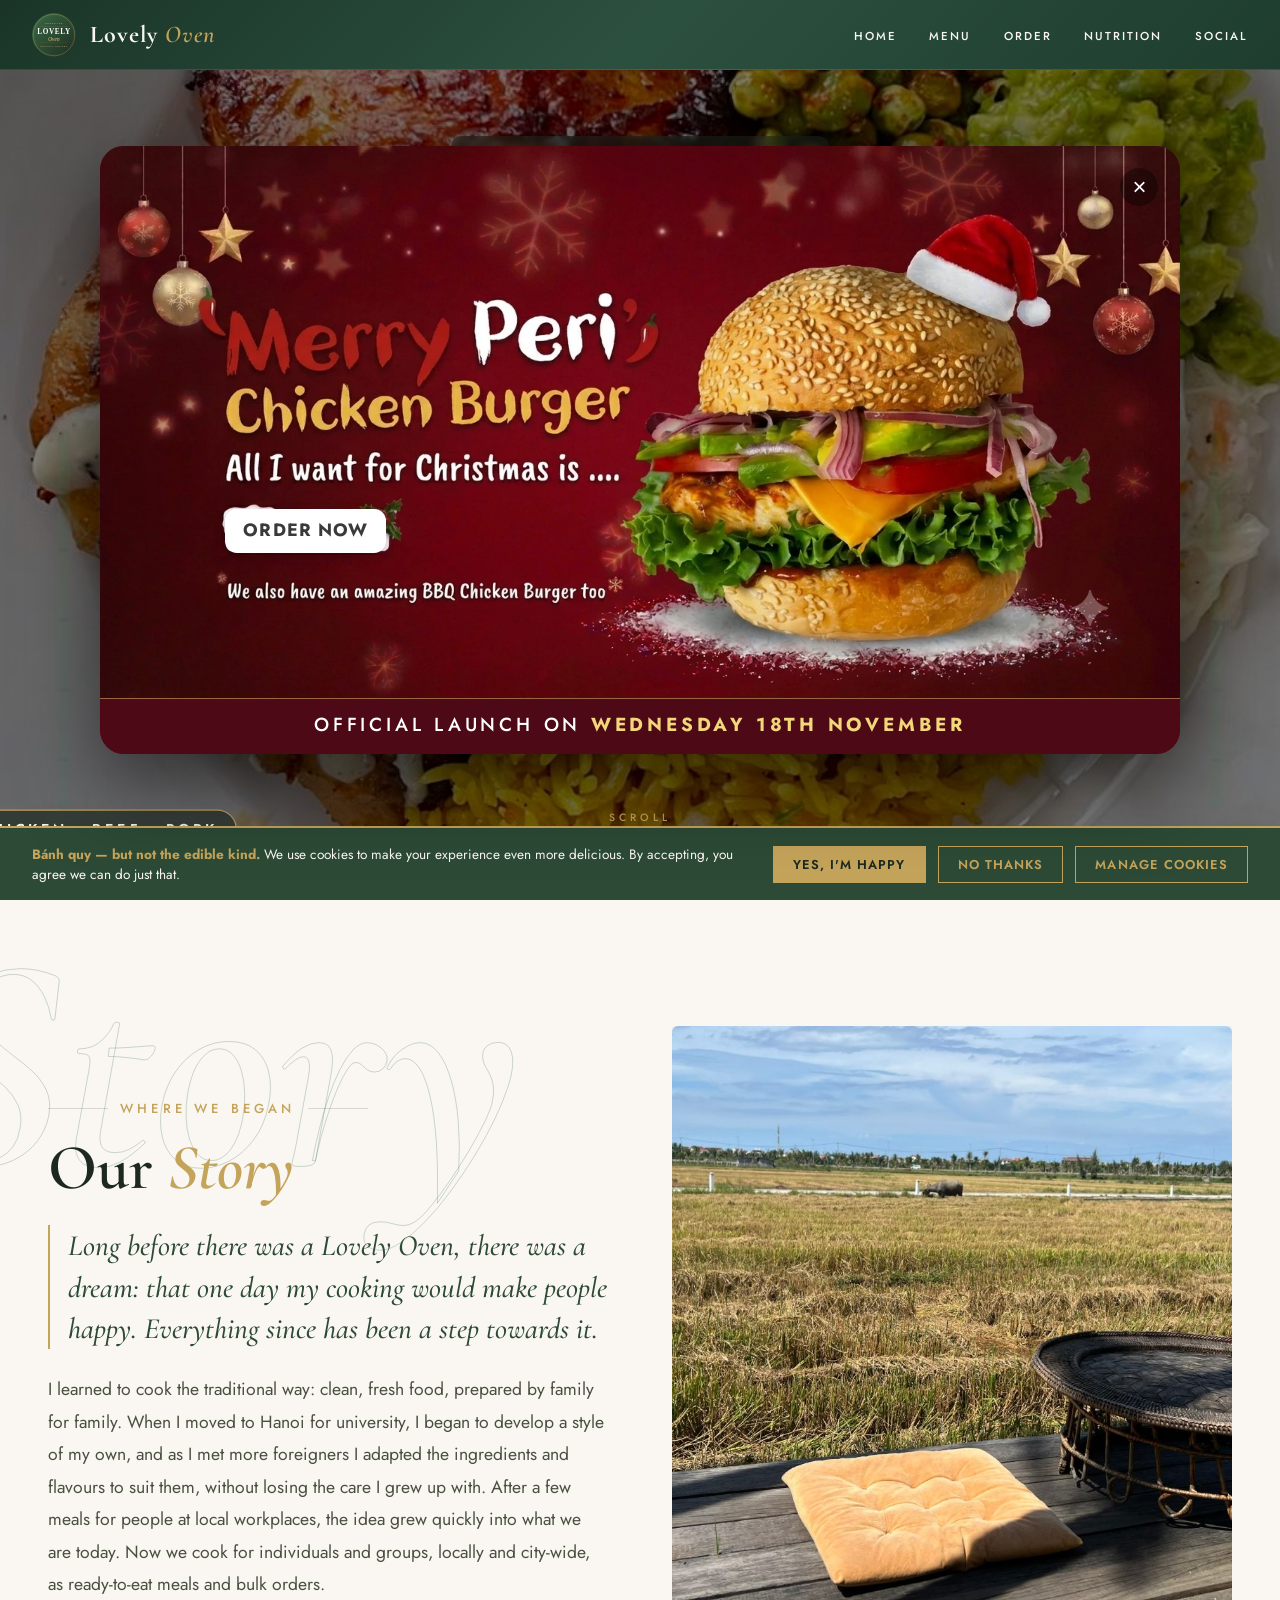
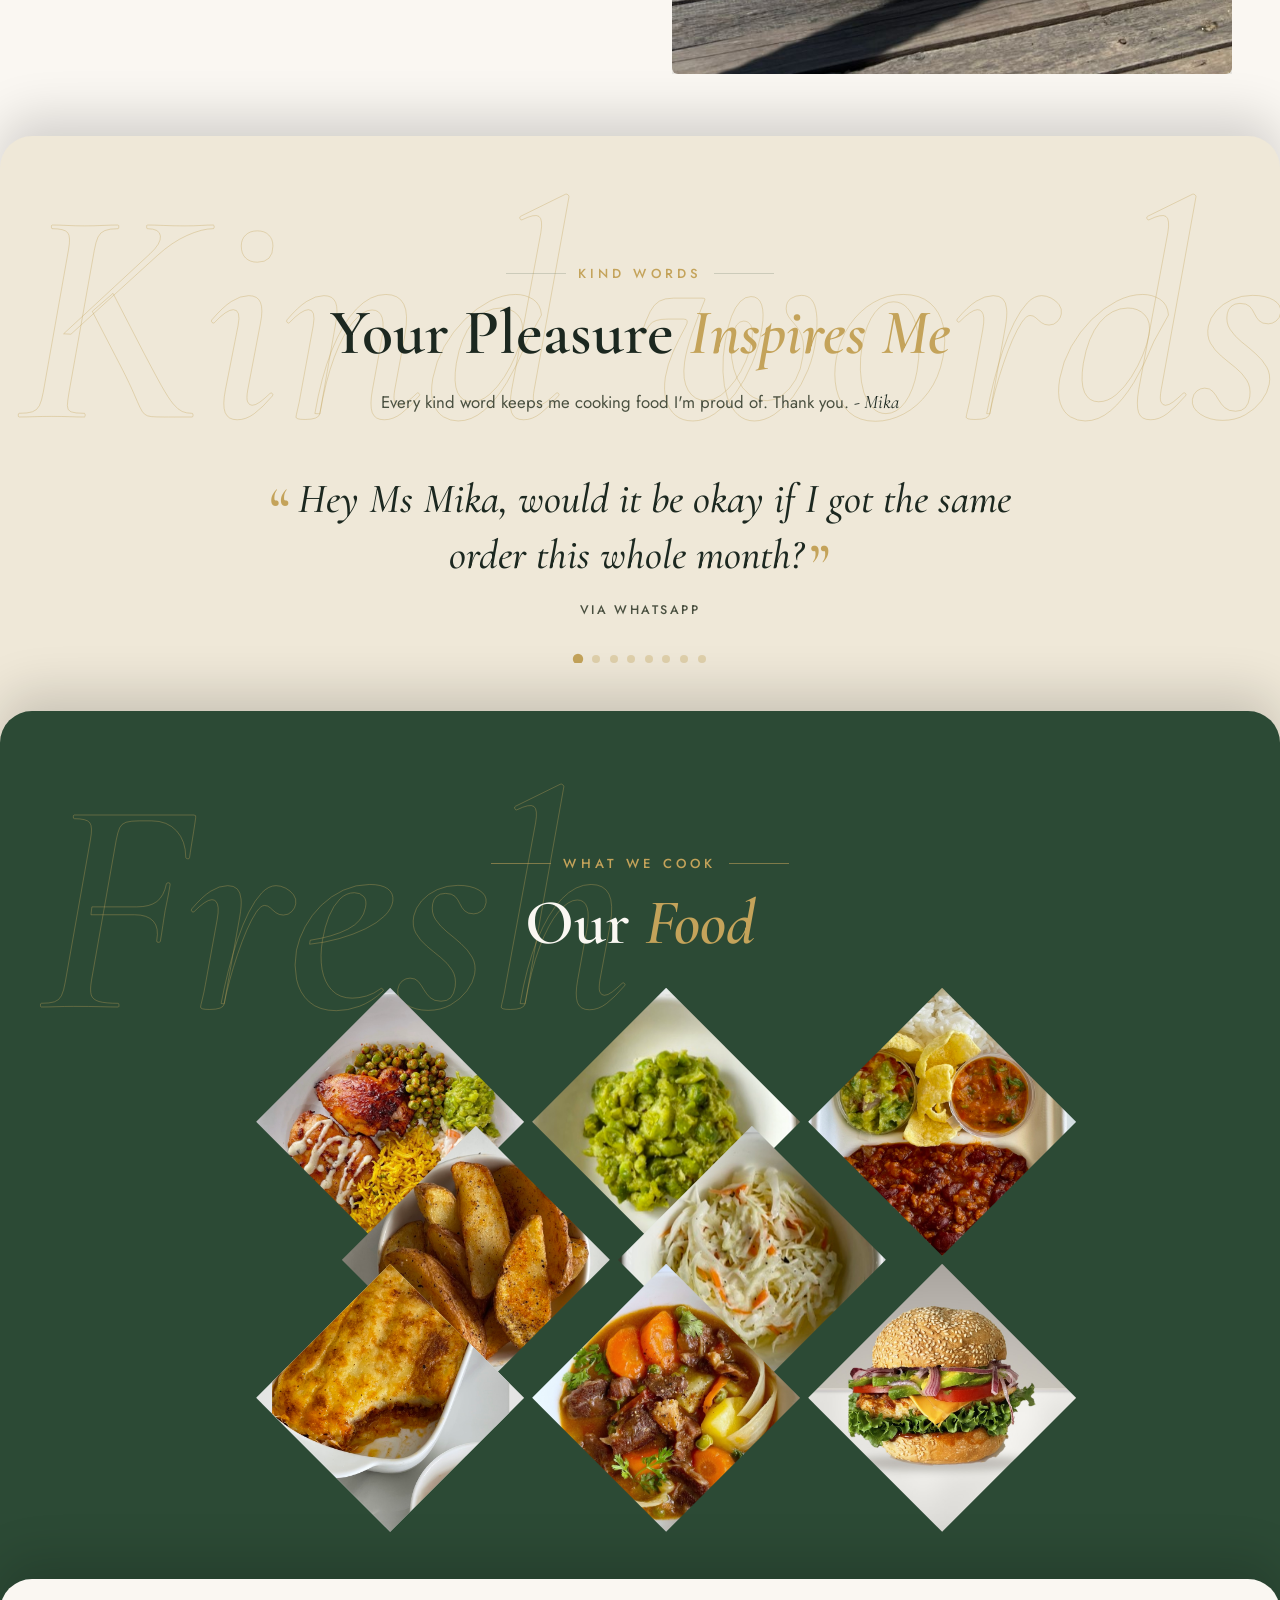
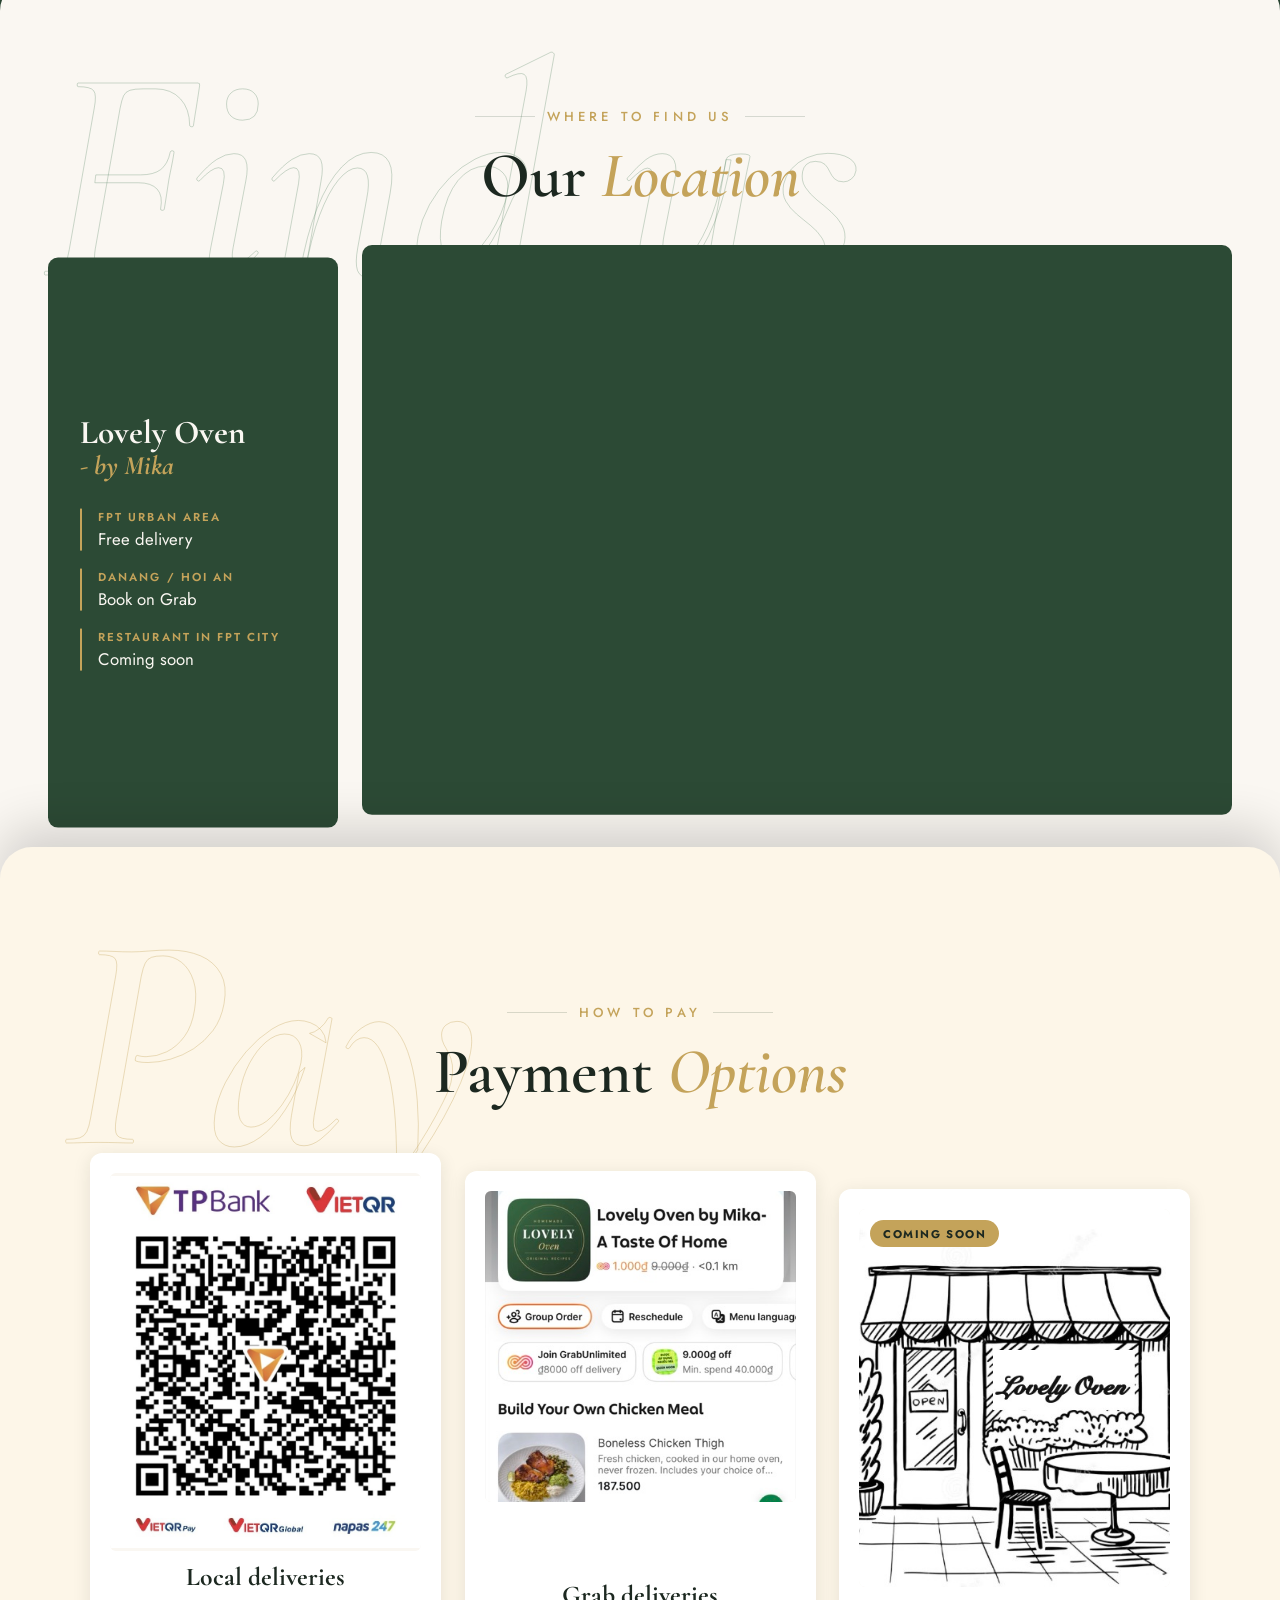
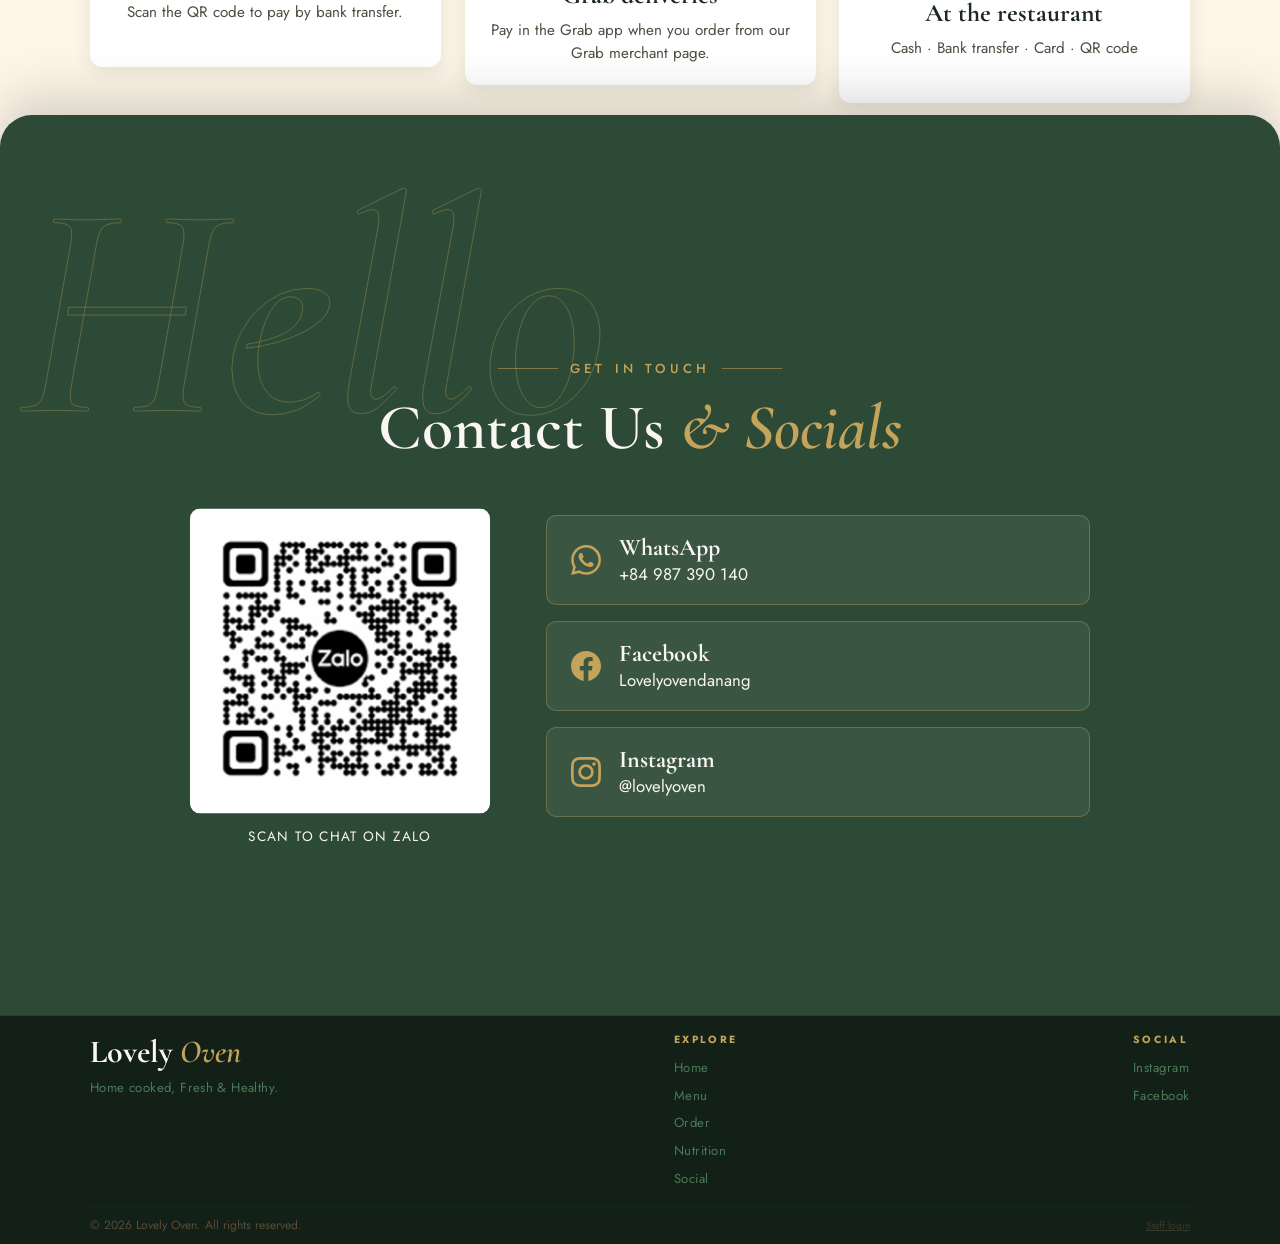
==== index.html @ 71f694bf "Gallery burger: white tablecloth backdrop with soft shadow Co-Authored-By: Claude Sonnet 5.5 <norepl" ====
<!DOCTYPE html>
<html lang="en">
<head>
  <meta charset="UTF-8">
  <meta name="viewport" content="width=device-width, initial-scale=1.0">
  <title>Lovely Oven — Home-cooked food in Danang &amp; Hoi An</title>
  <meta name="description" content="Fresh, home-cooked chicken, beef and pork meals from our home oven in Danang. Free delivery in the FPT area; order on Grab elsewhere in Danang and Hoi An.">
  <link rel="canonical" href="https://www.lovelyoven.com/">
  <meta property="og:type" content="website">
  <meta property="og:site_name" content="Lovely Oven">
  <meta property="og:title" content="Lovely Oven — Home-cooked food in Danang &amp; Hoi An">
  <meta property="og:description" content="Fresh, home-cooked chicken, beef and pork meals from our home oven in Danang. Free delivery in the FPT area; order on Grab elsewhere in Danang and Hoi An.">
  <meta property="og:url" content="https://www.lovelyoven.com/">
  <meta property="og:image" content="https://www.lovelyoven.com/img/social/og-share.jpg">
  <meta property="og:image:width" content="1200">
  <meta property="og:image:height" content="630">
  <meta property="og:image:alt" content="Lovely Oven: home cooked, fresh and healthy">
  <meta name="twitter:image" content="https://www.lovelyoven.com/img/social/og-share.jpg">
  <meta name="twitter:card" content="summary_large_image">
  <link rel="preconnect" href="https://fonts.googleapis.com">
  <link rel="preconnect" href="https://fonts.gstatic.com" crossorigin>
  <link href="https://fonts.googleapis.com/css2?family=Cormorant+Garamond:ital,wght@0,400;0,500;0,600;0,700;1,400;1,500;1,600&family=Jost:wght@300;400;500;600;700&display=swap" rel="stylesheet">
  <script>if(!matchMedia("(prefers-reduced-motion: reduce)").matches)document.documentElement.classList.add("fx")</script>
  <link rel="icon" type="image/svg+xml" href="favicon.svg">
  <link rel="stylesheet" href="css/styles.css?v=20261115o">
  <link rel="stylesheet" href="css/home-fx.css?v=1">
</head>
<body>

<!-- ── Navigation ── -->
<nav>
  <a href="#" class="nav-logo">
    <span class="logo-ring"><img src="img/logos/lovely-oven-logo.svg" alt="Lovely Oven Logo" class="logo-img"></span>
    <span class="logo-text"><span class="logo-lovely">Lovely</span><span class="logo-oven"> Oven</span></span>
  </a>
  <ul class="nav-links">
    <li><a href="/">Home</a></li>
    <li><a href="/menu">Menu</a></li>
    <li><a href="/order">Order</a></li>
    <li><a href="/nutrition">Nutrition</a></li>
    <li><a href="/social">Social</a></li>
  </ul>
  <div class="hamburger" onclick="toggleMobile()" id="hamburger">
    <span></span><span></span><span></span>
  </div>
</nav>

<!-- ── Mobile Menu ── -->
<div class="mobile-menu" id="mobileMenu">
  <button class="close-btn" onclick="toggleMobile()">✕</button>
  <a href="/" onclick="toggleMobile()">Home</a>
  <a href="/menu" onclick="toggleMobile()">Menu</a>
  <a href="/order" onclick="toggleMobile()">Order</a>
  <a href="/nutrition" onclick="toggleMobile()">Nutrition</a>
  <a href="/social" onclick="toggleMobile()">Social</a>
</div>

<!-- ── Hero ── -->
<section class="hero" id="top">
  <div class="hero-split" aria-hidden="true">
    <div class="hero-half hero-half-chicken"></div>
    <span class="hero-split-label hero-split-label-a">Chicken · Beef · Pork</span>
  </div>
  <div class="hero-bg"></div>

  <!-- Lanterns -->
  <div class="lanterns">
    <div class="lantern"><div class="lantern-string"></div><div class="lantern-body"></div></div>
    <div class="lantern"><div class="lantern-string"></div><div class="lantern-body" style="background:linear-gradient(135deg,#D4A843,#8B6A1A)"></div></div>
    <div class="lantern"><div class="lantern-string"></div><div class="lantern-body"></div></div>
    <div class="lantern"><div class="lantern-string"></div><div class="lantern-body" style="background:linear-gradient(135deg,#4A7C59,#1A3020)"></div></div>
    <div class="lantern"><div class="lantern-string"></div><div class="lantern-body"></div></div>
  </div>

  <!-- Bamboo -->
  <svg class="bamboo-left" viewBox="0 0 60 400" fill="none">
    <rect x="20" y="0" width="12" height="380" rx="6" fill="#4A7C59"/>
    <line x1="20" y1="60" x2="0" y2="40" stroke="#4A7C59" stroke-width="3"/>
    <line x1="32" y1="120" x2="52" y2="100" stroke="#4A7C59" stroke-width="3"/>
    <line x1="20" y1="190" x2="0" y2="170" stroke="#4A7C59" stroke-width="3"/>
    <line x1="32" y1="260" x2="55" y2="240" stroke="#4A7C59" stroke-width="3"/>
    <line x1="20" y1="330" x2="0" y2="310" stroke="#4A7C59" stroke-width="3"/>
    <ellipse cx="26" cy="60" rx="6" ry="2" fill="#3A5C45"/>
    <ellipse cx="26" cy="120" rx="6" ry="2" fill="#3A5C45"/>
    <ellipse cx="26" cy="190" rx="6" ry="2" fill="#3A5C45"/>
    <ellipse cx="26" cy="260" rx="6" ry="2" fill="#3A5C45"/>
    <ellipse cx="26" cy="330" rx="6" ry="2" fill="#3A5C45"/>
  </svg>
  <svg class="bamboo-right" viewBox="0 0 60 400" fill="none">
    <rect x="20" y="0" width="12" height="380" rx="6" fill="#4A7C59"/>
    <line x1="20" y1="60" x2="0" y2="40" stroke="#4A7C59" stroke-width="3"/>
    <line x1="32" y1="120" x2="52" y2="100" stroke="#4A7C59" stroke-width="3"/>
    <line x1="20" y1="190" x2="0" y2="170" stroke="#4A7C59" stroke-width="3"/>
    <line x1="32" y1="260" x2="55" y2="240" stroke="#4A7C59" stroke-width="3"/>
    <line x1="20" y1="330" x2="0" y2="310" stroke="#4A7C59" stroke-width="3"/>
    <ellipse cx="26" cy="60" rx="6" ry="2" fill="#3A5C45"/>
    <ellipse cx="26" cy="120" rx="6" ry="2" fill="#3A5C45"/>
    <ellipse cx="26" cy="190" rx="6" ry="2" fill="#3A5C45"/>
    <ellipse cx="26" cy="260" rx="6" ry="2" fill="#3A5C45"/>
    <ellipse cx="26" cy="330" rx="6" ry="2" fill="#3A5C45"/>
  </svg>

  <p class="hero-eyebrow">Fresh · Chicken · Beef · Pork</p>
  <h1 class="hero-title">
    <span class="ln"><span>Home cooked, Fresh</span></span>
    <span class="accent-line ln"><span>&amp; Healthy.</span></span>
    <span class="highlight ln"><span>The Lovely</span></span>
    <span class="highlight ln"><span>Oven.</span></span>
  </h1>
  <div class="hero-divider"></div>
  <div class="hero-info">
    <div class="hero-info-item"><span class="hero-info-label">Open</span><span class="hero-info-value">Monday to Friday</span></div>
    <div class="hero-info-item"><span class="hero-info-label">Delivery</span><span class="hero-info-value">11am to 2pm</span></div>
    <div class="hero-info-item"><span class="hero-info-label">Pre-order</span><span class="hero-info-value">Day before preferred</span></div>
  </div>
  <div class="hero-paths">
    <a href="/order" class="path-btn path-btn-meat">Order Now</a>
    <a href="/menu" class="path-btn path-btn-menu">View the Menu</a>
  </div>
  <div class="hero-dust" aria-hidden="true"></div>
  <a class="scroll-cue" href="#story" aria-label="Scroll to our story"><span>Scroll</span><i></i></a>
</section>


<!-- ── Our Story ── -->
<section class="home-sec story-sec" id="story" data-ghost="Story">
  <div class="story-grid">
    <div class="story-copy">
      <p class="section-label">Where we began</p>
      <h2 class="home-title">Our <em>Story</em></h2>
      <p class="story-dream">Long before there was a Lovely Oven, there was a dream: that one day my cooking would make people happy. Everything since has been a step towards it.</p>
      <p>I learned to cook the traditional way: clean, fresh food, prepared by family for family. When I moved to Hanoi for university, I began to develop a style of my own, and as I met more foreigners I adapted the ingredients and flavours to suit them, without losing the care I grew up with. After a few meals for people at local workplaces, the idea grew quickly into what we are today. Now we cook for individuals and groups, locally and city-wide, as ready-to-eat meals and bulk orders.</p>
    </div>
    <div class="story-photo"><img src="img/home/story-rice-field.jpg" alt="A quiet wooden deck looking out over golden rice fields, a water buffalo grazing in the distance" loading="lazy" style="object-position:50% 62%"></div>
  </div>
</section>

<!-- ── Reviews ── -->
<section class="home-sec reviews-sec" id="reviews" data-ghost="Kind words">
  <div class="home-head">
    <p class="section-label">Kind words</p>
    <h2 class="home-title">Your Pleasure <em>Inspires Me</em></h2>
    <p class="reviews-intro">Every kind word keeps me cooking food I'm proud of. Thank you. <span>- Mika</span></p>
  </div>
  <div class="reviews-slider" id="reviewsSlider" aria-roledescription="carousel" aria-label="Customer comments">
    <div class="reviews-track">
      <figure class="review"><blockquote>Hey Ms Mika, would it be okay if I got the same order this whole month?</blockquote><figcaption>Via WhatsApp</figcaption></figure>
      <figure class="review"><blockquote>The food was amazing, thank you so much. Everything was delicious.</blockquote><figcaption>Via WhatsApp</figcaption></figure>
      <figure class="review"><blockquote>You made it just like my wife. It's delicious.</blockquote><figcaption>Via Zalo</figcaption></figure>
      <figure class="review"><blockquote>Was delicious. Thanks for the guacamole too.</blockquote><figcaption>Via Zalo</figcaption></figure>
      <figure class="review"><blockquote>Thank you so much, I really love the food.</blockquote><figcaption>Via WhatsApp</figcaption></figure>
      <figure class="review"><blockquote>It is very delicious.</blockquote><figcaption>Via Zalo</figcaption></figure>
      <figure class="review"><blockquote>The food was really good.</blockquote><figcaption>Via WhatsApp</figcaption></figure>
      <figure class="review"><blockquote>Delicious!!</blockquote><figcaption>Via Zalo</figcaption></figure>
    </div>
    <div class="reviews-dots" role="tablist" aria-label="Choose comment"></div>
  </div>
</section>

<!-- ── Our Food ── -->
<section class="home-sec food-sec" id="food" data-ghost="Fresh">
  <div class="food-head">
    <p class="section-label">What we cook</p>
    <h2 class="home-title">Our <em>Food</em></h2>
  </div>
  <div class="food-gallery">
   <div class="g-row">
    <figure class="g-item"><img src="img/gallery/chicken-meal.jpg" alt="Chicken Thigh Meal"></figure>
    <figure class="g-item"><img src="img/gallery/mushy-peas.jpg" alt="Mushy Peas"></figure>
    <figure class="g-item"><img src="img/gallery/gluten-free.jpg" style="object-position:50% 62%" alt="Chilli Con Carne"></figure>
   </div>
   <div class="g-row">
    <figure class="g-item"><img src="img/gallery/wedges.jpg" alt="Potato Wedges"></figure>
    <figure class="g-item"><img src="img/gallery/coleslaw.jpg" alt="Coleslaw"></figure>
   </div>
   <div class="g-row">
    <figure class="g-item fit soft"><img src="img/gallery/lasagne.jpg" style="object-fit:contain" alt="Lasagne"></figure>
    <figure class="g-item"><img src="img/gallery/beef-ragout.jpg" alt="Beef Ragout"></figure>
    <figure class="g-item nz"><img src="img/gallery/chicken-burger.jpg?v=2" alt="Chicken Burger"></figure>
   </div>
  </div>
</section>

<!-- ── Our Location ── -->
<section class="home-sec loc-sec" id="location" data-ghost="Find us">
  <div class="home-head">
    <p class="section-label">Where to find us</p>
    <h2 class="home-title">Our <em>Location</em></h2>
  </div>
  <div class="loc-layout">
    <div class="loc-info">
      <h3>Lovely Oven<em>- by Mika</em></h3>
      <ul>
        <li><strong>FPT Urban area</strong>Free delivery</li>
        <li><strong>Danang / Hoi An</strong>Book on Grab</li>
        <li><strong>Restaurant in FPT City</strong>Coming soon</li>
      </ul>
    </div>
    <div class="loc-map">
      <iframe src="https://www.google.com/maps?q=FPT+Complex,+Da+Nang&amp;output=embed" title="Map of the FPT area, Da Nang" loading="lazy" referrerpolicy="no-referrer-when-downgrade" allowfullscreen></iframe>
    </div>
  </div>
</section>

<!-- ── Payment Options ── -->
<section class="home-sec pay-sec" id="payment" data-ghost="Pay">
  <div class="home-head">
    <p class="section-label">How to pay</p>
    <h2 class="home-title">Payment <em>Options</em></h2>
  </div>
  <div class="pay-grid">
    <div class="pay-card">
      <img src="img/payment/payment-qr.jpg" alt="Bank transfer QR code" loading="lazy">
      <h3>Local deliveries</h3>
      <p>Scan the QR code to pay by bank transfer.</p>
    </div>
    <div class="pay-card">
      <img class="pay-square" src="img/payment/grab-page.jpg" alt="Lovely Oven on the Grab merchant page" loading="lazy">
      <h3>Grab deliveries</h3>
      <p>Pay in the Grab app when you order from our Grab merchant page.</p>
    </div>
    <div class="pay-card pay-card-text">
      <div class="pay-soon">
        <img src="img/home/restaurant-sketch.jpg" alt="Sketch of the Lovely Oven restaurant frontage (placeholder)" loading="lazy">
        <span class="pay-soon-tag">Coming soon</span>
      </div>
      <h3>At the restaurant</h3>
      <p class="pay-list">Cash · Bank transfer · Card · QR code</p>
    </div>
  </div>
</section>

<!-- ── Contact Us & Socials ── -->
<section class="home-sec contact-sec" id="contact" data-ghost="Hello">
  <div class="home-head">
    <p class="section-label">Get in touch</p>
    <h2 class="home-title">Contact Us <em>&amp; Socials</em></h2>
  </div>
  <div class="contact-grid">
    <div class="contact-zalo">
      <img src="img/payment/zalo-qr.png" alt="Zalo QR code for Lovely Oven" loading="lazy">
      <span>Scan to chat on Zalo</span>
    </div>
    <ul class="contact-links">
      <li><a href="https://wa.me/84987390140" target="_blank" rel="noopener"><svg viewBox="0 0 24 24" fill="currentColor" aria-hidden="true"><path d="M17.472 14.382c-.297-.149-1.758-.867-2.03-.967-.273-.099-.471-.148-.67.15-.197.297-.767.966-.94 1.164-.173.199-.347.223-.644.075-.297-.15-1.255-.463-2.39-1.475-.883-.788-1.48-1.761-1.653-2.059-.173-.297-.018-.458.13-.606.134-.133.298-.347.446-.52.149-.174.198-.298.298-.497.099-.198.05-.371-.025-.52-.075-.149-.669-1.612-.916-2.207-.242-.579-.487-.5-.669-.51-.173-.008-.371-.01-.57-.01-.198 0-.52.074-.792.372-.272.297-1.04 1.016-1.04 2.479 0 1.462 1.065 2.875 1.213 3.074.149.198 2.096 3.2 5.077 4.487.709.306 1.262.489 1.694.625.712.227 1.36.195 1.871.118.571-.085 1.758-.719 2.006-1.413.248-.694.248-1.289.173-1.413-.074-.124-.272-.198-.57-.347m-5.421 7.403h-.004a9.87 9.87 0 01-5.031-1.378l-.361-.214-3.741.982.998-3.648-.235-.374a9.86 9.86 0 01-1.51-5.26c.001-5.45 4.436-9.884 9.888-9.884 2.64 0 5.122 1.03 6.988 2.898a9.825 9.825 0 012.893 6.994c-.003 5.45-4.437 9.884-9.885 9.884m8.413-18.297A11.815 11.815 0 0012.05 0C5.495 0 .16 5.335.157 11.892c0 2.096.547 4.142 1.588 5.945L.057 24l6.305-1.654a11.882 11.882 0 005.683 1.448h.005c6.554 0 11.89-5.335 11.893-11.893a11.821 11.821 0 00-3.48-8.413z"/></svg><span><strong>WhatsApp</strong>+84 987 390 140</span></a></li>
      <li><a href="https://web.facebook.com/Lovelyovendanang/" target="_blank" rel="noopener"><svg viewBox="0 0 24 24" fill="currentColor" aria-hidden="true"><path d="M24 12.073c0-6.627-5.373-12-12-12s-12 5.373-12 12c0 5.99 4.388 10.954 10.125 11.854v-8.385H7.078v-3.47h3.047V9.43c0-3.007 1.792-4.669 4.533-4.669 1.312 0 2.686.235 2.686.235v2.953H15.83c-1.491 0-1.956.925-1.956 1.874v2.25h3.328l-.532 3.47h-2.796v8.385C19.612 23.027 24 18.062 24 12.073z"/></svg><span><strong>Facebook</strong>Lovelyovendanang</span></a></li>
      <li><a href="https://www.instagram.com/lovelyoven/" target="_blank" rel="noopener"><svg viewBox="0 0 24 24" fill="currentColor" aria-hidden="true" xmlns="http://www.w3.org/2000/svg"><path d="M12 2.163c3.204 0 3.584.012 4.85.07 3.252.148 4.771 1.691 4.919 4.919.058 1.265.069 1.645.069 4.849 0 3.205-.012 3.584-.069 4.849-.149 3.225-1.664 4.771-4.919 4.919-1.266.058-1.644.07-4.85.07-3.204 0-3.584-.012-4.849-.07-3.26-.149-4.771-1.699-4.919-4.92-.058-1.265-.07-1.644-.07-4.849 0-3.204.013-3.583.07-4.849.149-3.227 1.664-4.771 4.919-4.919 1.266-.057 1.645-.069 4.849-.069zM12 0C8.741 0 8.333.014 7.053.072 2.695.272.273 2.69.073 7.052.014 8.333 0 8.741 0 12c0 3.259.014 3.668.072 4.948.2 4.358 2.618 6.78 6.98 6.98C8.333 23.986 8.741 24 12 24c3.259 0 3.668-.014 4.948-.072 4.354-.2 6.782-2.618 6.979-6.98.059-1.28.073-1.689.073-4.948 0-3.259-.014-3.667-.072-4.947-.196-4.354-2.617-6.78-6.979-6.98C15.668.014 15.259 0 12 0zm0 5.838a6.162 6.162 0 100 12.324 6.162 6.162 0 000-12.324zM12 16a4 4 0 110-8 4 4 0 010 8zm6.406-11.845a1.44 1.44 0 100 2.881 1.44 1.44 0 000-2.881z"/></svg><span><strong>Instagram</strong>@lovelyoven</span></a></li>
    </ul>
  </div>
</section>

<!-- ── Footer ── -->
<footer>
  <div class="footer-inner">
    <div class="footer-top">
      <div class="footer-brand">
        <div class="brand-name"><span class="logo-lovely">Lovely</span><span class="logo-oven"> Oven</span></div>
        <p>Home cooked, Fresh & Healthy.</p>
      </div>
      <div class="footer-links">
        <h4>Explore</h4>
        <ul>
          <li><a href="/">Home</a></li>
    <li><a href="/menu">Menu</a></li>
    <li><a href="/order">Order</a></li>
          <li><a href="/nutrition">Nutrition</a></li>
          <li><a href="/social">Social</a></li>
        </ul>
      </div>

      <div class="footer-links">
        <h4>Social</h4>
        <ul>
          <li><a href="https://www.instagram.com/lovelyoven/" target="_blank" rel="noopener">Instagram</a></li>
          <li><a href="https://www.facebook.com/Lovelyovendanang" target="_blank" rel="noopener">Facebook</a></li>
        </ul>
      </div>
    </div>
    <div class="footer-bottom">
      <p>© 2026 Lovely Oven. All rights reserved.</p>
      <p><a href="/orders#login" style="color:inherit;opacity:.6;font-size:.85em">Staff login</a></p>
    </div>
  </div>
</footer>

<!-- ── Scroll to Top Button ── -->
<button class="scroll-top" id="scrollTop" onclick="window.scrollTo({top:0,behavior:'smooth'})">↑</button>

<!-- ── Cookie Banner ── -->
<div class="cookie-banner" id="cookieBanner">
  <p><strong>Bánh quy — but not the edible kind.</strong> We use cookies to make your experience even more delicious. By accepting, you agree we can do just that.</p>
  <div class="cookie-btns">
    <button class="cookie-btn accept" onclick="dismissCookie()">Yes, I'm Happy</button>
    <button class="cookie-btn" onclick="dismissCookie()">No Thanks</button>
    <button class="cookie-btn" onclick="dismissCookie()">Manage Cookies</button>
  </div>
</div>

<!-- ── Navigation Popup ── -->
<div class="popup-overlay" id="popup">
  <div class="popup-box">
    <button class="popup-close" onclick="closePopup()">✕</button>
    <p class="popup-eyebrow">Navigation</p>
    <h2 class="popup-title">Where would you like to go?</h2>
    <p class="popup-body">Explore the stories, food, and people that make Lovely Oven what it is.</p>
    <ul class="popup-nav">
      <li><a href="/" onclick="closePopup()">Home</a></li>
      <li><a href="/menu" onclick="closePopup()">Menu</a></li>
      <li><a href="/order" onclick="closePopup()">Order</a></li>
      <li><a href="/nutrition" onclick="closePopup()">Nutrition</a></li>
      <li><a href="/social" onclick="closePopup()">Social</a></li>
    </ul>
  </div>
</div>

<div class="promo" id="promo" role="dialog" aria-modal="true" aria-label="Merry Peri Chicken Burger offer">
  <div class="xm-card">
    <div class="xm-art">
      <img class="xm-bg" src="img/promo/merry-peri.webp" alt="Merry Peri Chicken Burger. All I want for Christmas is... We also have an amazing BBQ Chicken Burger too.">
      <div class="xm-m" aria-hidden="true"><div class="xm-m-top"></div><div class="xm-m-bot"></div></div>
      <a class="xm-cta" href="/order#o-burger">Order now</a>
    </div>
    <p class="xm-launch">Official launch on <strong>Wednesday 18th November</strong></p>
    <button class="promo-close" type="button" aria-label="Close" data-promo-close>&times;</button>
  </div>
</div>

<script src="js/script.js?v=20261115o"></script>
<script src="js/home-fx.js?v=1" defer></script>
</body>
</html>
---- css/styles.css ----
/* ============================================================
   A Taste of Home — Main Stylesheet
   ============================================================ */

/* ── CSS Variables ── */
:root {
  --red: #4A7A58;
  --deep-red: #1D3327;
  --gold: #C4A35A;
  --warm-cream: #F0EBE0;
  --dark: #1C2820;
  --charcoal: #2C4A35;
  --green: #4A7A58;
  --light-green: #7AAA88;
  --text-muted: #4A5040;
  --border: rgba(44,74,53,0.18);

  /* Extended palette — forest green + cream */
  --olive: #FAF0DC;
  --olive-light: #FDF6E8;
  --olive-dark: #4A7A58;
  --olive-darker: #2C4A35;
  --parchment: #FAF7F2;
  --ink: #1C2820;
  --accent: #C4A35A;
  --accent-muted: rgba(196,163,90,0.2);
}

/* ── Reset & Base ── */
* { margin: 0; padding: 0; box-sizing: border-box; }

html { scroll-behavior: smooth; }

body {
  font-family: 'Jost', sans-serif;
  background: var(--olive);
  color: var(--ink);
  overflow-x: hidden;
}

/* ── Decorative SVG patterns ── */
.lotus-bg {
  background-image: url("data:image/svg+xml,%3Csvg xmlns='http://www.w3.org/2000/svg' width='60' height='60' viewBox='0 0 60 60'%3E%3Cg fill='none' stroke='%23D4A843' stroke-width='0.4' opacity='0.18'%3E%3Cellipse cx='30' cy='30' rx='8' ry='14' transform='rotate(0 30 30)'/%3E%3Cellipse cx='30' cy='30' rx='8' ry='14' transform='rotate(45 30 30)'/%3E%3Cellipse cx='30' cy='30' rx='8' ry='14' transform='rotate(90 30 30)'/%3E%3Cellipse cx='30' cy='30' rx='8' ry='14' transform='rotate(135 30 30)'/%3E%3Ccircle cx='30' cy='30' r='4' fill='%23D4A843' opacity='0.3'/%3E%3C/g%3E%3C/svg%3E");
}

/* ── Cookie Banner ── */
.cookie-banner {
  position: fixed;
  bottom: 0; left: 0; right: 0;
  background: var(--olive-darker);
  color: var(--parchment);
  padding: 1rem 2rem;
  display: flex;
  align-items: center;
  justify-content: space-between;
  gap: 1rem;
  z-index: 9999;
  border-top: 2px solid var(--accent);
  font-size: 0.85rem;
  flex-wrap: wrap;
}
.cookie-banner p { flex: 1; min-width: 200px; }
.cookie-banner p strong { color: var(--gold); }
.cookie-btns { display: flex; gap: 0.75rem; flex-wrap: wrap; }
.cookie-btn {
  padding: 0.5rem 1.2rem;
  border: 1.5px solid var(--accent);
  background: transparent;
  color: var(--accent);
  cursor: pointer;
  font-family: 'Jost', sans-serif;
  font-weight: 600;
  font-size: 0.8rem;
  letter-spacing: 0.08em;
  text-transform: uppercase;
  transition: all 0.25s;
}
.cookie-btn.accept { background: var(--accent); color: var(--ink); }
.cookie-btn:hover { opacity: 0.8; }

/* ── Navigation ── */
nav {
  position: fixed;
  top: 0; left: 0; right: 0;
  z-index: 1000;
  background: linear-gradient(135deg, #1A3527 0%, #2C5040 50%, #1E3D2E 100%);
  backdrop-filter: blur(8px);
  border-bottom: 1px solid rgba(196,163,90,0.2);
  padding: 0 2rem;
  display: flex;
  align-items: center;
  justify-content: space-between;
  height: 70px;
}

.nav-logo {
  font-family: 'Cormorant Garamond', serif;
  font-size: 1.5rem;
  font-weight: 600;
  text-decoration: none;
  letter-spacing: 0.04em;
  display: flex;
  align-items: center;
  gap: 0.5rem;
}
.logo-text {
  margin-left: 0.4rem;
}
.logo-lovely {
  color: var(--parchment);
  font-style: normal;
  font-weight: 700;
}
.logo-oven {
  color: var(--accent);
  font-style: italic;
}
.nav-logo .lotus-icon {
  width: 32px; height: 32px;
}
.logo-img {
  height: 44px;
  width: auto;
  position: relative;
  z-index: 1;
}

.logo-ring {
  position: relative;
  display: inline-flex;
  align-items: center;
  justify-content: center;
  border-radius: 50%;
}

.nav-links {
  display: flex;
  list-style: none;
  gap: 2rem;
  align-items: center;
}
.nav-links a {
  color: var(--parchment);
  text-decoration: none;
  font-size: 0.72rem;
  font-weight: 500;
  letter-spacing: 0.18em;
  text-transform: uppercase;
  transition: color 0.2s;
  position: relative;
  padding-bottom: 4px;
  font-family: 'Jost', sans-serif;
}
.nav-links a::after {
  content: '';
  position: absolute;
  bottom: 0; left: 0; right: 100%;
  height: 1px;
  background: var(--gold);
  transition: right 0.3s ease;
}
.nav-links a:hover { color: var(--gold); }
.nav-links a:hover::after { right: 0; }

.hamburger {
  display: none;
  flex-direction: column;
  gap: 5px;
  cursor: pointer;
  padding: 5px;
}
.hamburger span {
  display: block;
  width: 24px; height: 2px;
  background: var(--warm-cream);
  transition: all 0.3s;
}

/* ── Mobile Menu ── */
.mobile-menu {
  display: none;
  position: fixed;
  inset: 0;
  background: var(--olive-darker);
  z-index: 999;
  flex-direction: column;
  align-items: center;
  justify-content: center;
  gap: 2.5rem;
}
.mobile-menu.open { display: flex; }
.mobile-menu a {
  color: var(--parchment);
  text-decoration: none;
  font-family: 'Cormorant Garamond', serif;
  font-size: 2rem;
  font-weight: 500;
  letter-spacing: 0.08em;
  transition: color 0.2s;
}
.mobile-menu a:hover { color: var(--gold); }
.mobile-menu .close-btn {
  position: absolute;
  top: 1.5rem; right: 2rem;
  font-size: 2rem;
  color: var(--gold);
  cursor: pointer;
  background: none;
  border: none;
  font-family: inherit;
}

/* ── Hero ── */
.hero {
  min-height: 100vh;
  background: var(--dark);
  display: flex;
  flex-direction: column;
  align-items: center;
  justify-content: center;
  text-align: center;
  padding: 100px 2rem 4rem;
  position: relative;
  overflow: hidden;
}

.hero-bg {
  position: absolute;
  inset: 0;
  background: none;
}

/* Lantern decorations */
.lanterns {
  position: absolute;
  top: 0; left: 0; right: 0;
  height: 120px;
  display: flex;
  justify-content: space-around;
  align-items: flex-start;
  pointer-events: none;
  overflow: hidden;
}
.lantern {
  display: flex;
  flex-direction: column;
  align-items: center;
  animation: sway 4s ease-in-out infinite;
}
.lantern:nth-child(2) { animation-delay: -1.2s; }
.lantern:nth-child(3) { animation-delay: -2.4s; }
.lantern:nth-child(4) { animation-delay: -0.6s; }
.lantern:nth-child(5) { animation-delay: -1.8s; }
@keyframes sway {
  0%, 100% { transform: rotate(-3deg); }
  50% { transform: rotate(3deg); }
}
.lantern-string {
  width: 1px;
  height: 30px;
  background: rgba(212,168,67,0.5);
}
.lantern-body {
  width: 22px;
  height: 32px;
  background: linear-gradient(135deg, #C4A35A, #8A7035);
  border-radius: 50% 50% 50% 50% / 40% 40% 60% 60%;
  position: relative;
  box-shadow: 0 0 12px rgba(196,163,90,0.55), inset 0 0 6px rgba(255,220,130,0.3);
}
.lantern-body::before {
  content: '';
  position: absolute;
  top: -3px; left: 50%;
  transform: translateX(-50%);
  width: 12px; height: 4px;
  background: var(--gold);
  border-radius: 2px;
}
.lantern-body::after {
  content: '';
  position: absolute;
  bottom: -8px; left: 50%;
  transform: translateX(-50%);
  width: 1px; height: 8px;
  background: var(--gold);
}

/* Bamboo decorations */
.bamboo-left, .bamboo-right {
  position: absolute;
  bottom: 0;
  width: 60px;
  height: 60%;
  pointer-events: none;
  opacity: 0.15;
}
.bamboo-left { left: 3%; }
.bamboo-right { right: 3%; transform: scaleX(-1); }

.hero-eyebrow {
  font-size: 0.72rem;
  letter-spacing: 0.32em;
  text-transform: uppercase;
  color: var(--accent);
  margin-bottom: 1.5rem;
  position: relative;
  z-index: 1;
  animation: fadeUp 0.8s ease both;
  font-family: 'Jost', sans-serif;
  font-weight: 500;
}
.hero-eyebrow::before, .hero-eyebrow::after {
  content: '✦';
  margin: 0 0.75em;
  opacity: 0.6;
}

.hero-title {
  font-family: 'Cormorant Garamond', serif;
  font-size: clamp(2.8rem, 8vw, 6.5rem);
  font-weight: 600;
  line-height: 1.0;
  color: var(--parchment);
  position: relative;
  z-index: 1;
  animation: fadeUp 0.8s 0.15s ease both;
}
.hero-title .highlight {
  color: var(--accent);
  font-style: italic;
}
.hero-title .accent-line {
  display: block;
  color: var(--olive-light);
}

.hero-divider {
  margin: 2rem auto;
  width: 120px;
  height: 2px;
  background: linear-gradient(90deg, transparent, var(--gold), transparent);
  position: relative;
  z-index: 1;
  animation: fadeUp 0.8s 0.25s ease both;
}
.hero-divider::before {
  content: '❧';
  position: absolute;
  top: 50%; left: 50%;
  transform: translate(-50%, -50%);
  color: var(--accent);
  font-size: 1rem;
  background: var(--olive-darker);
  padding: 0 0.5rem;
}

.hero-sub {
  font-size: clamp(1rem, 2vw, 1.2rem);
  color: rgba(237,232,216,0.8);
  max-width: 560px;
  line-height: 1.7;
  position: relative;
  z-index: 1;
  animation: fadeUp 0.8s 0.35s ease both;
  font-weight: 300;
  letter-spacing: 0.05em;
}

.hero-cta {
  margin-top: 1.75rem;
  position: relative;
  z-index: 1;
  animation: fadeUp 0.8s 0.5s ease both;
}

/* ── Buttons ── */
.btn-primary {
  display: inline-block;
  padding: 0.9rem 2.5rem;
  background: var(--accent);
  color: var(--ink);
  text-decoration: none;
  font-family: 'Jost', sans-serif;
  font-weight: 600;
  font-size: 0.8rem;
  letter-spacing: 0.2em;
  text-transform: uppercase;
  transition: all 0.3s;
  position: relative;
  overflow: hidden;
  border-radius: 3px;
}
.btn-primary::before {
  content: '';
  position: absolute;
  inset: 0;
  background: var(--charcoal);
  transform: scaleX(0);
  transform-origin: right;
  transition: transform 0.3s ease;
}
.btn-primary:hover::before { transform: scaleX(1); transform-origin: left; }
.btn-primary span { position: relative; z-index: 1; }

.btn-ring {
  position: relative;
  display: inline-flex;
  border-radius: 5px;
}

/* ── Keyframe Animations ── */
@keyframes fadeUp {
  from { opacity: 0; transform: translateY(30px); }
  to { opacity: 1; transform: translateY(0); }
}
@keyframes ticker {
  from { transform: translateX(0); }
  to { transform: translateX(-50%); }
}
@keyframes sway {
  0%, 100% { transform: rotate(-3deg); }
  50% { transform: rotate(3deg); }
}

/* ── Shared Section Styles ── */
section { padding: 6rem 2rem; }

.section-label {
  font-size: 0.68rem;
  letter-spacing: 0.32em;
  text-transform: uppercase;
  color: var(--accent);
  display: flex;
  align-items: center;
  gap: 0.75rem;
  margin-bottom: 1rem;
  font-family: 'Jost', sans-serif;
  font-weight: 500;
}
.section-label::before, .section-label::after {
  content: '';
  flex: 1;
  height: 1px;
  background: var(--border);
  max-width: 60px;
}

.section-title {
  font-family: 'Cormorant Garamond', serif;
  font-size: clamp(2rem, 4vw, 3.2rem);
  font-weight: 600;
  line-height: 1.1;
  margin-bottom: 1rem;
}

.section-body {
  color: var(--text-muted);
  line-height: 1.75;
  max-width: 560px;
  font-weight: 400;
  letter-spacing: 0.03em;
}

/* ── Ticker / Chili Band ── */
.chili-band {
  background: var(--olive-darker);
  padding: 1.2rem 2rem;
  overflow: hidden;
  white-space: nowrap;
  position: relative;
}
.chili-band::before {
  content: '';
  position: absolute;
  inset: 0;
  background: linear-gradient(90deg, var(--ink), var(--olive-darker), var(--ink));
  opacity: 0.4;
}
.chili-ticker {
  display: inline-flex;
  gap: 3rem;
  animation: ticker 20s linear infinite;
  position: relative;
  z-index: 1;
}
.chili-ticker span {
  font-size: 0.72rem;
  font-weight: 500;
  letter-spacing: 0.22em;
  text-transform: uppercase;
  color: rgba(237,232,216,0.85);
  font-family: 'Jost', sans-serif;
}
.chili-ticker span::before { content: '✦  '; color: var(--accent); }

/* ── Category Cards ── */
.cards-section {
  background: var(--olive);
  padding: 5rem 2rem;
}
.cards-section .section-title { color: var(--ink); }
.cards-section .section-body { color: var(--text-muted); }
.cards-section .section-label { justify-content: center; }

.cards-intro {
  text-align: center;
  max-width: 640px;
  margin: 0 auto 3.5rem;
}
.cards-intro .section-body { margin: 0 auto; }

.cards-grid {
  display: grid;
  grid-template-columns: repeat(auto-fit, minmax(220px, 1fr));
  gap: 1.5px;
  max-width: 1100px;
  margin: 0 auto;
  background: var(--border);
}

.card {
  position: relative;
  overflow: hidden;
  aspect-ratio: 3/4;
  background: var(--charcoal);
  cursor: pointer;
  text-decoration: none;
  display: block;
}
.card-img {
  position: absolute;
  inset: 0;
  transition: transform 0.6s ease;
}
.card:hover .card-img { transform: scale(1.08); }

.card-overlay {
  position: absolute;
  inset: 0;
  background: linear-gradient(to top, rgba(15,28,20,0.92) 0%, rgba(15,28,20,0.2) 60%, transparent 100%);
  transition: opacity 0.4s;
}
.card:hover .card-overlay {
  background: linear-gradient(to top, rgba(15,28,20,0.98) 0%, rgba(15,28,20,0.5) 70%, rgba(15,28,20,0.1) 100%);
}

.card-content {
  position: absolute;
  bottom: 0; left: 0; right: 0;
  padding: 2rem 1.5rem 1.8rem;
}
.card-label {
  font-size: 0.65rem;
  letter-spacing: 0.25em;
  text-transform: uppercase;
  color: var(--gold);
  margin-bottom: 0.4rem;
  opacity: 0;
  transform: translateY(8px);
  transition: all 0.4s ease 0.05s;
}
.card:hover .card-label { opacity: 1; transform: translateY(0); }

.card-title {
  font-family: 'Cormorant Garamond', serif;
  font-size: 1.7rem;
  font-weight: 600;
  color: var(--parchment);
  line-height: 1.1;
  margin-bottom: 0.75rem;
}

.card-desc {
  font-size: 0.82rem;
  color: rgba(250,243,232,0.65);
  line-height: 1.6;
  max-height: 0;
  overflow: hidden;
  transition: max-height 0.5s ease, opacity 0.4s;
  opacity: 0;
}
.card:hover .card-desc { max-height: 100px; opacity: 1; }

.card-arrow {
  display: inline-flex;
  align-items: center;
  gap: 0.4rem;
  font-size: 0.7rem;
  font-weight: 700;
  letter-spacing: 0.15em;
  text-transform: uppercase;
  color: var(--gold);
  margin-top: 0.75rem;
  opacity: 0;
  transform: translateX(-8px);
  transition: all 0.4s ease 0.1s;
}
.card-arrow::after { content: '→'; font-size: 1rem; }
.card:hover .card-arrow { opacity: 1; transform: translateX(0); }

/* Card background illustrations (CSS only) */
.card-heritage .card-img {
  background: linear-gradient(135deg, #1D3A28 0%, #152518 40%, #0D1A10 100%);
}
.card-heritage .card-img::before {
  content: '🌶';
  position: absolute;
  font-size: 8rem;
  top: 50%; left: 50%;
  transform: translate(-50%, -60%) rotate(-15deg);
  opacity: 0.25;
  filter: grayscale(0.3);
}

.card-food .card-img {
  background: linear-gradient(135deg, #1A3A2A 0%, #112518 40%, #0A1810 100%);
}
.card-food .card-img::before {
  content: '🍜';
  position: absolute;
  font-size: 8rem;
  top: 50%; left: 50%;
  transform: translate(-50%, -60%);
  opacity: 0.28;
}

.card-people .card-img {
  background: linear-gradient(135deg, #1D3A30 0%, #122820 40%, #0A1A14 100%);
}
.card-people .card-img::before {
  content: '🏮';
  position: absolute;
  font-size: 8rem;
  top: 50%; left: 50%;
  transform: translate(-50%, -60%);
  opacity: 0.28;
}

.card-restaurants .card-img {
  background: linear-gradient(135deg, #152E22 0%, #0D1E16 40%, #071410 100%);
}
.card-restaurants .card-img::before {
  content: '🏯';
  position: absolute;
  font-size: 8rem;
  top: 50%; left: 50%;
  transform: translate(-50%, -60%);
  opacity: 0.22;
}

.card-world .card-img {
  background: linear-gradient(135deg, #1A3A28 0%, #10261A 40%, #08180E 100%);
}
.card-world .card-img::before {
  content: '🌿';
  position: absolute;
  font-size: 8rem;
  top: 50%; left: 50%;
  transform: translate(-50%, -60%);
  opacity: 0.28;
}

/* ── Welcome Section ── */
.welcome-section {
  background: var(--olive-light);
  display: flex;
  align-items: center;
  justify-content: center;
}

.welcome-inner {
  max-width: 900px;
  margin: 0 auto;
  display: grid;
  grid-template-columns: 1fr 1fr;
  gap: 4rem;
  align-items: center;
}

.welcome-visual {
  position: relative;
  height: 420px;
}

.welcome-frame {
  position: absolute;
  border: 2px solid var(--gold);
}
.welcome-frame-1 {
  inset: 0 30px 30px 0;
  background: linear-gradient(135deg, #2C4A35, #4A7A58, #1D3327);
  overflow: hidden;
}
.welcome-frame-1::before {
  content: '🌶️';
  font-size: 12rem;
  position: absolute;
  bottom: -1rem; right: -1rem;
  opacity: 0.2;
  transform: rotate(20deg);
}
.welcome-frame-1::after {
  content: '';
  position: absolute;
  inset: 0;
  background: repeating-linear-gradient(
    45deg,
    transparent,
    transparent 10px,
    rgba(212,168,67,0.05) 10px,
    rgba(212,168,67,0.05) 20px
  );
}
.welcome-frame-2 {
  bottom: 0; right: 0;
  width: 60%;
  height: 55%;
  background: var(--olive-darker);
  display: flex;
  align-items: center;
  justify-content: center;
  flex-direction: column;
  gap: 0.5rem;
  padding: 1.5rem;
}
.welcome-frame-2 .stat-num {
  font-family: 'Cormorant Garamond', serif;
  font-size: 2.5rem;
  color: var(--accent);
  font-weight: 600;
  line-height: 1;
}
.welcome-frame-2 .stat-quality {
  font-size: 1.6rem;
  text-align: center;
}
.welcome-frame-2 .stat-label {
  font-size: 0.7rem;
  letter-spacing: 0.15em;
  text-transform: uppercase;
  color: rgba(250,243,232,0.6);
  text-align: center;
}

.welcome-text .section-title span {
  color: var(--olive-darker);
  display: block;
  font-style: italic;
}

.welcome-quote {
  margin-top: 2rem;
  padding: 1.2rem 1.5rem;
  border-left: 3px solid var(--accent);
  background: rgba(196,163,90,0.1);
}
.welcome-quote p {
  font-family: 'Cormorant Garamond', serif;
  font-style: italic;
  color: var(--olive-darker);
  font-size: 1.05rem;
  line-height: 1.7;
}

/* ── Philosophy Section ── */
.philosophy-section {
  background: var(--olive);
  padding: 6rem 2rem;
  position: relative;
}
.philosophy-section::before {
  content: '';
  position: absolute;
  inset: 0;
  background-image: url("data:image/svg+xml,%3Csvg xmlns='http://www.w3.org/2000/svg' width='80' height='80' viewBox='0 0 80 80'%3E%3Ccircle cx='40' cy='40' r='1' fill='%23D4A843' opacity='0.15'/%3E%3C/svg%3E");
}

.philosophy-inner {
  max-width: 1100px;
  margin: 0 auto;
  position: relative;
  z-index: 1;
}
.philosophy-grid {
  display: grid;
  grid-template-columns: repeat(3, 1fr);
  gap: 2px;
  margin-top: 4rem;
  background: var(--border);
}
.phil-card {
  background: #fff;
  padding: 2.5rem 2rem;
  text-align: center;
  transition: background 0.3s;
  border-radius: 4px;
}
.phil-card:hover { background: var(--olive-light); }
.phil-icon {
  font-size: 2.5rem;
  margin-bottom: 1.2rem;
  display: block;
}
.phil-title {
  font-family: 'Cormorant Garamond', serif;
  font-size: 1.4rem;
  font-weight: 600;
  color: var(--ink);
  margin-bottom: 0.75rem;
  letter-spacing: 0.04em;
}
.phil-body {
  font-size: 0.85rem;
  color: var(--text-muted);
  line-height: 1.7;
  letter-spacing: 0.03em;
}
.phil-divider {
  width: 30px;
  height: 2px;
  background: var(--gold);
  margin: 1rem auto 0;
  opacity: 0.5;
}

/* ── Footer ── */
footer {
  background: #122018;
  border-top: 1px solid rgba(196,163,90,0.2);
  padding: 1rem 2rem 0.6rem;
}
.footer-inner {
  max-width: 1100px;
  margin: 0 auto;
}
.footer-top {
  display: flex;
  justify-content: space-between;
  align-items: flex-start;
  gap: 1rem;
  flex-wrap: wrap;
  padding-bottom: 0.75rem;
  border-bottom: 1px solid var(--border);
  margin-bottom: 0.6rem;
}
.footer-brand .brand-name {
  font-family: 'Cormorant Garamond', serif;
  font-size: 2rem;
  font-weight: 600;
}
.footer-brand .brand-name .logo-lovely {
  color: var(--parchment);
  font-style: normal;
}
.footer-brand .brand-name .logo-oven {
  color: var(--accent);
  font-style: italic;
}
.footer-brand p {
  font-size: 0.82rem;
  color: var(--olive-dark);
  margin-top: 0.4rem;
  max-width: 220px;
  line-height: 1.6;
  letter-spacing: 0.03em;
}
.footer-links h4 {
  font-size: 0.65rem;
  letter-spacing: 0.25em;
  text-transform: uppercase;
  color: var(--gold);
  margin-bottom: 0.5rem;
}
.footer-links ul { list-style: none; }
.footer-links li { margin-bottom: 0.3rem; }
.footer-links a {
  color: var(--olive-dark);
  text-decoration: none;
  font-size: 0.82rem;
  transition: color 0.2s;
  letter-spacing: 0.04em;
}
.footer-links a:hover { color: var(--parchment); }
.footer-bottom {
  display: flex;
  justify-content: space-between;
  align-items: center;
  gap: 1rem;
  flex-wrap: wrap;
}
.footer-bottom p {
  font-size: 0.75rem;
  color: rgba(120,96,64,0.7);
}
.footer-legal {
  display: flex;
  gap: 1.5rem;
}
.footer-legal a {
  font-size: 0.75rem;
  color: rgba(120,96,64,0.7);
  text-decoration: none;
  transition: color 0.2s;
}
.footer-legal a:hover { color: var(--gold); }

/* ── Scroll to Top ── */
.scroll-top {
  position: fixed;
  bottom: 5rem;
  right: 1.5rem;
  width: 44px; height: 44px;
  background: var(--accent);
  color: var(--ink);
  border: none;
  cursor: pointer;
  font-size: 1.2rem;
  display: flex;
  align-items: center;
  justify-content: center;
  opacity: 0;
  pointer-events: none;
  transition: opacity 0.3s;
  clip-path: polygon(50% 0%, 100% 50%, 85% 50%, 85% 100%, 15% 100%, 15% 50%, 0% 50%);
  z-index: 998;
}
.scroll-top.visible { opacity: 1; pointer-events: all; }

@media (max-width: 600px) {
  footer { padding: 2rem 1.5rem 4.5rem; }
  .footer-top {
    display: grid;
    grid-template-columns: 1fr 1fr;
    gap: 1.75rem 1.5rem;
    padding-bottom: 1.5rem;
    margin-bottom: 1rem;
  }
  .footer-brand { grid-column: 1 / -1; }
  .footer-brand p { max-width: none; }
  .footer-links li { margin-bottom: 0.55rem; }
  .footer-links a { font-size: 0.9rem; }
  .footer-bottom p { font-size: 0.72rem; }
  .scroll-top { width: 40px; height: 40px; bottom: 1rem; right: 1rem; }
}

/* ── Popup Overlay ── */
.popup-overlay {
  display: none;
  position: fixed;
  inset: 0;
  background: rgba(15,28,20,0.85);
  z-index: 2000;
  align-items: center;
  justify-content: center;
  padding: 2rem;
  backdrop-filter: blur(4px);
}
.popup-overlay.open { display: flex; }
.popup-box {
  background: var(--parchment);
  max-width: 460px;
  width: 100%;
  padding: 3rem 2.5rem;
  position: relative;
  border-top: 4px solid var(--accent);
}
.popup-close {
  position: absolute;
  top: 1rem; right: 1rem;
  background: none; border: none;
  font-size: 1.5rem;
  color: var(--text-muted);
  cursor: pointer;
}
.popup-eyebrow {
  font-size: 0.65rem;
  letter-spacing: 0.25em;
  text-transform: uppercase;
  color: var(--olive-dark);
  margin-bottom: 0.75rem;
}
.popup-title {
  font-family: 'Cormorant Garamond', serif;
  font-size: 2rem;
  font-weight: 600;
  margin-bottom: 0.75rem;
  line-height: 1.1;
  color: var(--ink);
}
.popup-body {
  color: var(--text-muted);
  font-size: 0.88rem;
  line-height: 1.7;
  margin-bottom: 1.5rem;
}
.popup-nav {
  list-style: none;
  display: flex;
  flex-direction: column;
  gap: 0.5rem;
  margin-bottom: 1.5rem;
}
.popup-nav a {
  display: flex;
  justify-content: space-between;
  align-items: center;
  text-decoration: none;
  color: var(--ink);
  font-weight: 500;
  font-size: 0.85rem;
  padding: 0.7rem 0;
  border-bottom: 1px solid rgba(90,80,53,0.2);
  transition: color 0.2s;
  letter-spacing: 0.06em;
}
.popup-nav a:hover { color: var(--olive-dark); }
.popup-nav a::after { content: '→'; color: var(--gold); }
.popup-links {
  display: flex;
  gap: 1.5rem;
}
.popup-links a {
  font-size: 0.75rem;
  color: var(--olive-darker);
  text-decoration: none;
  transition: color 0.2s;
  letter-spacing: 0.05em;
}
.popup-links a:hover { color: var(--olive-dark); }

/* ── Our Story ── */
.story-section { background: var(--parchment); padding: 6rem 2rem; }
.story-inner {
  max-width: 1100px;
  margin: 0 auto;
  display: grid;
  grid-template-columns: 1fr 1fr;
  gap: 4rem;
  align-items: center;
}
.story-image img {
  width: 100%;
  aspect-ratio: 4 / 3;
  object-fit: cover;
  border-radius: 4px;
  display: block;
}
.story-text p:not(.section-label) {
  color: var(--text-muted);
  font-size: 1.05rem;
  line-height: 1.8;
  margin-top: 1.25rem;
}
@media (max-width: 768px) {
  .story-section { padding: 4rem 1.5rem; }
  .story-inner { grid-template-columns: 1fr; gap: 2rem; }
}

/* ── Responsive ── */
@media (max-width: 768px) {
  .nav-links { display: none; }
  .hamburger { display: flex; }
  .welcome-inner { grid-template-columns: 1fr; }
  .welcome-visual { display: none; }
  .philosophy-grid { grid-template-columns: 1fr; }
  .cards-grid { grid-template-columns: 1fr 1fr; }
  .lanterns .lantern:nth-child(n+4) { display: none; }
}
@media (max-width: 480px) {
  .cards-grid { grid-template-columns: 1fr; }
}

/* ── Nutrition Page ── */
.nutrition-hero {
  min-height: 55vh;
  background-image: url('../img/hero/menu-top.jpg?v=20261030c');
  background-size: cover;
  background-position: center 40%;
  display: flex;
  align-items: center;
  justify-content: center;
  text-align: center;
  padding: 120px 2rem 4rem;
  position: relative;
}
.nutrition-hero-overlay {
  position: absolute;
  inset: 0;
  background: rgba(0, 0, 0, 0.52);
}
.nutrition-hero-content {
  position: relative;
  z-index: 1;
}

.nutri-section {
  padding: 5rem 2rem;
  background: var(--olive-light);
}
.nutri-section--alt {
  background: var(--parchment);
}
.nutri-inner {
  max-width: 960px;
  margin: 0 auto;
}
.nutri-inner .section-body {
  max-width: 680px;
  margin-bottom: 3rem;
}

.nutri-placeholder {
  background: var(--parchment);
  border: 1.5px dashed rgba(196,163,90,0.4);
  border-radius: 8px;
  padding: 3rem 2rem;
  text-align: center;
  color: var(--text-muted);
  font-family: 'Jost', sans-serif;
  font-size: 0.95rem;
  line-height: 1.7;
}

.nutri-cards {
  display: grid;
  grid-template-columns: repeat(3, 1fr);
  gap: 1.5rem;
}
.nutri-card {
  background: var(--parchment);
  border-radius: 8px;
  padding: 2rem 1.5rem;
  border-top: 3px solid var(--accent);
}
.nutri-section--alt .nutri-card {
  background: var(--olive-light);
}
.nutri-card-icon {
  font-size: 2rem;
  margin-bottom: 1rem;
}
.nutri-card h3 {
  font-family: 'Cormorant Garamond', serif;
  font-size: 1.2rem;
  font-weight: 600;
  color: var(--ink);
  margin-bottom: 0.75rem;
}
.nutri-card p {
  font-family: 'Jost', sans-serif;
  font-size: 0.88rem;
  color: var(--text-muted);
  line-height: 1.7;
}

@media (max-width: 768px) {
  .nutri-cards { grid-template-columns: 1fr; }
  .nutrition-hero { min-height: 45vh; }
}

/* ── Social Page ── */
.social-hero {
  min-height: 55vh;
  background-image: url('../img/hero/menu-top.jpg?v=20261030c');
  background-size: cover;
  background-position: center 30%;
  display: flex;
  align-items: center;
  justify-content: center;
  text-align: center;
  padding: 120px 2rem 4rem;
  position: relative;
}
.social-hero-overlay {
  position: absolute;
  inset: 0;
  background: linear-gradient(135deg, rgba(28,40,32,0.72) 0%, rgba(44,74,53,0.65) 100%);
}
.social-hero-content {
  position: relative;
  z-index: 1;
}

.social-section {
  padding: 5rem 2rem;
  background: var(--olive-light);
}
.social-section--alt {
  background: var(--parchment);
}
.social-inner {
  max-width: 860px;
  margin: 0 auto;
}
.social-inner .section-body {
  max-width: 620px;
  margin-bottom: 2.5rem;
}

.social-embed-wrapper {
  display: block;
  margin: 0 auto;
  border: 1px solid rgba(196,163,90,0.25);
  border-radius: 8px;
  overflow: hidden;
  width: 500px;
  max-width: 100%;
  background: #fff;
  box-shadow: 0 4px 24px rgba(28,40,32,0.08);
}

.social-follow-btn {
  display: inline-block;
  padding: 0.85rem 2.5rem;
  font-family: 'Jost', sans-serif;
  font-weight: 600;
  font-size: 0.8rem;
  letter-spacing: 0.18em;
  text-transform: uppercase;
  text-decoration: none;
  border-radius: 3px;
  transition: all 0.3s;
  border: 1.5px solid transparent;
}
.social-follow-btn span { position: relative; z-index: 1; }
.social-follow-btn--fb {
  background: var(--accent);
  color: var(--ink);
  border-color: var(--accent);
}
.social-follow-btn--fb:hover {
  background: var(--olive-darker);
  color: var(--parchment);
  border-color: var(--olive-darker);
}
.social-follow-btn--ig {
  background: var(--accent);
  color: var(--ink);
  border-color: var(--accent);
}
.social-follow-btn--ig:hover {
  background: transparent;
  color: var(--accent);
  border-color: var(--accent);
}

.instagram-cta {
  background: linear-gradient(135deg, var(--olive-darker) 0%, var(--ink) 100%);
  border-radius: 12px;
  padding: 4rem 3rem;
  text-align: center;
  position: relative;
  overflow: hidden;
  border: 1px solid rgba(196,163,90,0.2);
}
.instagram-cta::before {
  content: '';
  position: absolute;
  inset: 0;
  background-image: url("data:image/svg+xml,%3Csvg xmlns='http://www.w3.org/2000/svg' width='80' height='80' viewBox='0 0 80 80'%3E%3Ccircle cx='40' cy='40' r='1' fill='%23D4A843' opacity='0.12'/%3E%3C/svg%3E");
}
.instagram-cta > * { position: relative; z-index: 1; }

.zalo-qr {
  display: block;
  margin: 0 auto;
  width: 280px;
  max-width: 100%;
  height: auto;
  border-radius: 8px;
}
.instagram-icon {
  font-size: 3.5rem;
  margin-bottom: 1rem;
  display: block;
}
.instagram-cta h3 {
  font-family: 'Cormorant Garamond', serif;
  font-size: 2rem;
  color: var(--parchment);
  margin-bottom: 0.75rem;
  font-weight: 600;
  letter-spacing: 0.06em;
}
.instagram-cta p {
  color: rgba(250,243,232,0.7);
  font-size: 0.95rem;
  line-height: 1.7;
  max-width: 440px;
  margin: 0 auto 2rem;
}

@media (max-width: 768px) {
  .social-hero { min-height: 45vh; }
  .instagram-cta { padding: 3rem 1.5rem; }
  .social-embed-wrapper { border-radius: 4px; width: 100%; }
  .social-embed-wrapper iframe { width: 100%; }
}

/* ── Nutrition Page — Dish Cards ── */
.dish-cards {
  display: grid;
  grid-template-columns: repeat(3, 1fr);
  gap: 1.5rem;
  margin-top: 3rem;
}

.dish-card {
  background: var(--parchment);
  border-radius: 10px;
  overflow: hidden;
  border: 1px solid rgba(196,163,90,0.2);
  display: flex;
  flex-direction: column;
  transition: transform 0.2s, box-shadow 0.2s;
}

.dish-card:hover {
  transform: translateY(-3px);
  box-shadow: 0 8px 28px rgba(28,40,32,0.1);
}

.dish-photo {
  height: 170px;
  background: linear-gradient(135deg, var(--olive-darker) 0%, var(--ink) 100%);
  display: flex;
  align-items: center;
  justify-content: center;
  overflow: hidden;
  position: relative;
}

.dish-photo img {
  width: 100%;
  height: 100%;
  object-fit: cover;
  display: block;
}

.dish-photo-placeholder {
  display: flex;
  flex-direction: column;
  align-items: center;
  gap: 0.4rem;
  text-align: center;
}

.dish-photo-placeholder span {
  font-size: 3rem;
  opacity: 0.55;
}

.dish-photo-placeholder p {
  font-size: 0.62rem;
  letter-spacing: 0.15em;
  text-transform: uppercase;
  color: rgba(250,243,232,0.35);
}

.dish-card-body {
  padding: 1.25rem 1.5rem;
  flex: 1;
  display: flex;
  flex-direction: column;
}

.dish-name {
  font-family: 'Cormorant Garamond', serif;
  font-size: 1.25rem;
  font-weight: 600;
  color: var(--ink);
  margin-bottom: 0.2rem;
}

.dish-flavour {
  font-size: 0.8rem;
  color: var(--text-muted);
  line-height: 1.5;
  margin-bottom: 1.1rem;
  font-style: italic;
}

.macro-grid {
  display: grid;
  grid-template-columns: repeat(4, 1fr);
  background: rgba(196,163,90,0.06);
  border-radius: 6px;
  padding: 0.75rem 0.25rem;
  margin-bottom: 1rem;
  border: 1px solid rgba(196,163,90,0.15);
}

.macro-item {
  text-align: center;
  padding: 0 0.25rem;
}

.macro-item + .macro-item {
  border-left: 1px solid rgba(196,163,90,0.18);
}

.macro-num {
  font-family: 'Cormorant Garamond', serif;
  font-size: 1.4rem;
  font-weight: 600;
  color: var(--ink);
  display: block;
  line-height: 1;
}

.macro-unit {
  font-size: 0.58rem;
  color: var(--accent);
  font-family: 'Jost', sans-serif;
  font-weight: 600;
  letter-spacing: 0.05em;
}

.macro-label {
  font-size: 0.58rem;
  letter-spacing: 0.1em;
  text-transform: uppercase;
  color: var(--text-muted);
  display: block;
  margin-top: 0.25rem;
  font-weight: 500;
}

.dish-footer {
  display: flex;
  align-items: flex-start;
  flex-direction: column;
  gap: 0.6rem;
  margin-top: auto;
  padding-top: 0.75rem;
  border-top: 1px solid rgba(196,163,90,0.15);
}

.spice-row {
  display: flex;
  align-items: center;
  gap: 0.5rem;
}

.spice-label {
  font-size: 0.62rem;
  letter-spacing: 0.1em;
  text-transform: uppercase;
  color: var(--text-muted);
  font-weight: 500;
}

.spice-dots {
  display: flex;
  gap: 3px;
}

.spice-dot {
  width: 8px;
  height: 8px;
  border-radius: 50%;
  background: rgba(196,163,90,0.18);
}

.spice-dot.lit { background: #C4703A; }

.allergen-row {
  display: flex;
  flex-wrap: wrap;
  gap: 0.3rem;
}

.allergen-badge {
  font-size: 0.6rem;
  font-weight: 600;
  letter-spacing: 0.06em;
  text-transform: uppercase;
  padding: 0.2rem 0.55rem;
  border-radius: 20px;
  background: rgba(74,120,88,0.1);
  color: var(--olive-darker);
  border: 1px solid rgba(74,120,88,0.22);
}

.allergen-badge--warn {
  background: rgba(196,112,58,0.1);
  color: #7A3800;
  border-color: rgba(196,112,58,0.28);
}

.nutri-disclaimer {
  margin-top: 2.5rem;
  padding: 1rem 1.5rem;
  background: rgba(196,163,90,0.07);
  border-left: 3px solid rgba(196,163,90,0.35);
  font-size: 0.78rem;
  color: var(--text-muted);
  line-height: 1.65;
  border-radius: 0 4px 4px 0;
}

/* ── Allergen Table ── */
.allergen-table-wrap {
  overflow-x: auto;
  margin-top: 2.5rem;
  border-radius: 8px;
  border: 1px solid rgba(196,163,90,0.2);
}

.allergen-table {
  width: 100%;
  border-collapse: collapse;
  background: var(--parchment);
  font-size: 0.82rem;
  min-width: 540px;
}

.allergen-table th {
  font-size: 0.6rem;
  letter-spacing: 0.16em;
  text-transform: uppercase;
  color: var(--accent);
  font-weight: 600;
  font-family: 'Jost', sans-serif;
  padding: 0.9rem 1rem;
  text-align: center;
  background: rgba(196,163,90,0.07);
  border-bottom: 1px solid rgba(196,163,90,0.2);
  white-space: nowrap;
}

.allergen-table th:first-child { text-align: left; }

.allergen-table td {
  padding: 0.75rem 1rem;
  border-bottom: 1px solid rgba(196,163,90,0.1);
  text-align: center;
  color: var(--text-muted);
  vertical-align: middle;
}

.allergen-table tr:last-child td { border-bottom: none; }
.allergen-table tr:hover td { background: rgba(196,163,90,0.04); }

.allergen-table td:first-child {
  font-family: 'Cormorant Garamond', serif;
  font-size: 1rem;
  font-weight: 600;
  color: var(--ink);
  text-align: left;
}

.at-tick  { color: var(--olive-dark); }
.at-cross { color: rgba(196,163,90,0.3); }
.at-warn  { color: #C4703A; font-size: 0.7rem; font-weight: 700; letter-spacing: 0.04em; }

@media (max-width: 900px) {
  .dish-cards { grid-template-columns: repeat(2, 1fr); }
}
@media (max-width: 560px) {
  .dish-cards { grid-template-columns: 1fr; }
}

/* ── Dietary options ── */
.diet-pills {
  display: flex; flex-wrap: wrap; justify-content: center; gap: 0.6rem;
  margin-top: 1.1rem; position: relative; z-index: 1;
  animation: fadeUp 0.8s 0.7s ease both;
}
.diet-pill {
  padding: 0.5rem 1.1rem;
  border: 1px solid rgba(250,243,232,0.45);
  border-radius: 999px;
  color: var(--parchment);
  text-decoration: none;
  font-size: 0.78rem; font-weight: 500; letter-spacing: 0.12em; text-transform: uppercase;
  background: rgba(28,40,32,0.35);
  transition: all 0.25s;
}
.diet-pill:hover { background: var(--accent); border-color: var(--accent); color: var(--ink); }

.diet-section { background: var(--olive-light); padding: 5rem 2rem; scroll-margin-top: 70px; }
.diet-inner { max-width: 1100px; margin: 0 auto; }
.diet-grid {
  display: grid; grid-template-columns: repeat(auto-fit, minmax(230px, 1fr));
  gap: 1.25rem; margin-top: 2.5rem;
}
.diet-card {
  background: #fff; border-radius: 10px; overflow: hidden;
  box-shadow: 0 4px 18px rgba(28,40,32,0.10);
  display: flex; flex-direction: column;
}
.diet-card img { width: 100%; aspect-ratio: 16/9; object-fit: cover; display: block; }
.diet-card-body { padding: 1.1rem 1.25rem 1.4rem; }
.diet-card-body h3 { font-family: 'Playfair Display', serif; font-size: 1.3rem; margin: 0.5rem 0 0.4rem; color: var(--ink); }
.diet-card-body p { font-size: 0.9rem; line-height: 1.5; color: var(--text-muted); }
.diet-tag {
  display: inline-block; padding: 0.2rem 0.7rem; border-radius: 999px;
  background: var(--olive-dark); color: #fff;
  font-size: 0.68rem; font-weight: 600; letter-spacing: 0.12em; text-transform: uppercase;
}
.diet-tag-sea { background: #2F6F8F; }
.diet-card-fish { background: var(--olive-darker); }
.diet-card-fish h3, .diet-card-fish p { color: var(--parchment); }
.diet-fish-icon { font-size: 4rem; text-align: center; padding: 2rem 0 0.5rem; }
.diet-note { text-align: center; margin-top: 1.75rem; font-size: 0.9rem; color: var(--text-muted); }
@media (max-width: 600px) { .diet-section { padding: 3.5rem 1.25rem; } }

/* ── Hero split: chicken top-left, plant-based bottom-right ── */
.hero-split { position: absolute; inset: 0; }
.hero-half { position: absolute; inset: 0; background-size: cover; background-position: center; }
.hero-half-chicken {
  background-image: url('../img/hero/chicken-hero.jpg?v=20261030c');
  /* shifted 16vw left and 5vh down; element overhangs the top so the shift never exposes a gap; clip compensates */
  inset: 0;
  background-position: 50% 50%;
}
.hero-split-line { position: absolute; z-index: 1; inset: 0; width: 100%; height: 100%; }
.hero-split-line line { filter: drop-shadow(0 0 6px rgba(0,0,0,0.45)); }
.hero-split-line .split-gold { stroke: var(--accent); stroke-width: 16; }
.hero-split-line .split-green { stroke: var(--olive-dark); stroke-width: 7; }
.hero-split-label {
  position: absolute; z-index: 1;
  font-family: 'Jost', sans-serif; font-size: 0.8rem; font-weight: 600;
  letter-spacing: 0.25em; text-transform: uppercase; color: var(--parchment);
  padding: 0.45rem 1rem; background: rgba(28,40,32,0.65);
  border: 1px solid var(--accent); border-radius: 999px;
}
.hero-split-label-a { bottom: 2rem; left: 2rem; }
@media (max-width: 600px) {
  .hero-split-label { font-size: 0.65rem; letter-spacing: 0.15em; }
  .hero-split-label-a { left: 1rem; bottom: 1rem; }
}
.hero-eyebrow, .hero-title, .hero-divider, .hero-sub, .hero-cta, .diet-pills { position: relative; z-index: 2; }
.hero-title, .hero-sub, .hero-eyebrow { text-shadow: 0 2px 14px rgba(0,0,0,0.65); }
.hero-half::after { content: ''; position: absolute; inset: 0; background: rgba(0,0,0,0.5); }
.diet-section-alt { background: var(--olive); }
.diet-grid-3 { grid-template-columns: repeat(auto-fit, minmax(260px, 1fr)); }
.diet-tag-warm { background: #A0522D; }

.order-bar {
  background: var(--olive-darker); color: var(--parchment);
  padding: 2.25rem 2rem; text-align: center;
  display: flex; flex-direction: column; align-items: center; gap: 1.25rem;
  border-top: 1px solid rgba(196,163,90,0.3);
}
.order-bar p { max-width: 760px; font-size: 0.95rem; line-height: 1.6; }
.order-bar strong { color: var(--accent); }

/* Hero text legibility over the photos: normal weight, soft backing panel */
.hero-eyebrow, .hero-sub {
  background: rgba(28,40,32,0.55);
  backdrop-filter: blur(3px);
  -webkit-backdrop-filter: blur(3px);
  border-radius: 10px;
  padding: 0.55rem 1.1rem;
}
.hero-eyebrow { display: inline-block; font-weight: 500; font-size: 0.72rem; color: var(--accent); }
.hero-sub { font-weight: 300; font-size: clamp(1rem, 2vw, 1.2rem); color: rgba(255,255,255,0.92); padding: 0.8rem 1.4rem; }
.hero-sub { background: rgba(28,40,32,0.28); text-shadow: 0 1px 3px rgba(0,0,0,0.8), 0 2px 12px rgba(0,0,0,0.6); }

/* ── Phone fixes ── */
@media (max-width: 600px) {
  .hero-half-chicken { inset: 0; background-position: 50% 50%; }
  .hero-eyebrow { font-size: 0.62rem; letter-spacing: 0.14em; padding: 0.5rem 0.8rem; }
  .hero-eyebrow::before, .hero-eyebrow::after { margin: 0 0.4em; }
  .hero-sub { font-size: 0.95rem; padding: 0.7rem 1rem; }
  .hero-split-label { font-size: 0.55rem; letter-spacing: 0.08em; padding: 0.35rem 0.6rem; }
  .hero-split-label-a { left: 0.6rem; bottom: 0.9rem; }
  .hero { padding-bottom: 6rem; }
  .diet-pills { gap: 0.4rem; }
  .diet-pill { font-size: 0.68rem; padding: 0.45rem 0.8rem; }
  .diet-grid, .diet-grid-3 { grid-template-columns: 1fr; }
  .order-bar { padding: 1.75rem 1.25rem; }
}
@media (max-width: 600px) {
  .diet-grid { gap: 1rem; margin-top: 1.75rem; }
  .diet-card-body { padding: 0.9rem 1rem 1.1rem; }
  .diet-card-fish .diet-fish-icon { font-size: 2.5rem; padding: 1.25rem 0 0.25rem; }
}
@media (max-width: 600px) {
  .diet-card { flex-direction: row; align-items: stretch; }
  .diet-card img { width: 38%; aspect-ratio: 4/3; height: auto; align-self: flex-start; flex-shrink: 0; }
  .diet-card-body { flex: 1; padding: 0.75rem 0.9rem; }
  .diet-card-body h3 { font-size: 1.05rem; margin: 0.35rem 0 0.25rem; }
  .diet-card-body p { font-size: 0.8rem; line-height: 1.4; }
  .diet-tag { font-size: 0.6rem; padding: 0.15rem 0.55rem; }
  .diet-card-fish .diet-fish-icon { width: 36%; display: flex; align-items: center; justify-content: center; padding: 0; font-size: 2.5rem; }
}

/* ── Two-path hero buttons ── */
.hero-paths {
  display: flex; flex-wrap: wrap; justify-content: center; gap: 1rem;
  margin-top: 1.75rem; position: relative; z-index: 2;
  animation: fadeUp 0.8s 0.5s ease both;
}
.path-btn {
  display: flex; align-items: center; gap: 0.9rem;
  min-width: 270px; padding: 1.05rem 1.6rem;
  border-radius: 10px; text-decoration: none; text-align: left;
  border: 2px solid transparent;
  box-shadow: 0 6px 24px rgba(0,0,0,0.35);
  transition: transform 0.2s, box-shadow 0.2s;
}
.path-btn:hover { transform: translateY(-3px); box-shadow: 0 10px 30px rgba(0,0,0,0.45); }
.path-btn-icon { font-size: 2rem; line-height: 1; }
.path-btn-text { display: flex; flex-direction: column; gap: 0.15rem; }
.path-btn-text strong { font-family: 'Cormorant Garamond', serif; font-size: 1.45rem; font-weight: 700; line-height: 1.1; }
.path-btn-text em { font-style: normal; font-size: 0.72rem; letter-spacing: 0.14em; text-transform: uppercase; opacity: 0.85; }
.path-btn-meat { background: var(--accent); color: var(--ink); }
.path-btn-menu { background: var(--olive-dark); color: #fff; border-color: rgba(255,255,255,0.35); }
.hero-menu-link {
  display: inline-block; margin-top: 1.1rem; position: relative; z-index: 2;
  color: #fff; text-decoration: underline; text-underline-offset: 4px;
  font-size: 0.85rem; letter-spacing: 0.08em; text-shadow: 0 1px 6px rgba(0,0,0,0.8);
}

/* ── Sub-page header ── */
.page-hero {
  position: relative; text-align: center;
  padding: 150px 2rem 4rem; color: var(--parchment);
  background-size: cover; background-position: center;
}
.page-hero::before { content: ''; position: absolute; inset: 0; background: rgba(20,32,25,0.62); }
.page-hero > * { position: relative; }
.page-hero-meat { background-image: url('../img/hero/chicken-hero.jpg?v=20261030c'); }
.page-hero-title {
  font-family: 'Cormorant Garamond', serif; font-weight: 600;
  font-size: clamp(2.6rem, 7vw, 4.5rem); line-height: 1.05; margin: 0.4rem 0 1rem; color: #fff;
}
.page-hero-title em { color: var(--accent); font-style: italic; }
.page-hero .hero-sub { margin: 0 auto; }

/* ── Home: pick your menu tiles ── */
.paths-section { background: var(--olive-light); padding: 5rem 2rem; scroll-margin-top: 70px; }
.paths-grid { display: grid; grid-template-columns: repeat(auto-fit, minmax(300px, 1fr)); gap: 1.5rem; margin-top: 2.5rem; }
.path-tile {
  display: flex; flex-direction: column; background: #fff; border-radius: 12px; overflow: hidden;
  text-decoration: none; color: var(--ink); box-shadow: 0 4px 18px rgba(28,40,32,0.10);
  transition: transform 0.2s, box-shadow 0.2s;
}
.path-tile:hover { transform: translateY(-4px); box-shadow: 0 10px 28px rgba(28,40,32,0.18); }
.path-tile img { width: 100%; aspect-ratio: 16/9; object-fit: cover; display: block; }
.path-tile-body { padding: 1.25rem 1.5rem 1.5rem; }
.path-tile-body h3 { font-family: 'Playfair Display', serif; font-size: 1.5rem; margin-bottom: 0.4rem; }
.path-tile-body p { font-size: 0.95rem; line-height: 1.5; color: var(--text-muted); }
.path-tile-cta { display: inline-block; margin-top: 0.9rem; font-weight: 600; letter-spacing: 0.08em; text-transform: uppercase; font-size: 0.75rem; color: var(--olive-dark); }

@media (max-width: 600px) {
  .hero-paths { flex-direction: column; align-items: stretch; width: 100%; max-width: 340px; gap: 0.7rem; }
  .path-btn { min-width: 0; padding: 0.9rem 1.2rem; }
  .path-btn-text strong { font-size: 1.3rem; }
  .page-hero { padding: 110px 1.25rem 2.5rem; }
  .paths-section { padding: 3.5rem 1.25rem; }
  .paths-grid { grid-template-columns: 1fr; gap: 1rem; margin-top: 1.75rem; }
  .path-tile { flex-direction: row; }
  .path-tile img { width: 38%; aspect-ratio: 4/3; align-self: flex-start; flex-shrink: 0; }
  .path-tile-body { padding: 0.8rem 1rem; }
  .path-tile-body h3 { font-size: 1.15rem; }
  .path-tile-body p { font-size: 0.8rem; }
  .path-tile-cta { margin-top: 0.5rem; }
}

/* ── Home: hero fits the viewport on desktop so both labels show on load ── */
@media (min-width: 769px) {
  .hero { height: 100vh; height: 100svh; min-height: 0; padding: 78px 2rem calc(2.75rem + var(--banner-h, 0px)); }
  .hero-eyebrow { margin-bottom: clamp(0.4rem, 1.6vh, 1.5rem); }
  .hero-title { font-size: clamp(2rem, min(8vw, 9.5vh), 6.5rem); }
  .hero-divider { margin: clamp(0.6rem, 2vh, 2rem) auto; }
  .hero-sub { padding: 0.6rem 1.2rem; line-height: 1.5; font-size: clamp(0.85rem, 2.2vh, 1.2rem); }
  .hero-paths { margin-top: clamp(0.7rem, 2.2vh, 1.75rem); }
  .path-btn { padding: clamp(0.5rem, 1.4vh, 1.05rem) 1.6rem; }
  .hero-menu-link { margin-top: clamp(0.4rem, 1.2vh, 1.1rem); }
  .hero-split-label-a { bottom: calc(1.25rem + var(--banner-h, 0px)); }
}

/* ── Home sections: each is at least one hero tall ── */
.home-sec {
  min-height: 100vh; min-height: 100svh; padding: 6rem 3rem 4rem;
  display: flex; flex-direction: column; justify-content: center;
  scroll-margin-top: 0;
}
.home-sec .section-label { justify-content: center; }
.home-head { text-align: center; margin-bottom: 2.25rem; }
.home-title {
  font-family: 'Cormorant Garamond', serif; font-weight: 600; line-height: 1.05;
  font-size: clamp(2.4rem, 5vw, 4rem); color: var(--ink);
}
.home-title em { color: var(--accent); font-style: italic; }

.story-sec { background: var(--parchment); }
.story-grid {
  width: 100%; max-width: 1200px; margin: 0 auto;
  display: grid; grid-template-columns: 1fr 1fr; gap: 4rem; align-items: center;
}
.story-copy .section-label { justify-content: flex-start; }
.story-copy p:not(.section-label) { color: var(--text-muted); font-size: 1.1rem; line-height: 1.85; margin-top: 1.5rem; }
.story-photo img {
  display: block; width: 100%; height: min(72vh, 760px); object-fit: cover; object-position: 50% 35%;
  border-radius: 6px; box-shadow: 0 16px 40px rgba(28,40,32,0.2);
}

.food-sec { background: var(--olive-darker); padding-left: 0; padding-right: 0; }
.food-sec .home-title { color: var(--parchment); }
.food-head { text-align: center; margin-bottom: 2rem; }
.food-gallery { --s: clamp(210px, 21vw, 300px); --g: 8px; padding: 0 1rem; }
.g-row { display: flex; justify-content: center; gap: var(--g); margin-top: calc(var(--s) / -2 + var(--g) / 2); }
.g-row:first-child { margin-top: 0; }
.g-item {
  position: relative; margin: 0; width: var(--s); height: var(--s); flex: none; overflow: hidden;
  clip-path: polygon(50% 0, 100% 50%, 50% 100%, 0 50%);
}
.g-item img { width: 100%; height: 100%; object-fit: cover; display: block; transition: transform 0.4s; }
.g-item:hover img { transform: scale(1.06); }
/* zoomed-out photos: a blurred copy fills the diamond tips the photo doesn't reach */
.g-item.fit::before { content: ''; position: absolute; inset: -12%; background: var(--bg) center / cover; filter: blur(12px); }
.g-item.fit img { position: relative; }
.g-item.soft::before { background: radial-gradient(circle at 50% 50%, #f4f4f2, #d6d7d6); filter: none; }

.loc-sec { background: var(--parchment); }
.loc-layout {
  width: 100%; max-width: 1400px; margin: 0 auto; flex: 1; max-height: 68vh; min-height: 420px;
  display: grid; grid-template-columns: 1fr 3fr; gap: 1.5rem;
}
.loc-info {
  background: var(--olive-darker); color: var(--parchment); border-radius: 10px; padding: 2.25rem 2rem;
  display: flex; flex-direction: column; justify-content: center; gap: 1.75rem;
}
.loc-info h3 { font-family: 'Cormorant Garamond', serif; font-size: clamp(1.8rem, 2.6vw, 2.5rem); line-height: 1.1; }
.loc-info h3 em { display: block; font-size: 0.8em; color: var(--accent); }
.loc-info ul { list-style: none; display: flex; flex-direction: column; gap: 1.1rem; }
.loc-info li { display: flex; flex-direction: column; gap: 0.15rem; padding-left: 1rem; border-left: 2px solid var(--accent); font-size: 1.05rem; }
.loc-info li strong { font-size: 0.72rem; letter-spacing: 0.18em; text-transform: uppercase; color: var(--accent); font-weight: 600; }
.loc-map { position: relative; border-radius: 10px; overflow: hidden; background: var(--olive-darker); }
.loc-map iframe { position: absolute; inset: 0; width: 100%; height: 100%; border: 0; }

.pay-sec { background: var(--olive-light); }
.pay-grid { width: 100%; max-width: 1100px; margin: 0 auto; display: grid; grid-template-columns: repeat(3, 1fr); gap: 1.5rem; }
.pay-card {
  background: #fff; border-radius: 12px; padding: 1.25rem; text-align: center;
  box-shadow: 0 4px 18px rgba(28,40,32,0.1); display: flex; flex-direction: column; align-items: center; gap: 0.6rem;
}
.pay-card img { width: 100%; height: min(42vh, 380px); object-fit: contain; border-radius: 6px; background: var(--parchment); }
.pay-card img.pay-square { height: auto; aspect-ratio: 1; object-fit: cover; object-position: top; }
.pay-card h3 { font-family: 'Cormorant Garamond', serif; font-size: 1.6rem; color: var(--ink); }
.pay-card p { color: var(--text-muted); font-size: 0.95rem; line-height: 1.5; }
.pay-card-text { justify-content: flex-start; }
.pay-card h3 { margin-top: auto; }
.pay-soon { position: relative; width: 100%; flex: 1; min-height: 260px; border-radius: 6px; overflow: hidden; background: #fbfaf6; }
.pay-soon img { position: absolute; inset: 0; width: 100%; height: 100%; object-fit: cover; }
.pay-soon-tag { position: absolute; top: 0.7rem; left: 0.7rem; background: var(--accent); color: var(--ink); font-size: 0.7rem; font-weight: 700; letter-spacing: 0.14em; text-transform: uppercase; padding: 0.35rem 0.8rem; border-radius: 999px; }
.pay-soon .pay-methods { position: absolute; left: 0.6rem; right: 0.6rem; bottom: 0.7rem; margin: 0; gap: 0.4rem; }
.pay-soon .pay-methods span { padding: 0.4rem 0.8rem; font-size: 0.72rem; box-shadow: 0 2px 8px rgba(0,0,0,0.25); }
.pay-card p { min-height: 3em; }
.pay-methods { display: flex; flex-wrap: wrap; justify-content: center; gap: 0.6rem; margin-bottom: 0.5rem; }
.pay-methods span {
  padding: 0.55rem 1.1rem; border-radius: 999px; background: var(--olive-darker); color: var(--parchment);
  font-size: 0.85rem; font-weight: 600; letter-spacing: 0.08em; text-transform: uppercase;
}

.contact-sec { background: var(--olive-darker); }
.contact-sec .home-title { color: var(--parchment); }
.contact-grid { width: 100%; max-width: 900px; margin: 0 auto; display: grid; grid-template-columns: auto 1fr; gap: 3.5rem; align-items: center; }
.contact-zalo { display: flex; flex-direction: column; align-items: center; gap: 0.8rem; color: var(--parchment); font-size: 0.85rem; letter-spacing: 0.1em; text-transform: uppercase; }
.contact-zalo img { width: min(300px, 38vh); background: #fff; padding: 10px; border-radius: 10px; }
.contact-links { list-style: none; display: flex; flex-direction: column; gap: 1rem; }
.contact-links a {
  display: flex; align-items: center; gap: 1.1rem; padding: 1.1rem 1.5rem; border-radius: 10px;
  background: rgba(255,255,255,0.07); border: 1px solid rgba(196,163,90,0.35); color: var(--parchment); text-decoration: none;
  transition: background 0.2s, transform 0.2s;
}
.contact-links a:hover { background: rgba(255,255,255,0.14); transform: translateX(4px); }
.contact-links svg { width: 30px; height: 30px; flex: none; color: var(--accent); }
.contact-links span { display: flex; flex-direction: column; font-size: 1.05rem; }
.contact-links strong { font-family: 'Cormorant Garamond', serif; font-size: 1.5rem; }

@media (max-width: 900px) {
  .home-sec { padding: 5rem 1.25rem 3rem; }
  .story-grid, .contact-grid { grid-template-columns: 1fr; gap: 2rem; }
  .story-photo img { height: 50vh; }
  .food-gallery { --g: 4px; padding: 0 6px; }
  .food-sec { padding-left: 0; padding-right: 0; }
  .food-sec .home-head { padding: 0 1.25rem; }
  .pay-grid { grid-template-columns: 1fr; }
  .loc-layout { grid-template-columns: 1fr; max-height: none; }
  .loc-map { min-height: 60vh; }
  .contact-zalo { margin: 0 auto; }
}

/* Home section eyebrows: 20% larger, rule on both sides, visible on dark sections too */
.home-sec .section-label { font-size: 0.816rem; }
.home-sec .section-label::before, .home-sec .section-label::after { content: ''; flex: 1; max-width: 60px; height: 1px; background: var(--border); }
.food-sec .section-label::before, .food-sec .section-label::after,
.contact-sec .section-label::before, .contact-sec .section-label::after { background: rgba(196,163,90,0.55); }

.pay-card p.pay-list { white-space: nowrap; font-size: clamp(0.8rem, 1.4vw, 0.95rem); }

/* Hero buttons: plain, sans-serif, no icons */
.path-btn {
  min-width: 210px; justify-content: center; text-align: center; gap: 0;
  padding: 0.95rem 2rem; border-radius: 3px; border: 1px solid var(--accent);
  font-family: 'Jost', sans-serif; font-size: 1rem; font-weight: 500; letter-spacing: 0.16em; text-transform: uppercase;
  box-shadow: none; transition: background 0.25s, color 0.25s, border-color 0.25s;
}
.path-btn:hover { transform: none; box-shadow: none; }
.path-btn-meat { background: var(--accent); color: var(--ink); }
.path-btn-meat:hover { background: var(--parchment); border-color: var(--parchment); }
.path-btn-menu { background: rgba(28,40,32,0.45); color: var(--parchment); border-color: rgba(250,247,242,0.7); backdrop-filter: blur(3px); -webkit-backdrop-filter: blur(3px); }
.path-btn-menu:hover { background: var(--parchment); color: var(--ink); border-color: var(--parchment); }
@media (max-width: 600px) { .path-btn { min-width: 0; padding: 0.85rem 1.2rem; font-size: 1.1rem; } }

/* Hero labels stay on one row on small screens */
@media (max-width: 768px) {
  .hero-split-label {
    font-size: clamp(0.4rem, 2.15vw, 0.6rem); letter-spacing: 0.05em; padding: 0.35rem 0.55rem; white-space: nowrap;
    bottom: calc(0.9rem + var(--banner-h, 0px));
  }
  .hero-split-label-a { left: 0.5rem; }
}

/* Nutrition: items waiting for values */
.nutri-pending-note { font-size: 0.8rem; font-style: italic; color: var(--text-muted); margin-top: 0.6rem; }
.dish-card--pending .dish-card-body { padding-bottom: 1.4rem; }
.nutri-pending-list { list-style: none; display: flex; flex-wrap: wrap; gap: 0.6rem; margin-top: 1.25rem; }
.nutri-pending-list li { padding: 0.5rem 1.1rem; border-radius: 999px; background: #fff; border: 1px solid var(--border); font-size: 0.9rem; color: var(--ink); }
.section-title small { font-family: 'Jost', sans-serif; font-size: 0.4em; font-weight: 500; letter-spacing: 0.1em; text-transform: uppercase; color: var(--accent); vertical-align: middle; }

.nutri-section--alt + .nutri-section--alt { border-top: 1px solid var(--border); }

/* Hero text contrast on phones */
@media (max-width: 600px) {
  .hero-sub {
    color: #fff;
    font-weight: 400;
    text-shadow: 0 1px 2px rgba(0,0,0,0.9);
  }
  .hero-title { text-shadow: 0 2px 4px rgba(0,0,0,0.85), 0 4px 22px rgba(0,0,0,0.8); }
}

/* Hero opening-hours panel */
.hero-info {
  position: relative; z-index: 2;
  display: flex; justify-content: center;
  background: rgba(28,40,32,0.28);
  backdrop-filter: blur(3px); -webkit-backdrop-filter: blur(3px);
  border-radius: 10px;
  text-shadow: 0 1px 3px rgba(0,0,0,0.8), 0 2px 12px rgba(0,0,0,0.6);
  animation: fadeUp 0.8s 0.35s ease both;
}
.hero-info-item {
  display: flex; flex-direction: column; gap: 0.3rem;
  padding: 0.8rem 1.6rem; text-align: center;
}
.hero-info-item + .hero-info-item { border-left: 1px solid rgba(196,163,90,0.45); }
.hero-info-label {
  font-size: 0.66rem; font-weight: 500; letter-spacing: 0.25em;
  text-transform: uppercase; color: var(--accent);
}
.hero-info-value { font-size: 1.1rem; font-weight: 400; color: #fff; letter-spacing: 0.03em; }
@media (max-width: 600px) {
  .hero-info-item { padding: 0.65rem 0.7rem; flex: 1; }
  .hero-info-label { font-size: 0.58rem; letter-spacing: 0.18em; }
  .hero-info-value { font-size: 0.9rem; line-height: 1.3; }
}

/* ── Reviews ── */
.reviews-sec { background: #EFE8D8; min-height: 65vh; min-height: 65svh; padding: 5rem 3rem; }
.reviews-intro { max-width: 520px; margin: 1.25rem auto 0; color: var(--text-muted); font-size: 1.05rem; line-height: 1.7; }
.reviews-intro span { font-family: 'Cormorant Garamond', serif; font-style: italic; font-size: 1.2rem; color: var(--ink); white-space: nowrap; }
.reviews-slider { width: 100%; max-width: 820px; margin: 0.5rem auto 0; overflow: hidden; touch-action: pan-y; }
.reviews-track { display: flex; transition: transform 0.8s cubic-bezier(.65,0,.35,1); }
.reviews-track.no-anim { transition: none; }
.review {
  flex: 0 0 100%; margin: 0; padding: 0.5rem 1.5rem; text-align: center;
  display: flex; flex-direction: column; justify-content: center; gap: 1.1rem;
}
.review blockquote {
  margin: 0; font-family: 'Cormorant Garamond', serif; font-style: italic; font-weight: 500;
  font-size: clamp(1.7rem, 3.6vw, 2.6rem); line-height: 1.35; color: var(--ink);
}
.review blockquote::before, .review blockquote::after {
  font-style: normal; font-size: 1.5em; line-height: 0; color: var(--accent); vertical-align: -0.28em;
}
.review blockquote::before { content: '\201C'; margin-right: 0.1em; }
.review blockquote::after { content: '\201D'; margin-left: 0.1em; }
.review figcaption {
  font-family: 'Jost', sans-serif; font-size: 0.78rem; font-weight: 500; letter-spacing: 0.2em; text-transform: uppercase; color: var(--text-muted);
}
.reviews-dots { display: flex; justify-content: center; gap: 0.6rem; margin-top: 1.75rem; }
.reviews-dots button {
  width: 8px; height: 8px; padding: 0; border: 0; border-radius: 50%; cursor: pointer;
  background: rgba(196,163,90,0.35); transition: background 0.3s, transform 0.3s;
}
.reviews-dots button.on { background: var(--accent); transform: scale(1.3); }
@media (max-width: 900px) { .reviews-sec { padding: 4rem 1.25rem; } }
@media (prefers-reduced-motion: reduce) { .reviews-track { transition: none; } }

/* ── Christmas burger pop-up ── */
.promo { position: fixed; inset: 0; z-index: 9999; display: none; align-items: center; justify-content: center; padding: 12px; background: transparent; opacity: 0; transition: opacity .4s; }
.promo.open { display: flex; }
.promo.show { opacity: 1; }
.xm-card { --w: min(92vw, 1080px, calc(86vh * 1.74)); position: relative; width: var(--w); overflow: hidden; border-radius: calc(var(--w) * .022);
  box-shadow: 0 30px 80px rgba(0,0,0,.55); background: #7a0f1f;
  transform: translateY(18px) scale(.97); transition: transform .5s cubic-bezier(.2,.8,.2,1); }
.promo.show .xm-card { transform: none; }
.xm-art { position: relative; aspect-ratio: 1440 / 736; }
.xm-bg { display: block; width: 100%; height: 100%; }
/* real button laid over the "Order now" pill baked into the artwork */
.xm-cta { position: absolute; left: 11.6%; top: 65.8%; width: 14.9%; height: 8%; display: flex; align-items: center; justify-content: center;
  background: #fff; color: #3a3a3a; border-radius: calc(var(--w) * .011); text-decoration: none; font: 700 calc(var(--w) * .0165)/1 'Jost', sans-serif; letter-spacing: .06em; text-transform: uppercase;
  box-shadow: 0 3px 10px rgba(40,0,10,.3); transition: transform .2s, box-shadow .2s; }
.xm-cta:hover { transform: translateY(-2px) scale(1.03); box-shadow: 0 8px 18px rgba(40,0,10,.4); }
.xm-launch { margin: 0; text-align: center; padding: calc(var(--w) * .014) 1rem calc(var(--w) * .016); background: #4d0916; border-top: 1px solid rgba(241,215,122,.45);
  font: 500 calc(var(--w) * .0175)/1.2 'Jost', sans-serif; letter-spacing: .2em; text-transform: uppercase; color: #fff; }
.xm-launch strong { font-weight: 700; color: #f1d77a; }
.xm-m { display: none; }
@media (max-width: 640px) {
  /* portrait version: the artwork re-cut into two stacked halves (text above, burger below) */
  .xm-card { --w: min(94vw, calc(86vh * .465)); }
  .xm-bg { display: none; }
  .xm-art { aspect-ratio: 750 / 1472; }
  .xm-m { display: block; position: absolute; inset: 0; }
  .xm-m-top, .xm-m-bot { height: 50%; background: url(../img/promo/merry-peri.webp) no-repeat; background-size: 192% auto; }
  .xm-m-top { background-size: 189.5% auto; background-position: 0 0; }
  .xm-m-bot { background-position: 100% 0; }
  .xm-cta { left: 22.2%; top: 32.9%; width: 28.9%; height: 4%; font-size: calc(var(--w) * .0317); border-radius: calc(var(--w) * .02); }
  .xm-launch { font-size: calc(var(--w) * .03); letter-spacing: .1em; padding: calc(var(--w) * .03) 1rem; }
  .xm-launch strong { display: block; }
  .promo-close { top: 10px; right: 10px; }
}
.promo-close { position: absolute; top: calc(var(--w) * .02); right: calc(var(--w) * .02); z-index: 6; width: 38px; height: 38px; border: 0; border-radius: 50%; background: rgba(0,0,0,.35); font-size: 24px; line-height: 1; color: #fff; cursor: pointer; }
.promo-close:hover { background: rgba(0,0,0,.55); }

/* ── Sticky hero: sections below scroll up over it ── */
@media (min-width: 768px) and (min-height: 650px) {
  .hero { position: sticky; top: 0; z-index: 0; }
  .home-sec, footer { position: relative; z-index: 1; }
}
---- css/home-fx.css ----
/* Home page motion: parallax hero, sheet-over-sheet sections, scroll reveals.
   Everything animated is gated on html.fx (off for prefers-reduced-motion). */

/* ── Scroll progress ── */
.fx-progress {
  position: fixed; top: 0; left: 0; right: 0; height: 3px; z-index: 10000; pointer-events: none;
  background: linear-gradient(90deg, var(--olive-dark), var(--accent));
  transform-origin: 0 50%; transform: scaleX(var(--sp, 0));
}

/* ── Hero: pinned, layers drift at different depths ── */
.hero { --p: 0; --mx: 0; --my: 0; }
.hero::after {
  content: ''; position: absolute; inset: 0; z-index: 3; pointer-events: none;
  background: radial-gradient(ellipse at 50% 40%, rgba(28,40,32,0.2), #0f1a13 90%);
  opacity: calc(var(--p) * 0.95);
}
html.fx .hero-split {
  transform: translate3d(calc(var(--mx) * -16px), calc(var(--p) * 24vh + var(--my) * -10px), 0) scale(calc(1.12 + var(--p) * 0.12));
  will-change: transform;
}
html.fx .lanterns { translate: calc(var(--mx) * 22px) calc(var(--p) * -46vh); }
html.fx .bamboo-left { translate: calc(var(--mx) * 30px) calc(var(--p) * -18vh); }
html.fx .bamboo-right { translate: calc(var(--mx) * 30px) calc(var(--p) * -18vh); }
html.fx .hero-title { translate: calc(var(--mx) * -8px) calc(var(--p) * -17vh); opacity: calc(1 - var(--p) * 1.5); animation: none; }
html.fx .hero-eyebrow { translate: 0 calc(var(--p) * -24vh); }
html.fx .hero-divider { translate: 0 calc(var(--p) * -14vh); }
html.fx .hero-info { translate: 0 calc(var(--p) * -9vh); }
html.fx .hero-paths { translate: 0 calc(var(--p) * -5vh); }

/* headline lines rise out of a mask */
.hero-title .ln { display: block; overflow: hidden; padding: 0.04em 0.06em 0.1em; margin-bottom: -0.1em; }
.hero-title .ln > span { display: inline-block; }
html.fx .hero-title .ln > span { transform: translateY(115%) rotate(2deg); animation: lineUp 1.1s cubic-bezier(.2,.8,.2,1) forwards; }
html.fx .hero-title .ln:nth-child(1) > span { animation-delay: 0.25s; }
html.fx .hero-title .ln:nth-child(2) > span { animation-delay: 0.4s; }
html.fx .hero-title .ln:nth-child(3) > span { animation-delay: 0.55s; }
html.fx .hero-title .ln:nth-child(4) > span { animation-delay: 0.7s; }
@keyframes lineUp { to { transform: none; } }
html.fx .hero-eyebrow { animation: blurIn 1s 0.1s both; }
html.fx .hero-divider { animation: growX 1s 0.9s cubic-bezier(.2,.8,.2,1) both; }
html.fx .hero-info-item { animation: blurIn 0.9s both; }
html.fx .hero-info-item:nth-child(1) { animation-delay: 1.05s; }
html.fx .hero-info-item:nth-child(2) { animation-delay: 1.15s; }
html.fx .hero-info-item:nth-child(3) { animation-delay: 1.25s; }
html.fx .hero-paths { animation: blurIn 0.9s 1.4s both; }
@keyframes blurIn { from { opacity: 0; filter: blur(10px); } to { opacity: 1; filter: blur(0); } }
@keyframes growX { from { clip-path: inset(0 50% 0 50%); opacity: 0; } to { clip-path: inset(-10px -20px); opacity: 1; } }

/* drifting gold dust */
.hero-dust { position: absolute; inset: 0; z-index: 1; pointer-events: none; overflow: hidden; }
.hero-dust i {
  position: absolute; bottom: -12px; left: var(--x); width: var(--s); height: var(--s); border-radius: 50%;
  background: radial-gradient(circle, rgba(255,226,150,0.95), rgba(196,163,90,0) 70%);
  opacity: 0; animation: dust var(--t) linear var(--dl) infinite;
}
@keyframes dust {
  0% { transform: translate3d(0, 0, 0); opacity: 0; }
  10% { opacity: var(--o); }
  90% { opacity: var(--o); }
  100% { transform: translate3d(var(--dx), -108vh, 0); opacity: 0; }
}

.scroll-cue {
  position: absolute; z-index: 4; left: 50%; bottom: 1.4rem; translate: -50% 0;
  display: flex; flex-direction: column; align-items: center; gap: 0.5rem; text-decoration: none;
  font: 500 0.66rem/1 'Jost', sans-serif; letter-spacing: 0.4em; text-transform: uppercase; color: var(--accent);
  opacity: calc(1 - var(--p) * 7);
}
.scroll-cue i { display: block; width: 1px; height: 46px; background: linear-gradient(var(--accent), transparent); transform-origin: top; animation: cue 2s ease-in-out infinite; }
@keyframes cue { 0% { transform: scaleY(0); transform-origin: top; } 45% { transform: scaleY(1); transform-origin: top; } 55% { transform: scaleY(1); transform-origin: bottom; } 100% { transform: scaleY(0); transform-origin: bottom; } }
@media (max-width: 767px) { .scroll-cue { display: none; } }

/* ── Sections: stacked sheets with ghost lettering ── */
.home-sec { position: relative; z-index: 1; overflow-x: clip; --gx: 0px; --gy: 0px; }
.hero + .home-sec, .home-sec + .home-sec { border-radius: 32px 32px 0 0; margin-top: -32px; box-shadow: 0 -18px 50px rgba(0,0,0,0.16); padding-top: calc(6rem + 32px); }
@media (max-width: 900px) { .hero + .home-sec, .hero + .home-sec, .home-sec + .home-sec { padding-top: calc(5rem + 32px); } }
.home-sec > * { position: relative; z-index: 1; }
.home-sec::before {
  content: attr(data-ghost); position: absolute; z-index: 0; left: 0; top: 5%; white-space: nowrap; pointer-events: none;
  font: italic 600 clamp(7rem, 24vw, 22rem)/1 'Cormorant Garamond', serif; color: transparent;
  -webkit-text-stroke: 1px rgba(196,163,90,0.35); translate: var(--gx) var(--gy); user-select: none;
}
.story-sec::before, .loc-sec::before { -webkit-text-stroke-color: rgba(74,122,88,0.28); }
footer { position: relative; z-index: 1; }

/* ── Reveals (classes added by JS) ── */
html.fx .rv { opacity: 0; transform: translate3d(0, 46px, 0); filter: blur(6px);
  transition: opacity 0.9s cubic-bezier(.2,.7,.2,1), transform 1s cubic-bezier(.2,.7,.2,1), filter 0.9s; transition-delay: var(--d, 0ms); }
html.fx .rv.in { opacity: 1; transform: none; filter: none; }

html.fx .rv-clip { clip-path: inset(-12% 100% -12% 0); transform: translate3d(-30px, 0, 0);
  transition: clip-path 1.2s cubic-bezier(.7,0,.2,1), transform 1.2s cubic-bezier(.2,.7,.2,1); transition-delay: var(--d, 0ms); }
html.fx .rv-clip.in { clip-path: inset(-12% -6% -12% 0); transform: none; }

html.fx .rv-curtain { clip-path: inset(100% 0 0 0); transition: clip-path 1.4s cubic-bezier(.7,0,.2,1); transition-delay: var(--d, 0ms); }
html.fx .rv-curtain.in { clip-path: inset(0); }
.story-photo { overflow: hidden; border-radius: 6px; box-shadow: 0 16px 40px rgba(28,40,32,0.2); }
.story-photo img { border-radius: 0; box-shadow: none; transform: scale(1.22); transform-origin: 50% 50%; }

html.fx .rv-left { opacity: 0; transform: translate3d(-80px, 0, 0); transition: opacity 1s, transform 1.1s cubic-bezier(.2,.7,.2,1); }
html.fx .rv-left.in { opacity: 1; transform: none; }
html.fx .rv-right { opacity: 0; transform: translate3d(80px, 0, 0); transition: opacity 0.9s, transform 1s cubic-bezier(.2,.7,.2,1); transition-delay: var(--d, 0ms); }
html.fx .rv-right.in { opacity: 1; transform: none; }

html.fx .rv-tilt { opacity: 0; transform: perspective(900px) rotateX(18deg) translate3d(0, 70px, 0) scale(0.94); transform-origin: 50% 100%;
  transition: opacity 0.9s, transform 1.1s cubic-bezier(.2,.7,.2,1); transition-delay: var(--d, 0ms); }
html.fx .rv-tilt.in { opacity: 1; transform: perspective(900px) rotateX(var(--rx, 0deg)) rotateY(var(--ry, 0deg)); transition-duration: 0.9s, 1.1s; }
html.fx .rv-tilt.in.live { transition: transform 0.15s linear, opacity 0.9s; transition-delay: 0ms; }
.pay-card { will-change: transform; }

html.fx .rv-diamond { opacity: 0; transform: scale(0.2) rotate(-90deg);
  transition: opacity 0.7s, transform 1.1s cubic-bezier(.3,1.3,.5,1); transition-delay: var(--d, 0ms); }
html.fx .rv-diamond.in { opacity: 1; transform: none; }
.g-item img { transform: scale(1.18); }
.g-item:hover img { transform: scale(1.26); }

html.fx .rv-pop { opacity: 0; transform: scale(0.7) rotate(-6deg); transition: opacity 0.8s, transform 1.1s cubic-bezier(.3,1.4,.5,1); }
html.fx .rv-pop.in { opacity: 1; transform: none; }

/* eyebrow rules draw outward */
html.fx .rv-label::before, html.fx .rv-label::after { transform: scaleX(0); transition: transform 1s 0.3s cubic-bezier(.2,.7,.2,1); }
html.fx .rv-label::before { transform-origin: right; }
html.fx .rv-label::after { transform-origin: left; }
html.fx .rv-label.in::before, html.fx .rv-label.in::after { transform: none; }

@media (prefers-reduced-motion: reduce) {
  .hero-dust i, .scroll-cue i { animation: none; }
}

/* story opener */
.story-copy p.story-dream {
  font: italic 500 clamp(1.4rem, 2.3vw, 1.9rem)/1.4 'Cormorant Garamond', serif; color: var(--olive-darker);
  border-left: 2px solid var(--accent); padding-left: 1.1rem; margin-top: 1.5rem;
}

/* burger diamond is pre-fitted so nothing may crop or shift it */
.g-item.nz img, .g-item.nz:hover img { transform: none; translate: none !important; }
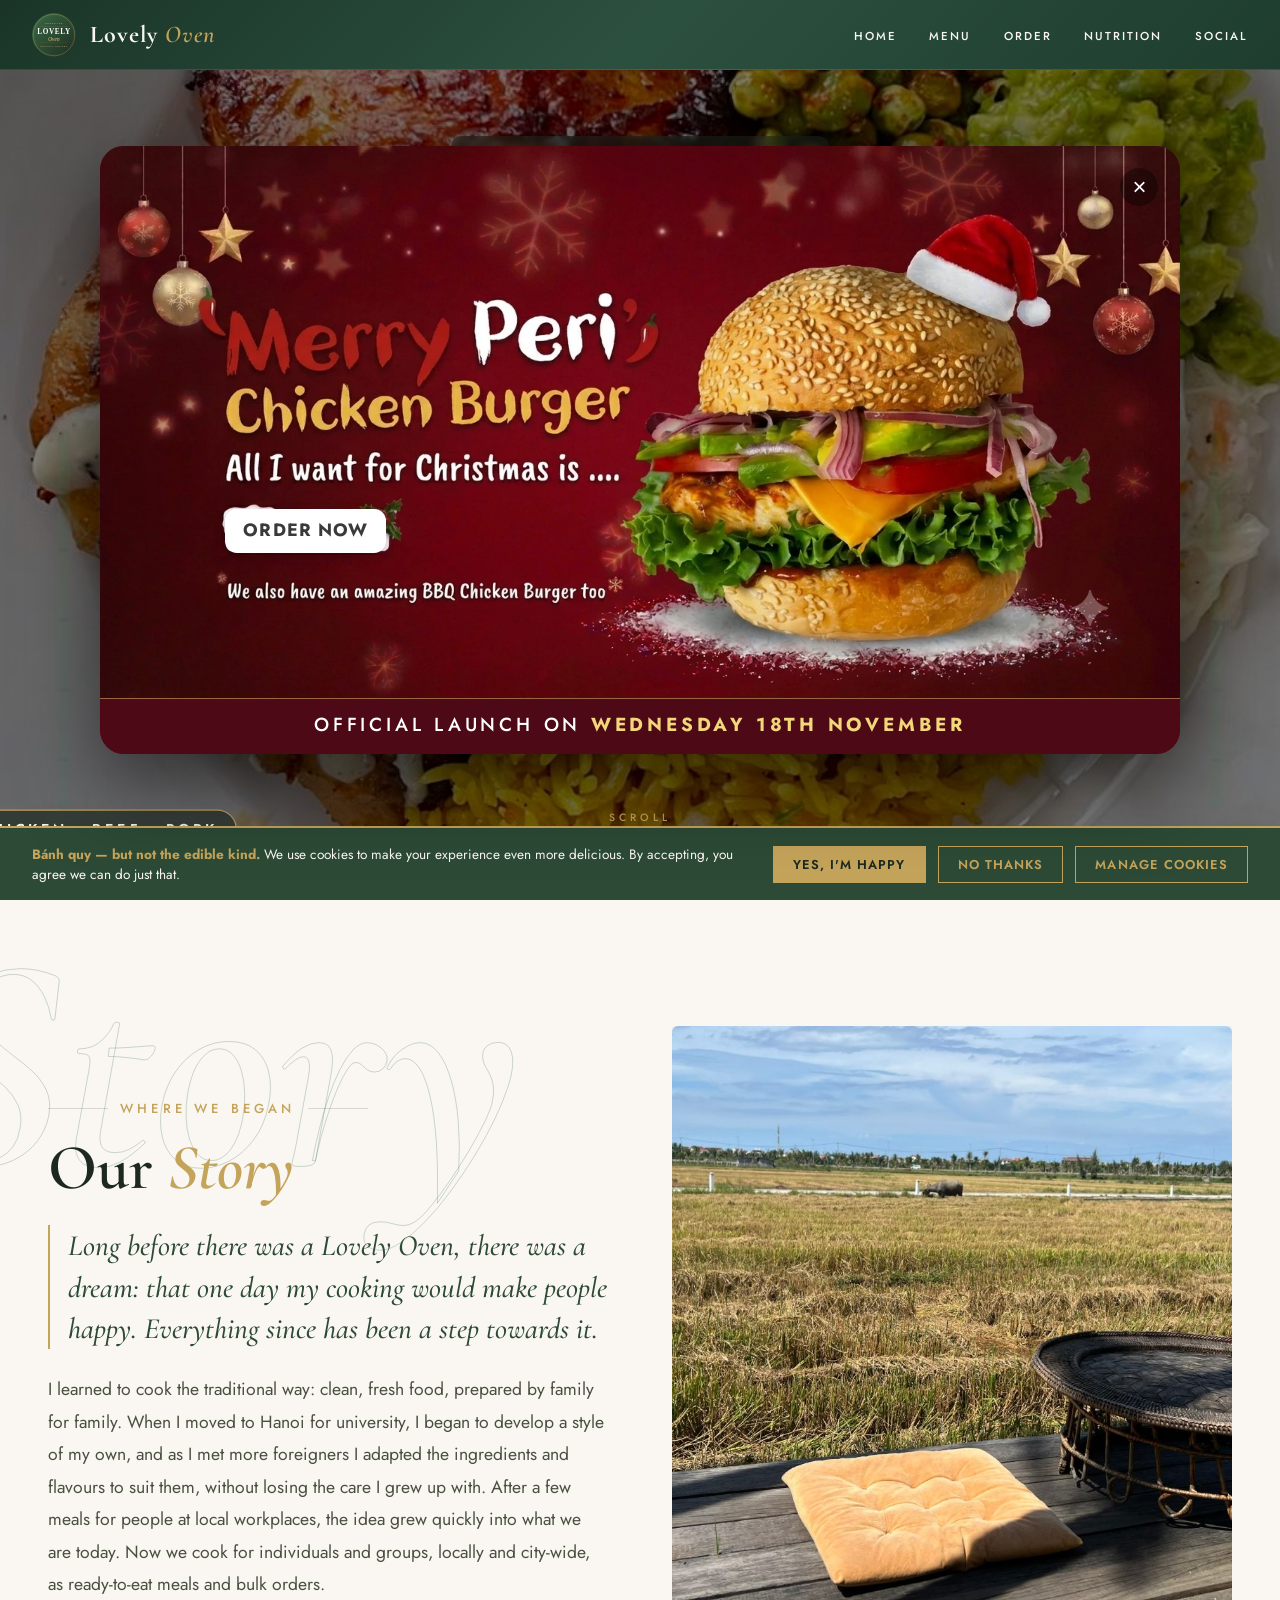
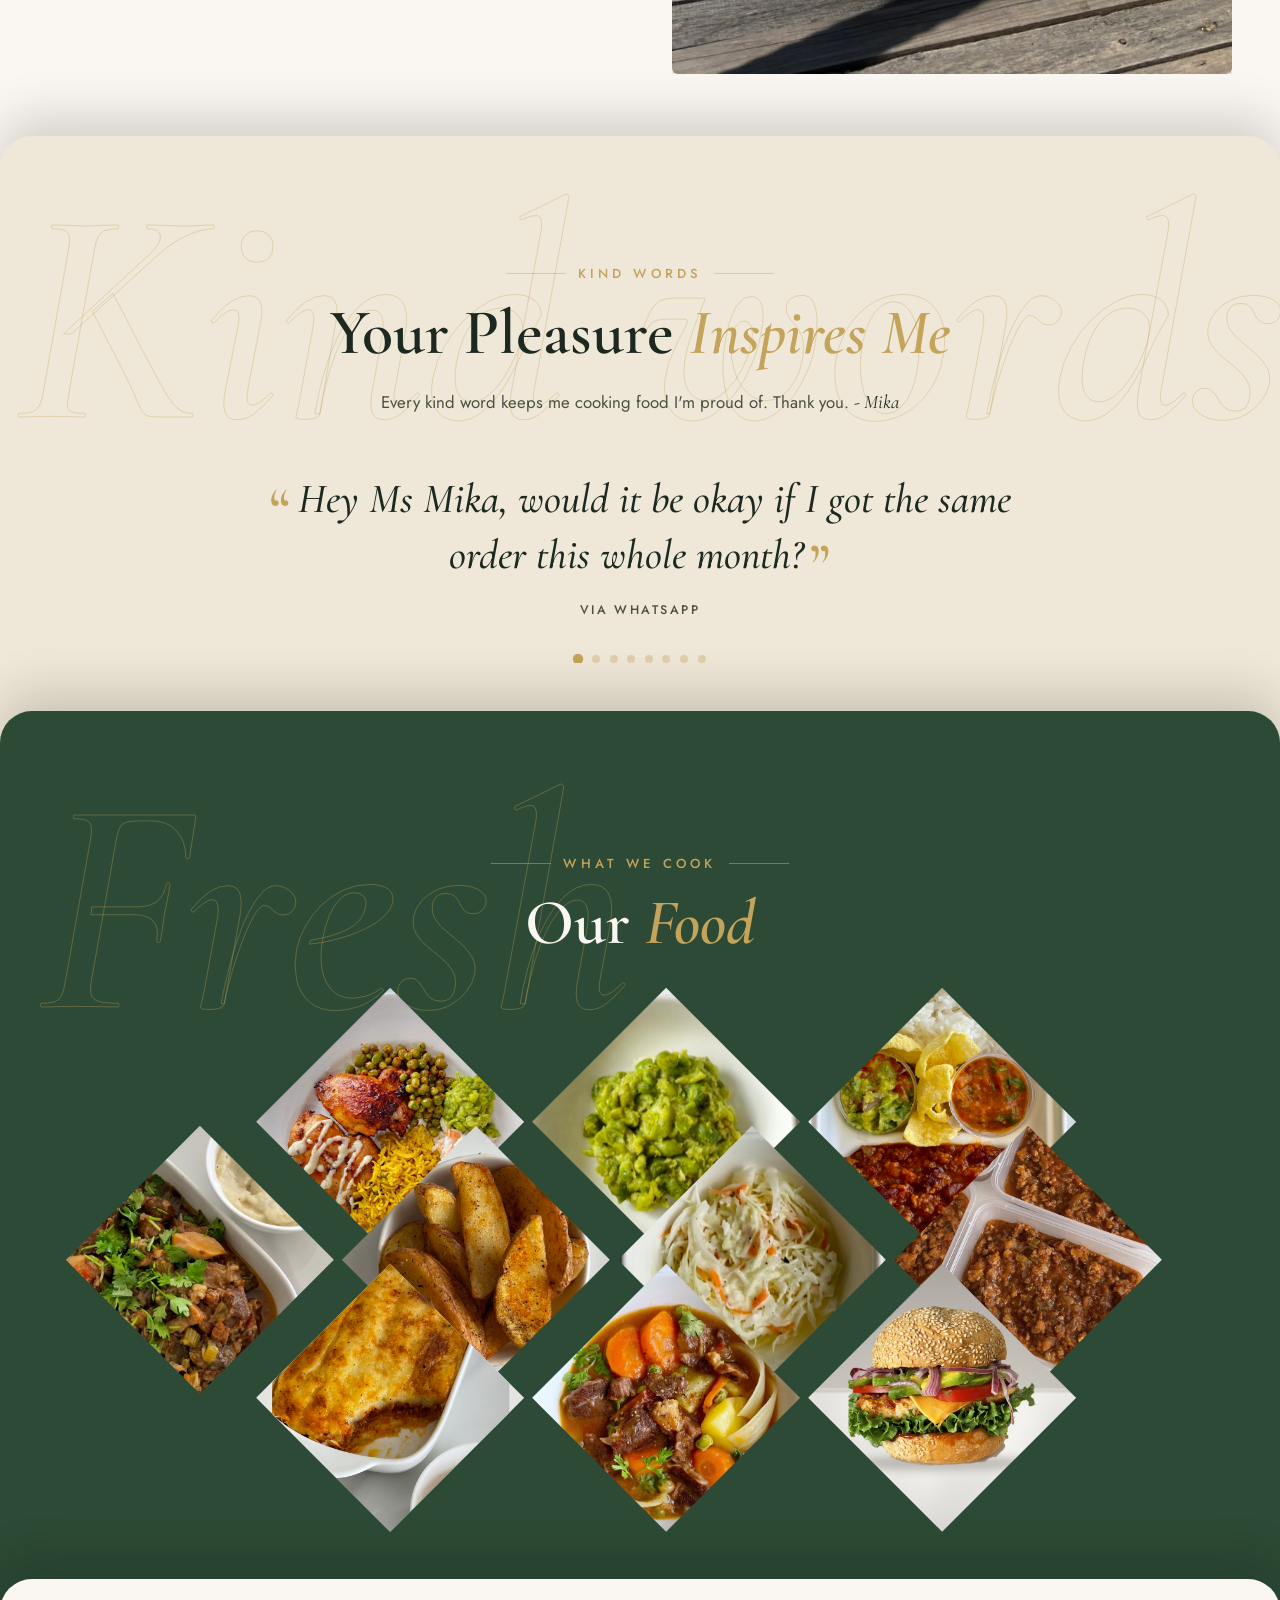
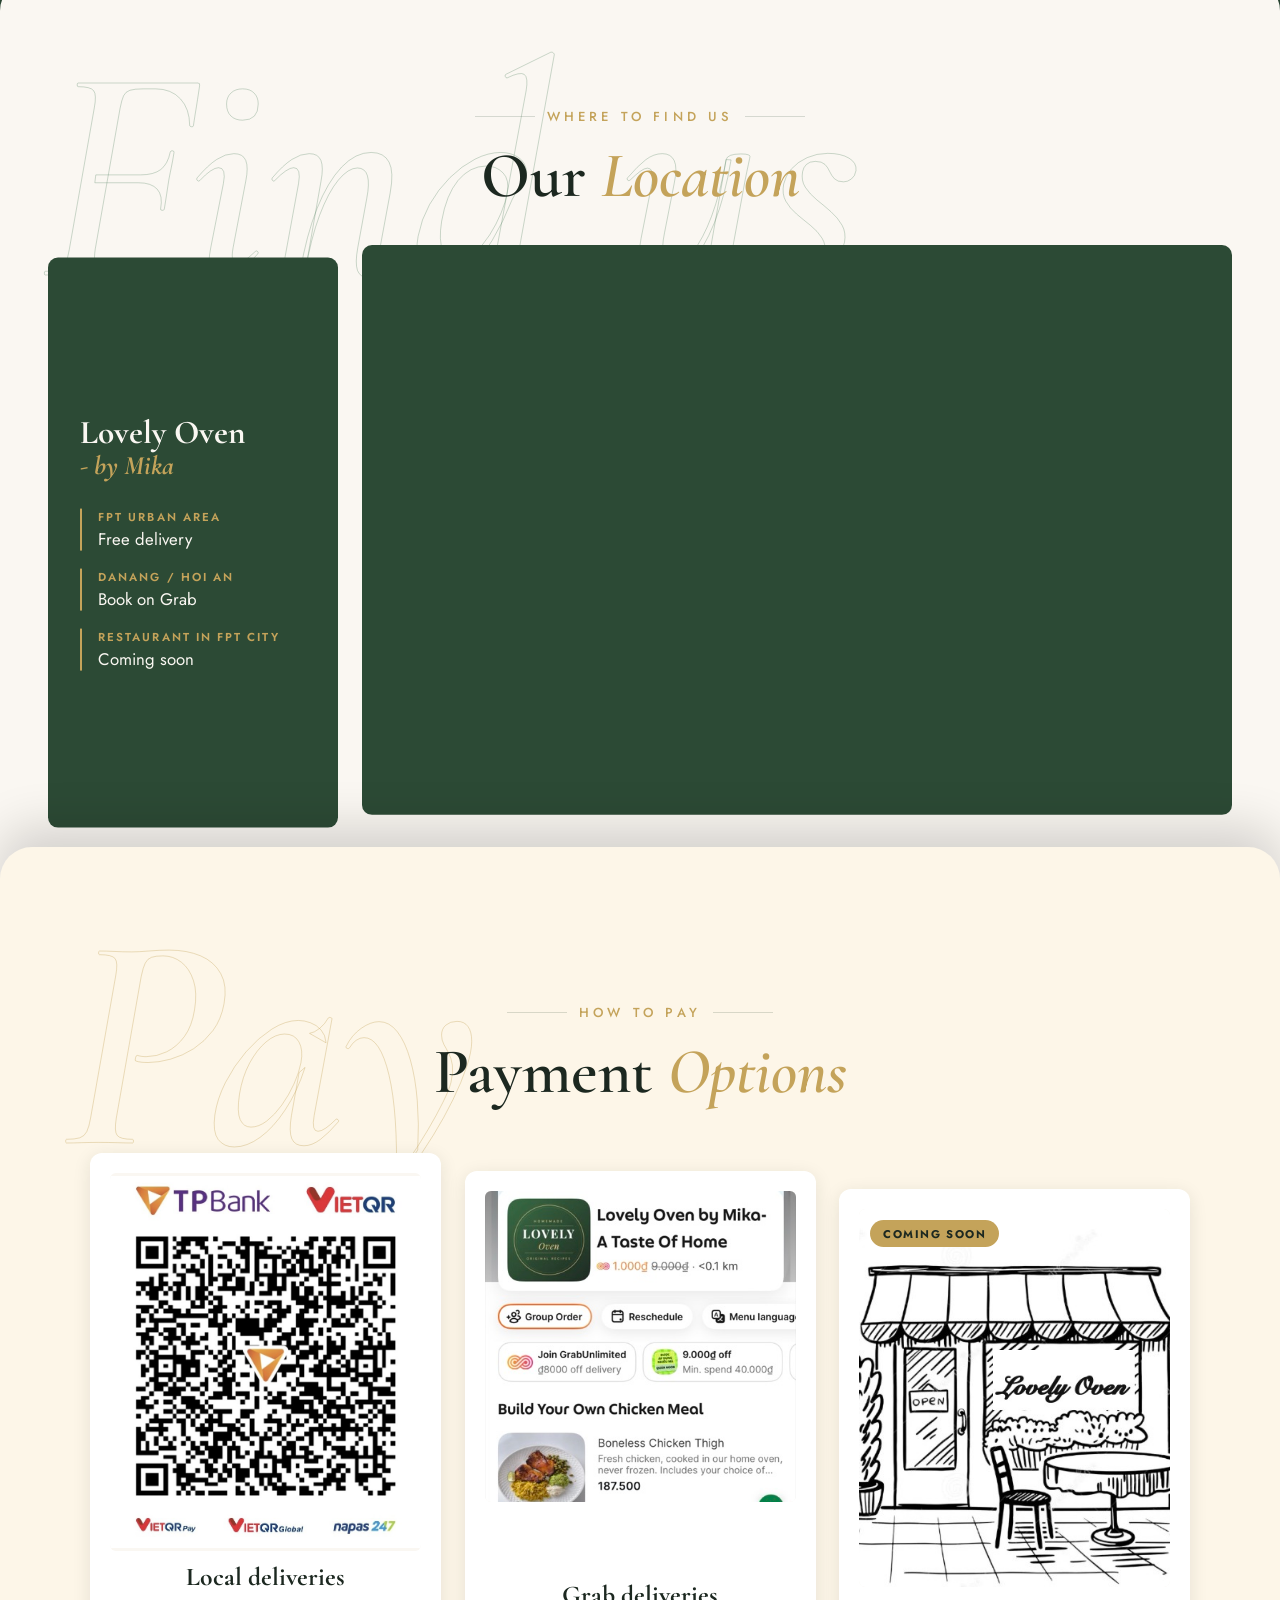
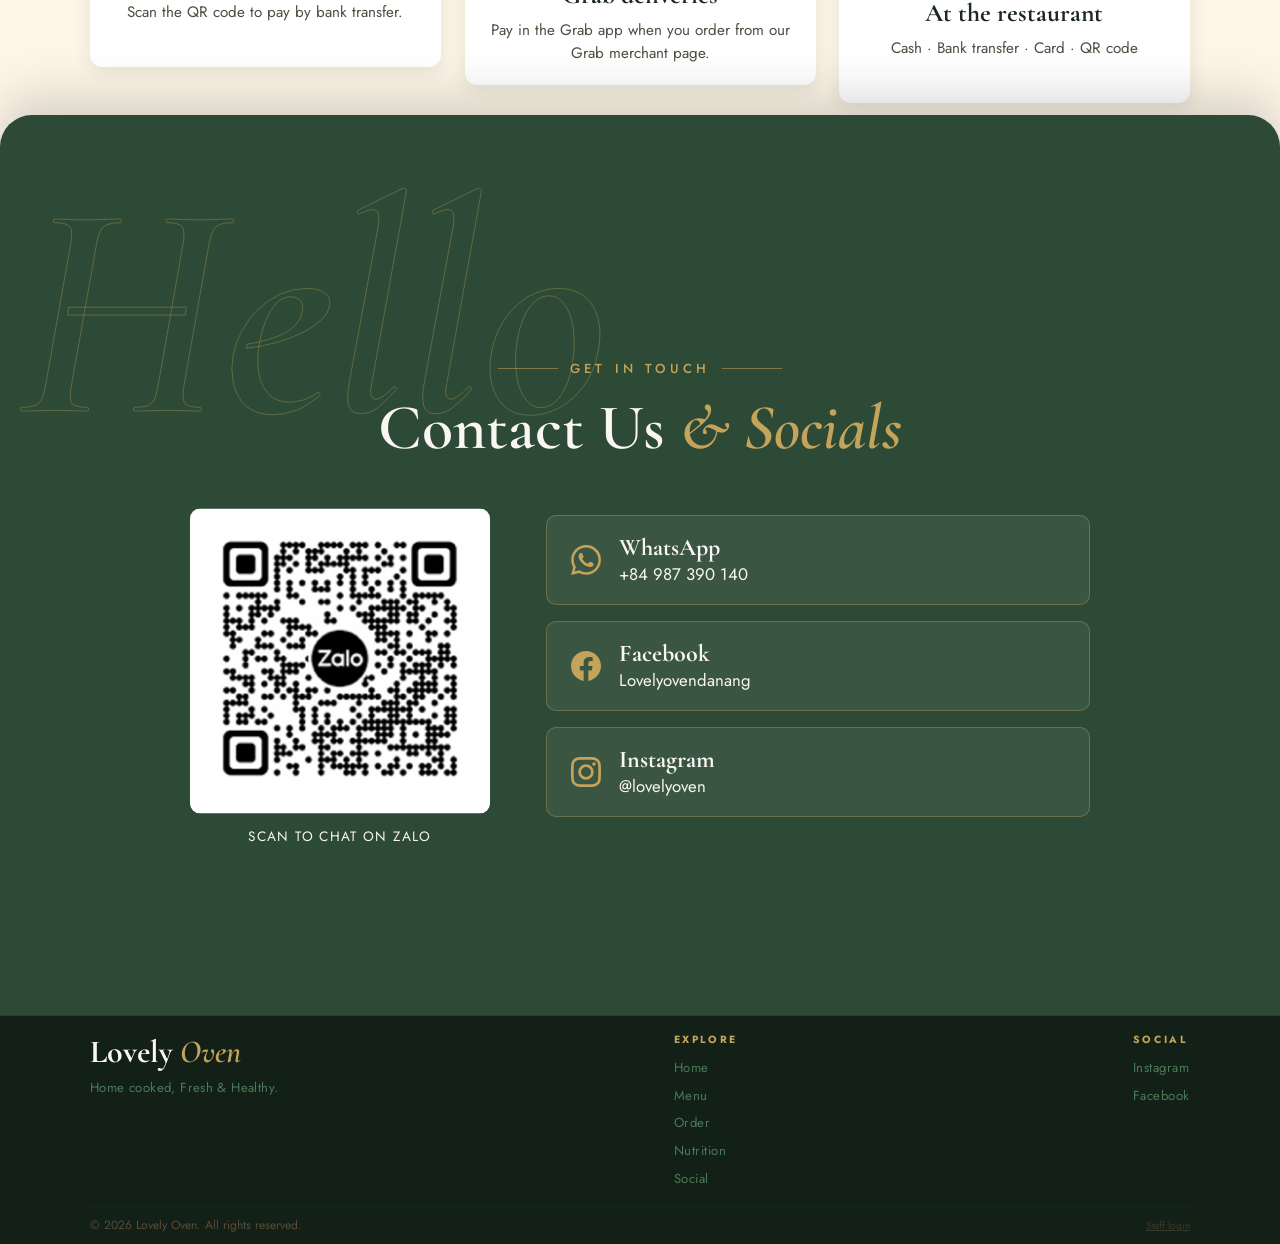
==== commit e9fdaee3: "Gallery: add Keto Beef with Cauliflower Mash and Bolognaise diamonds Co-Authored-By: Claude Sonnet 5" ====
--- a/index.html
+++ b/index.html
@@ -170,8 +170,10 @@
     <figure class="g-item"><img src="img/gallery/gluten-free.jpg" style="object-position:50% 62%" alt="Chilli Con Carne"></figure>
    </div>
    <div class="g-row">
+    <figure class="g-item"><img src="img/gallery/keto-beef.jpg" alt="Keto Beef with Cauliflower Mash"></figure>
     <figure class="g-item"><img src="img/gallery/wedges.jpg" alt="Potato Wedges"></figure>
     <figure class="g-item"><img src="img/gallery/coleslaw.jpg" alt="Coleslaw"></figure>
+    <figure class="g-item"><img src="img/gallery/bolognaise.jpg" alt="Homemade Bolognaise"></figure>
    </div>
    <div class="g-row">
     <figure class="g-item fit soft"><img src="img/gallery/lasagne.jpg" style="object-fit:contain" alt="Lasagne"></figure>
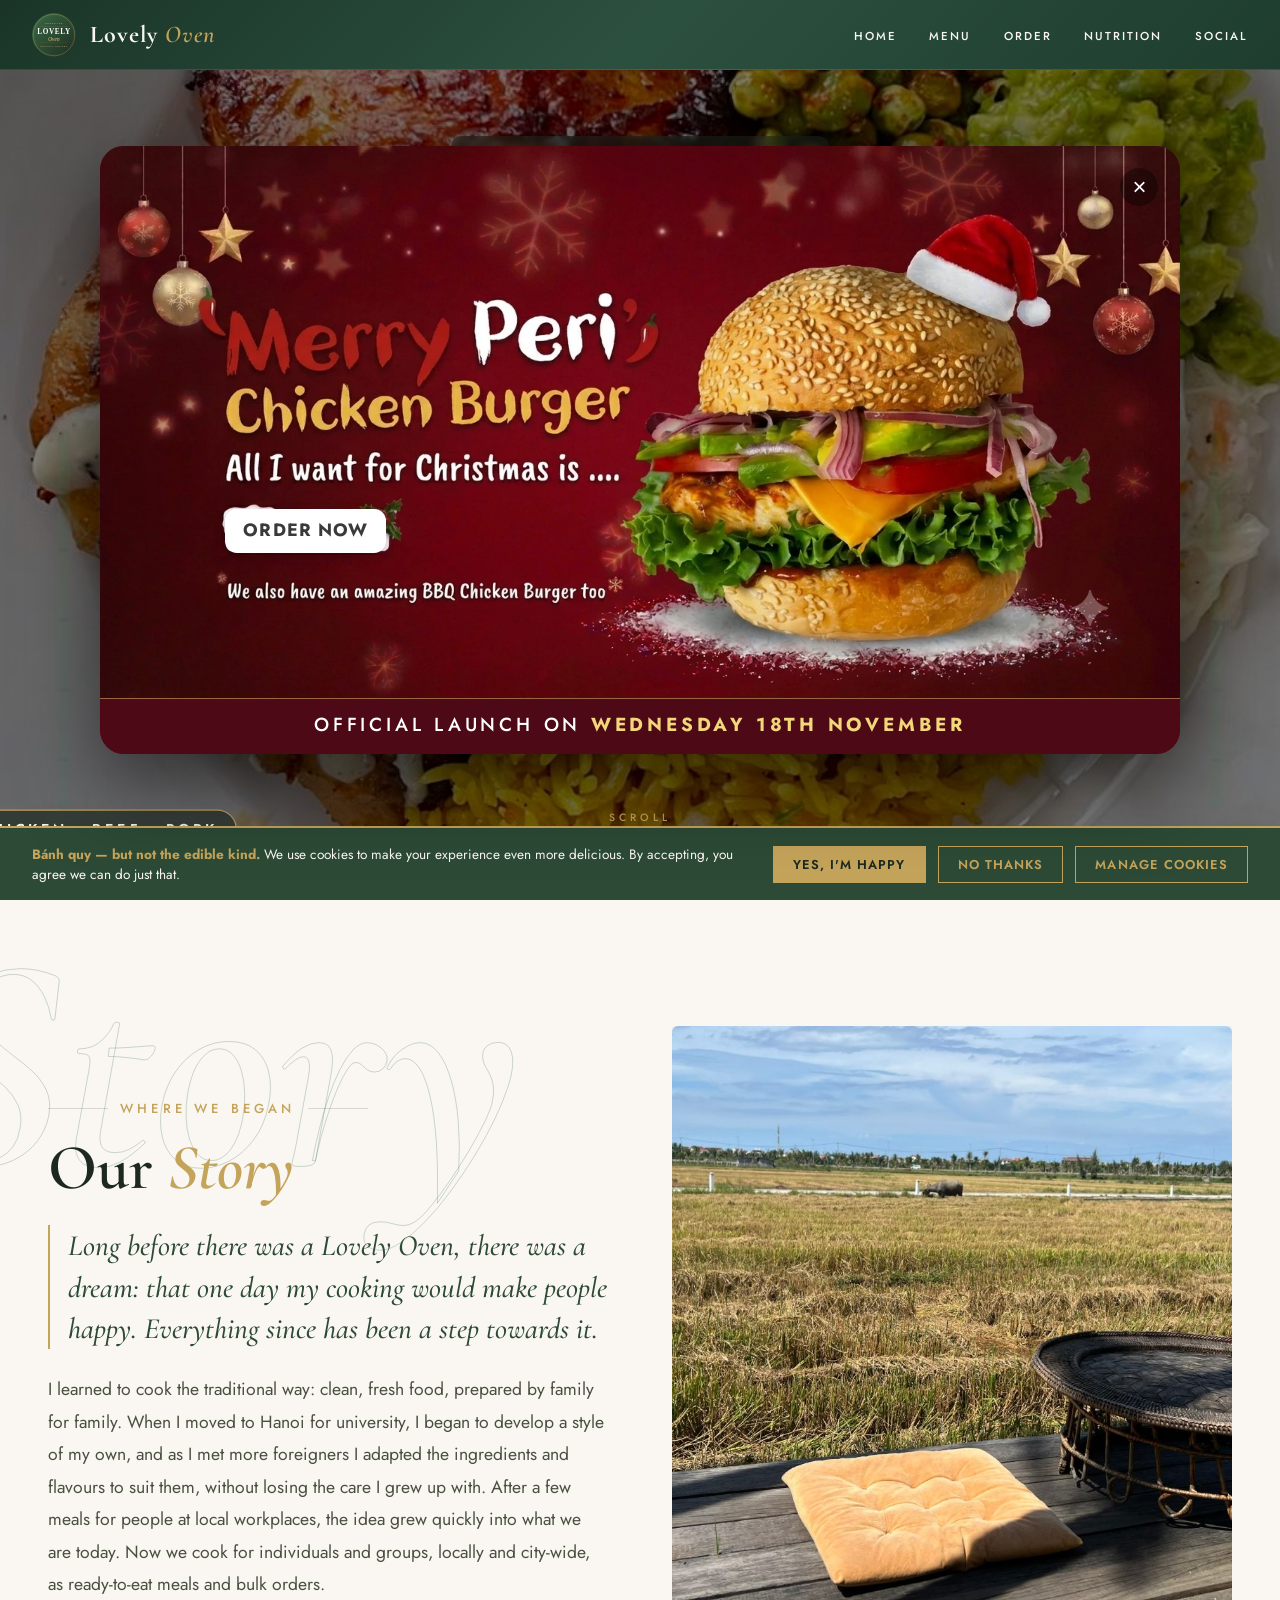
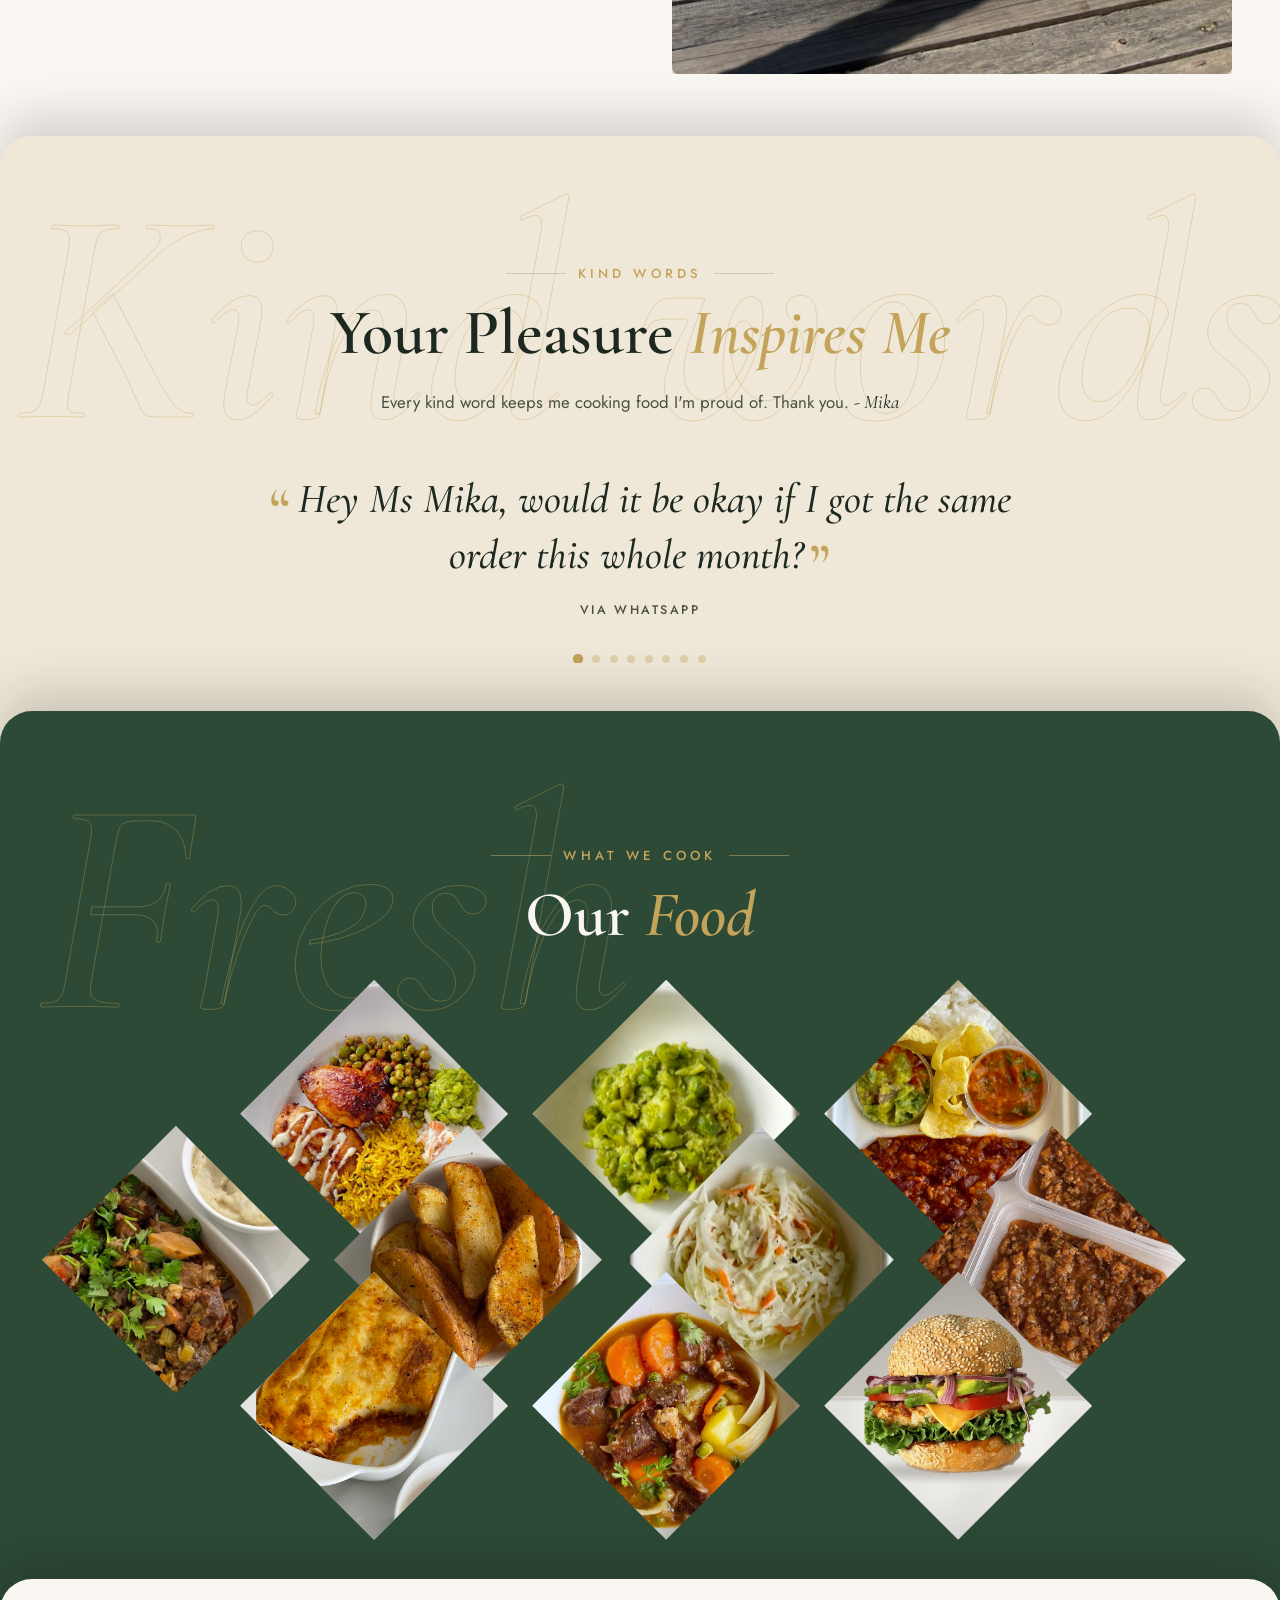
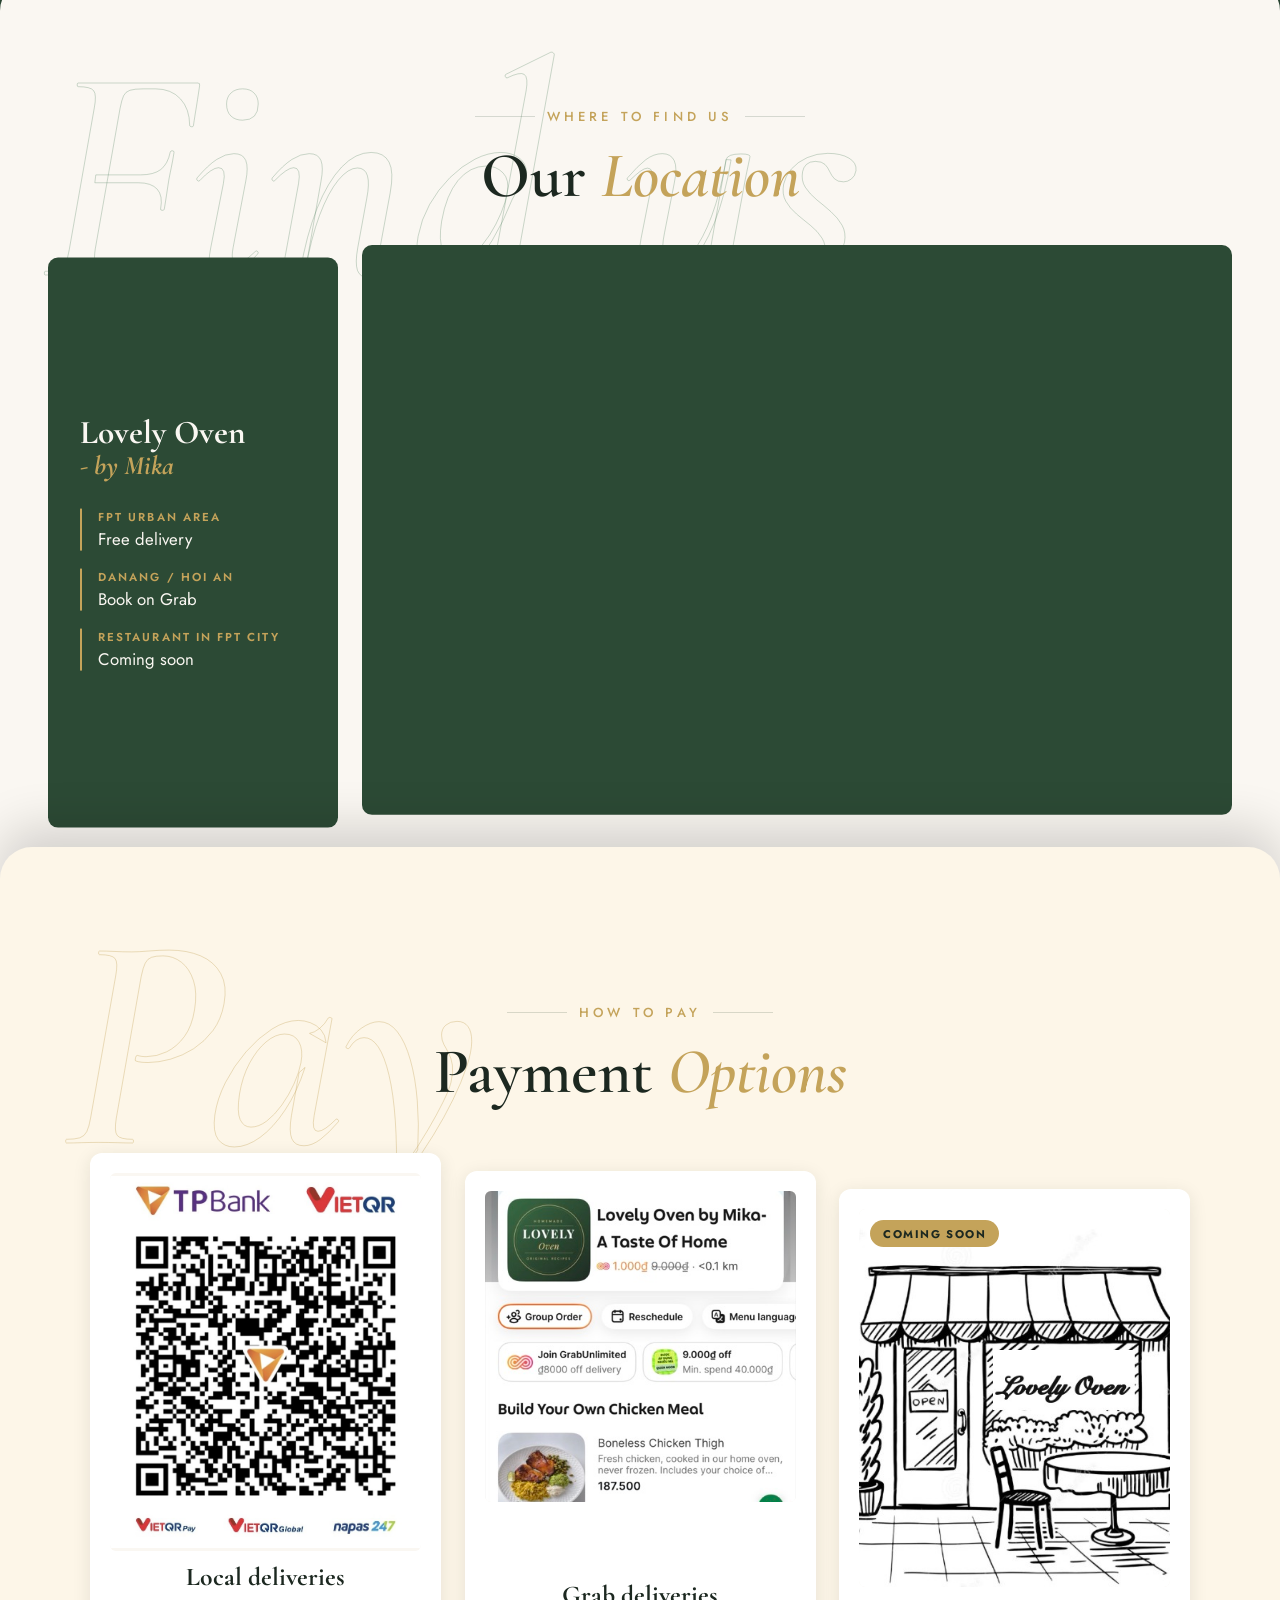
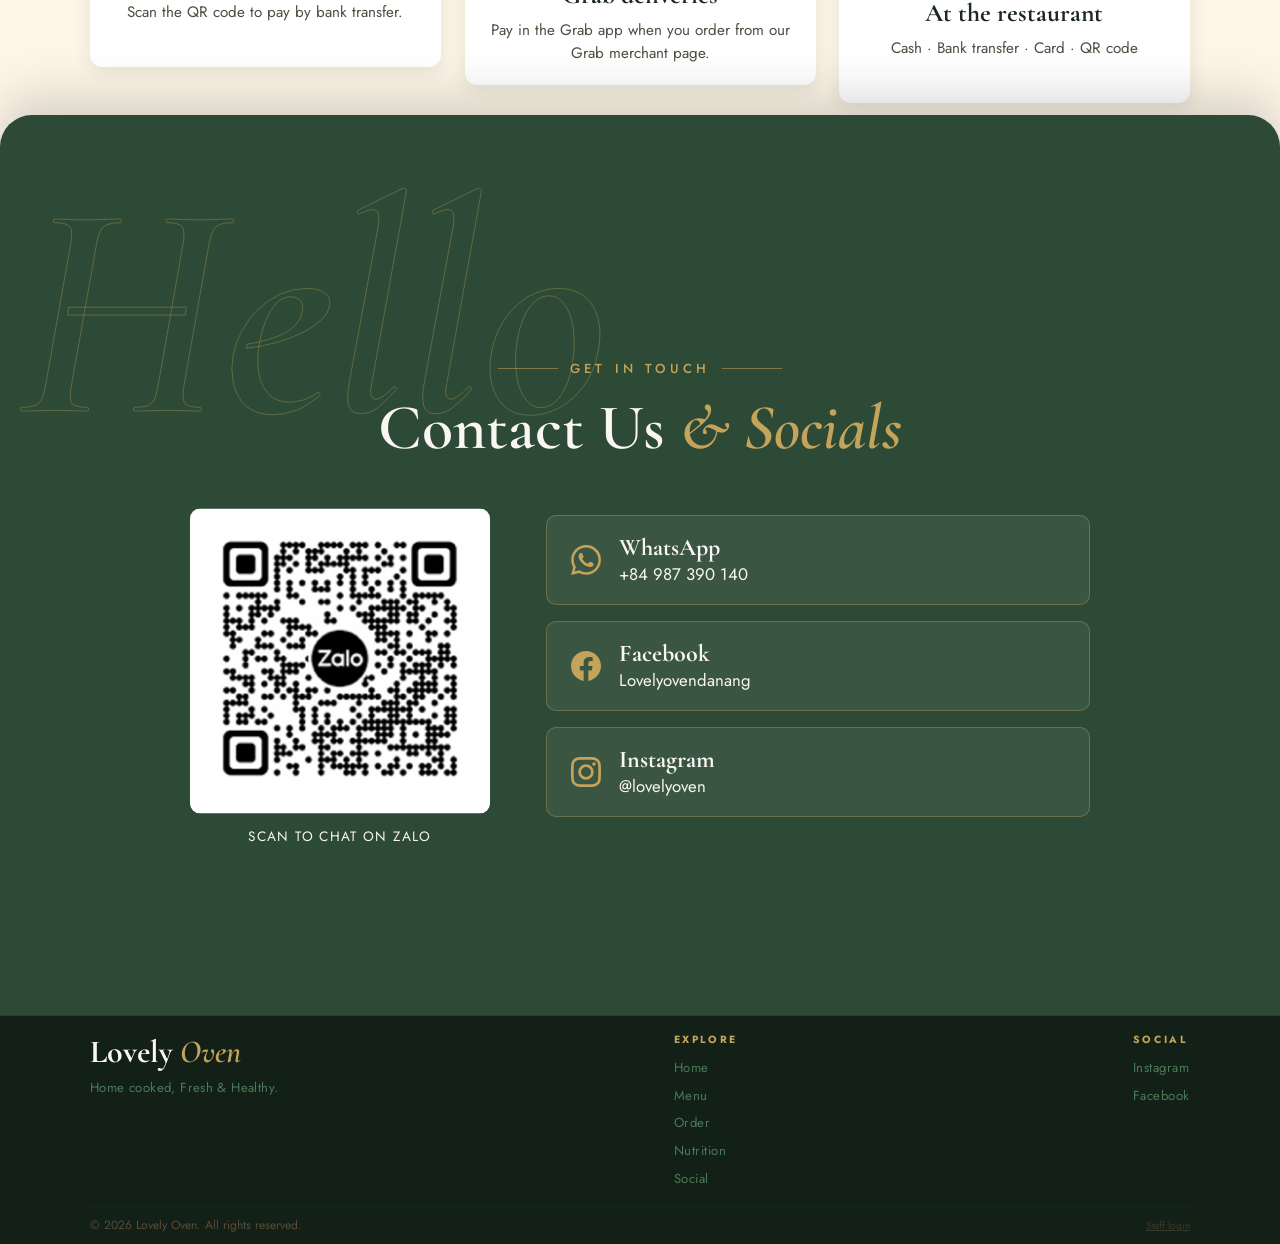
==== commit fda36474: "Mobile: fix grey band over story sheet; pop-up portrait artwork recomposed as one continuous piece C" ====
--- a/index.html
+++ b/index.html
@@ -319,7 +319,7 @@
   <div class="xm-card">
     <div class="xm-art">
       <img class="xm-bg" src="img/promo/merry-peri.webp" alt="Merry Peri Chicken Burger. All I want for Christmas is... We also have an amazing BBQ Chicken Burger too.">
-      <div class="xm-m" aria-hidden="true"><div class="xm-m-top"></div><div class="xm-m-bot"></div></div>
+      <div class="xm-m" aria-hidden="true"></div>
       <a class="xm-cta" href="/order#o-burger">Order now</a>
     </div>
     <p class="xm-launch">Official launch on <strong>Wednesday 18th November</strong></p>
--- a/css/styles.css
+++ b/css/styles.css
@@ -1804,7 +1804,7 @@
 .food-sec { background: var(--olive-darker); padding-left: 0; padding-right: 0; }
 .food-sec .home-title { color: var(--parchment); }
 .food-head { text-align: center; margin-bottom: 2rem; }
-.food-gallery { --s: clamp(210px, 21vw, 300px); --g: 8px; padding: 0 1rem; }
+.food-gallery { --s: clamp(210px, 21vw, 300px); --g: 24px; padding: 0 1rem; }
 .g-row { display: flex; justify-content: center; gap: var(--g); margin-top: calc(var(--s) / -2 + var(--g) / 2); }
 .g-row:first-child { margin-top: 0; }
 .g-item {
@@ -1879,7 +1879,7 @@
   .home-sec { padding: 5rem 1.25rem 3rem; }
   .story-grid, .contact-grid { grid-template-columns: 1fr; gap: 2rem; }
   .story-photo img { height: 50vh; }
-  .food-gallery { --g: 4px; padding: 0 6px; }
+  .food-gallery { --g: 10px; padding: 0 6px; }
   .food-sec { padding-left: 0; padding-right: 0; }
   .food-sec .home-head { padding: 0 1.25rem; }
   .pay-grid { grid-template-columns: 1fr; }
@@ -2017,14 +2017,12 @@
 .xm-m { display: none; }
 @media (max-width: 640px) {
   /* portrait version: the artwork re-cut into two stacked halves (text above, burger below) */
-  .xm-card { --w: min(94vw, calc(86vh * .465)); }
+  .xm-card { --w: min(94vw, calc(86vh * .43)); }
   .xm-bg { display: none; }
-  .xm-art { aspect-ratio: 750 / 1472; }
+  .xm-art { aspect-ratio: 800 / 1500; }
   .xm-m { display: block; position: absolute; inset: 0; }
-  .xm-m-top, .xm-m-bot { height: 50%; background: url(../img/promo/merry-peri.webp) no-repeat; background-size: 192% auto; }
-  .xm-m-top { background-size: 189.5% auto; background-position: 0 0; }
-  .xm-m-bot { background-position: 100% 0; }
-  .xm-cta { left: 22.2%; top: 32.9%; width: 28.9%; height: 4%; font-size: calc(var(--w) * .0317); border-radius: calc(var(--w) * .02); }
+  .xm-m { background: url(../img/promo/merry-peri-portrait.jpg) center / 100% 100% no-repeat; }
+  .xm-cta { left: 29%; top: 86.6%; width: 42%; height: 4.8%; font-size: calc(var(--w) * .04); border-radius: calc(var(--w) * .02); }
   .xm-launch { font-size: calc(var(--w) * .03); letter-spacing: .1em; padding: calc(var(--w) * .03) 1rem; }
   .xm-launch strong { display: block; }
   .promo-close { top: 10px; right: 10px; }
--- a/css/home-fx.css
+++ b/css/home-fx.css
@@ -9,7 +9,7 @@
 }
 
 /* ── Hero: pinned, layers drift at different depths ── */
-.hero { --p: 0; --mx: 0; --my: 0; }
+.hero { --p: 0; --mx: 0; --my: 0; z-index: 0; }
 .hero::after {
   content: ''; position: absolute; inset: 0; z-index: 3; pointer-events: none;
   background: radial-gradient(ellipse at 50% 40%, rgba(28,40,32,0.2), #0f1a13 90%);
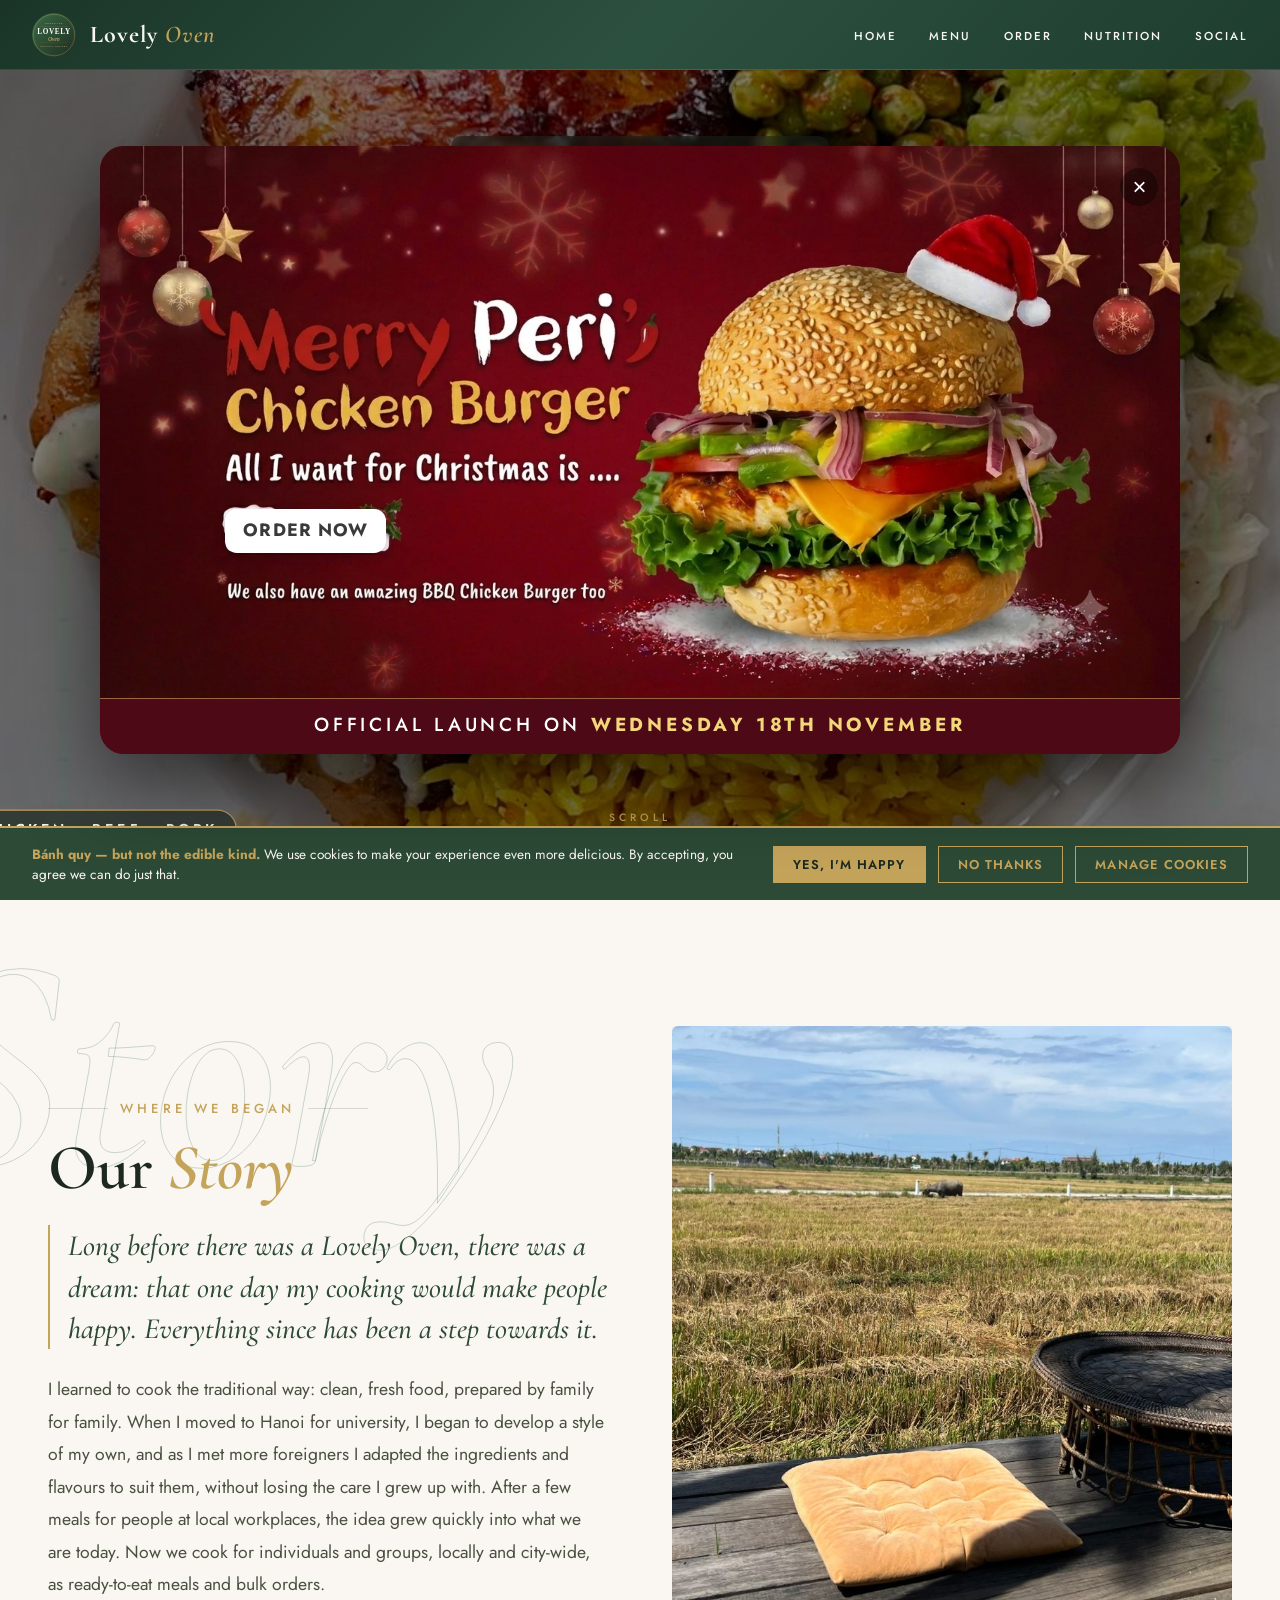
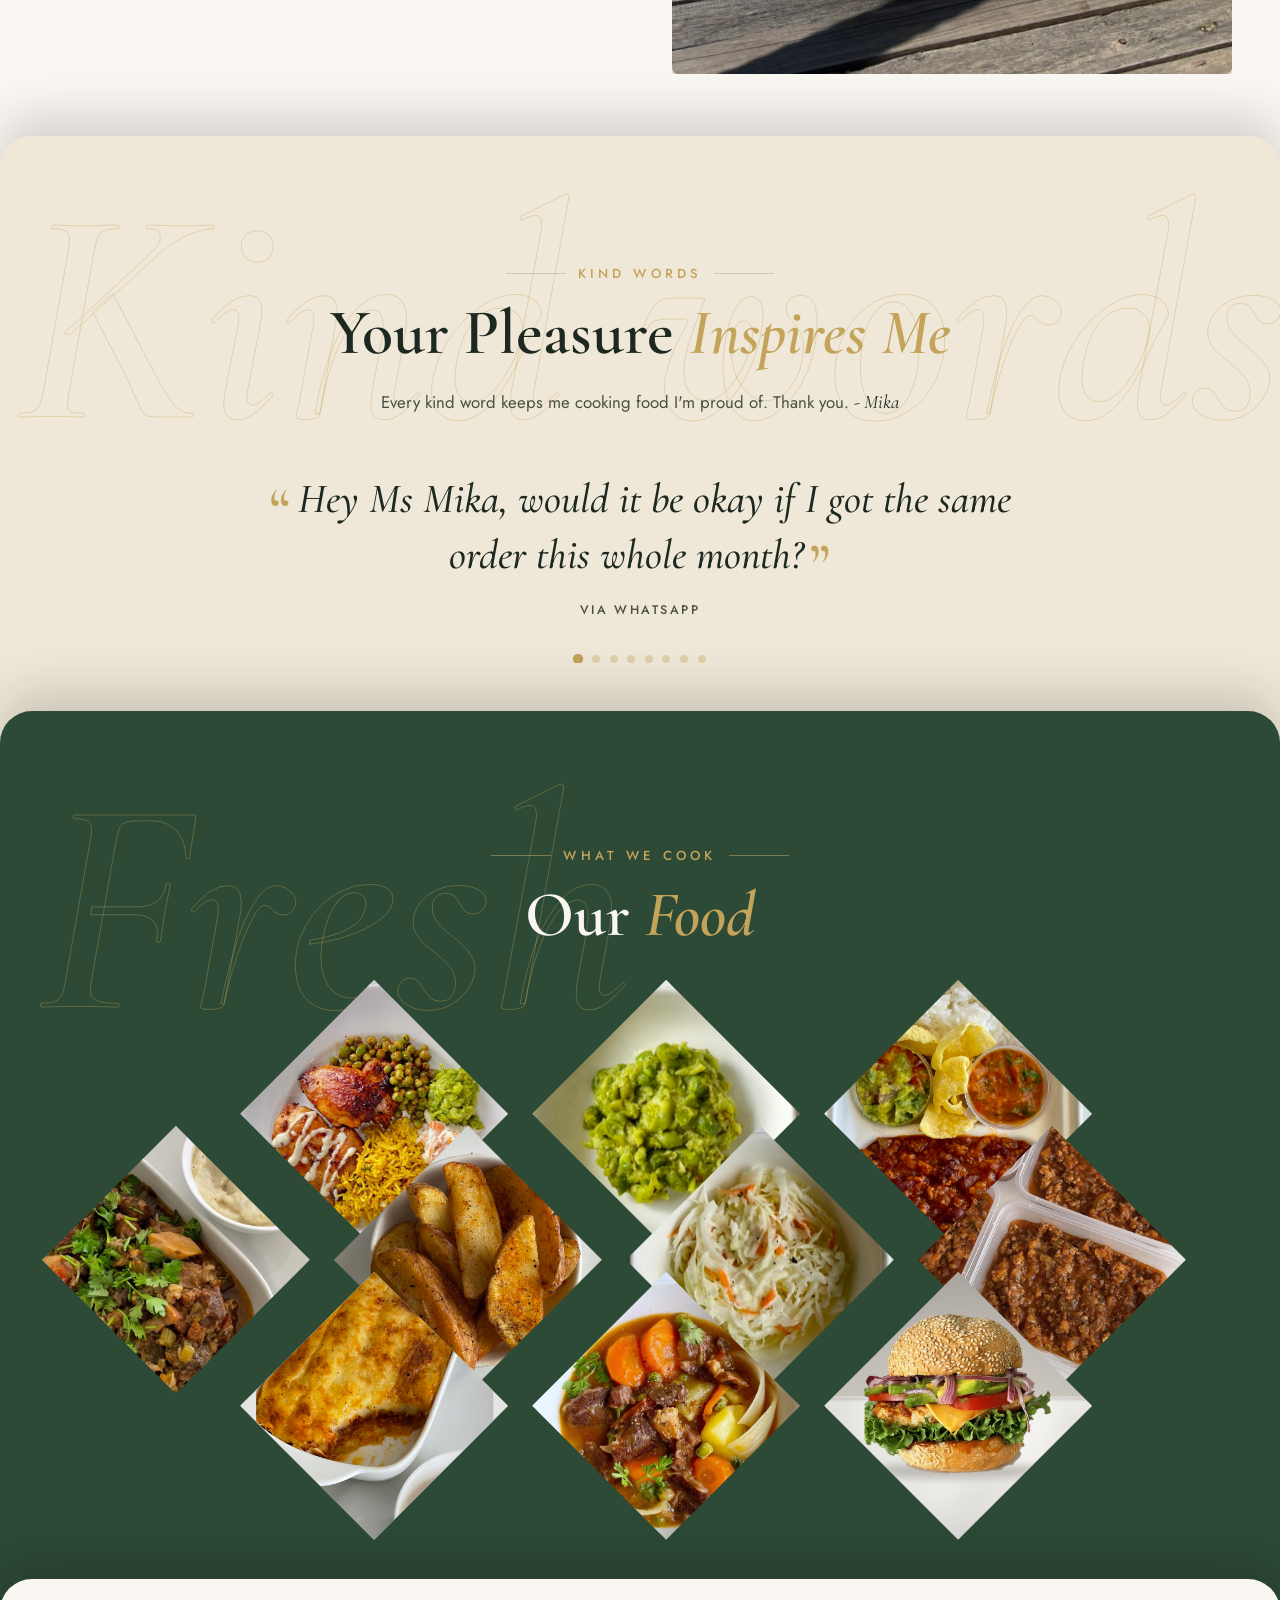
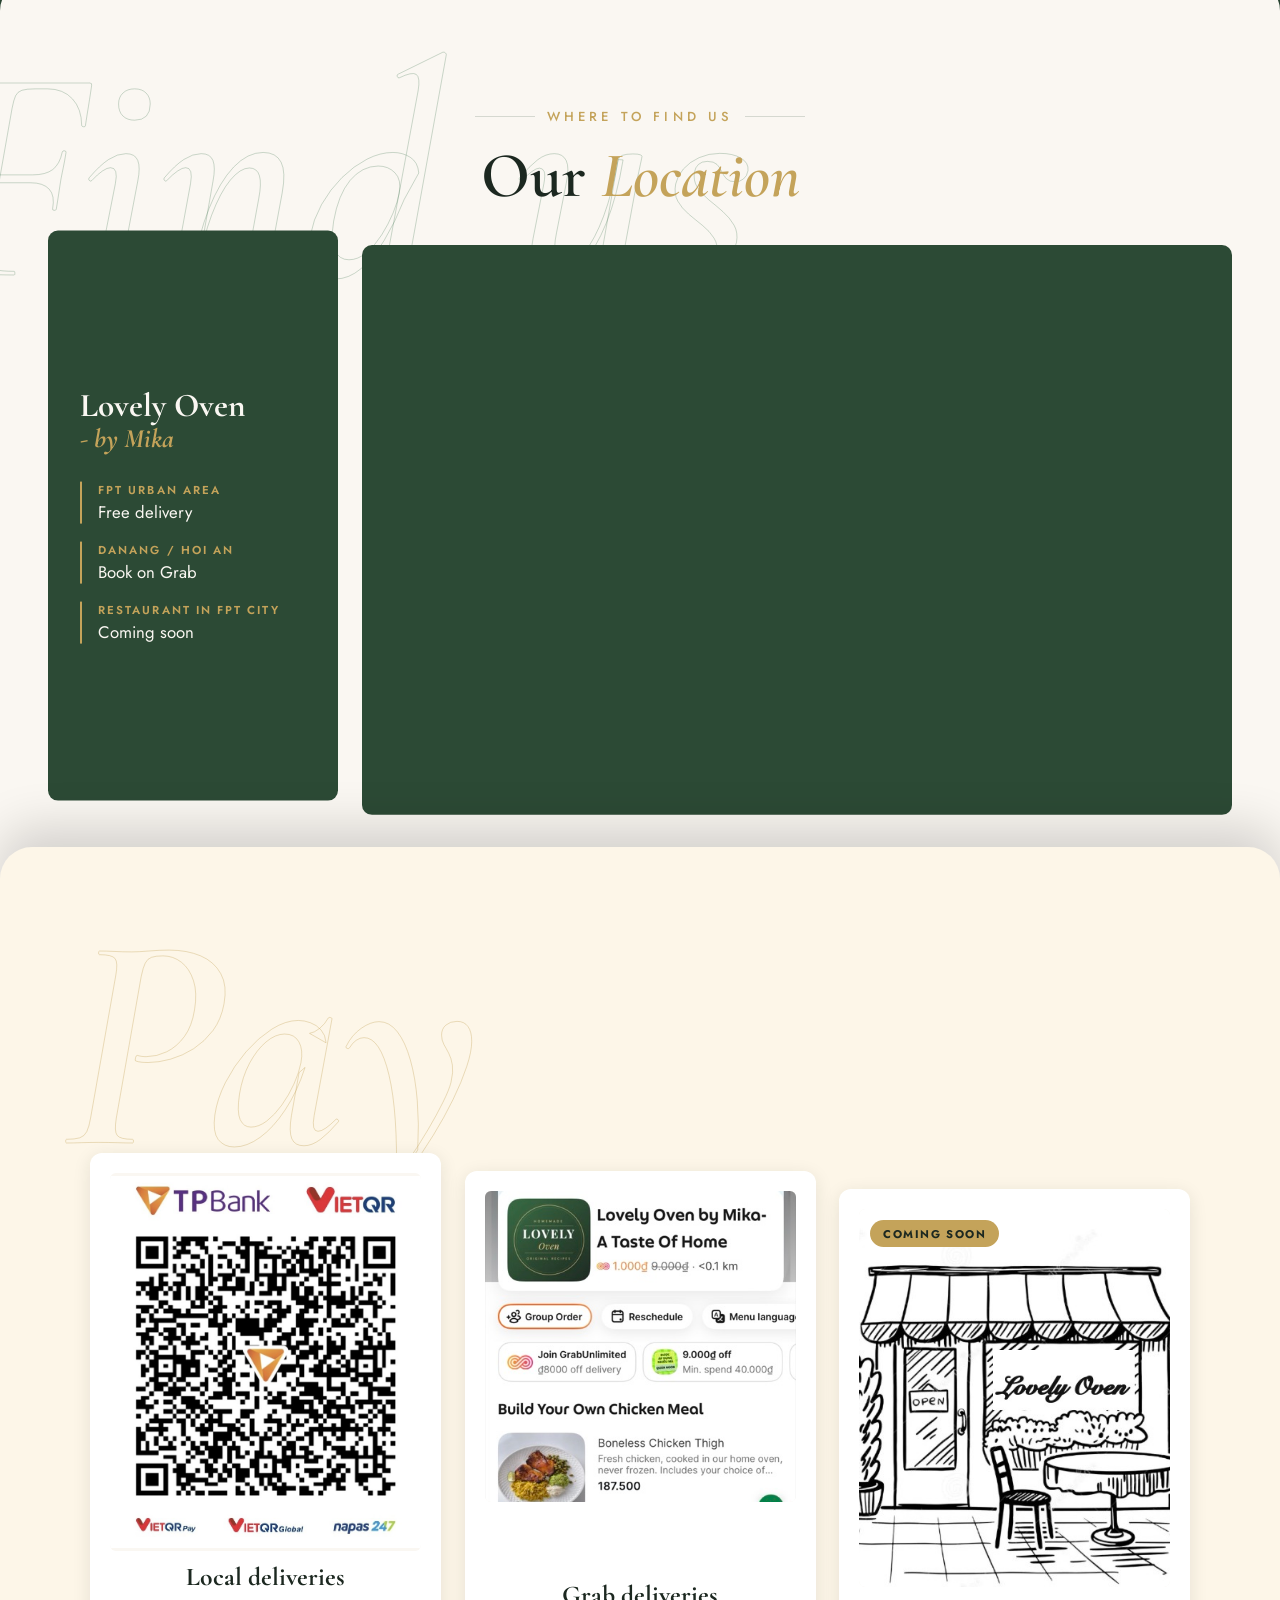
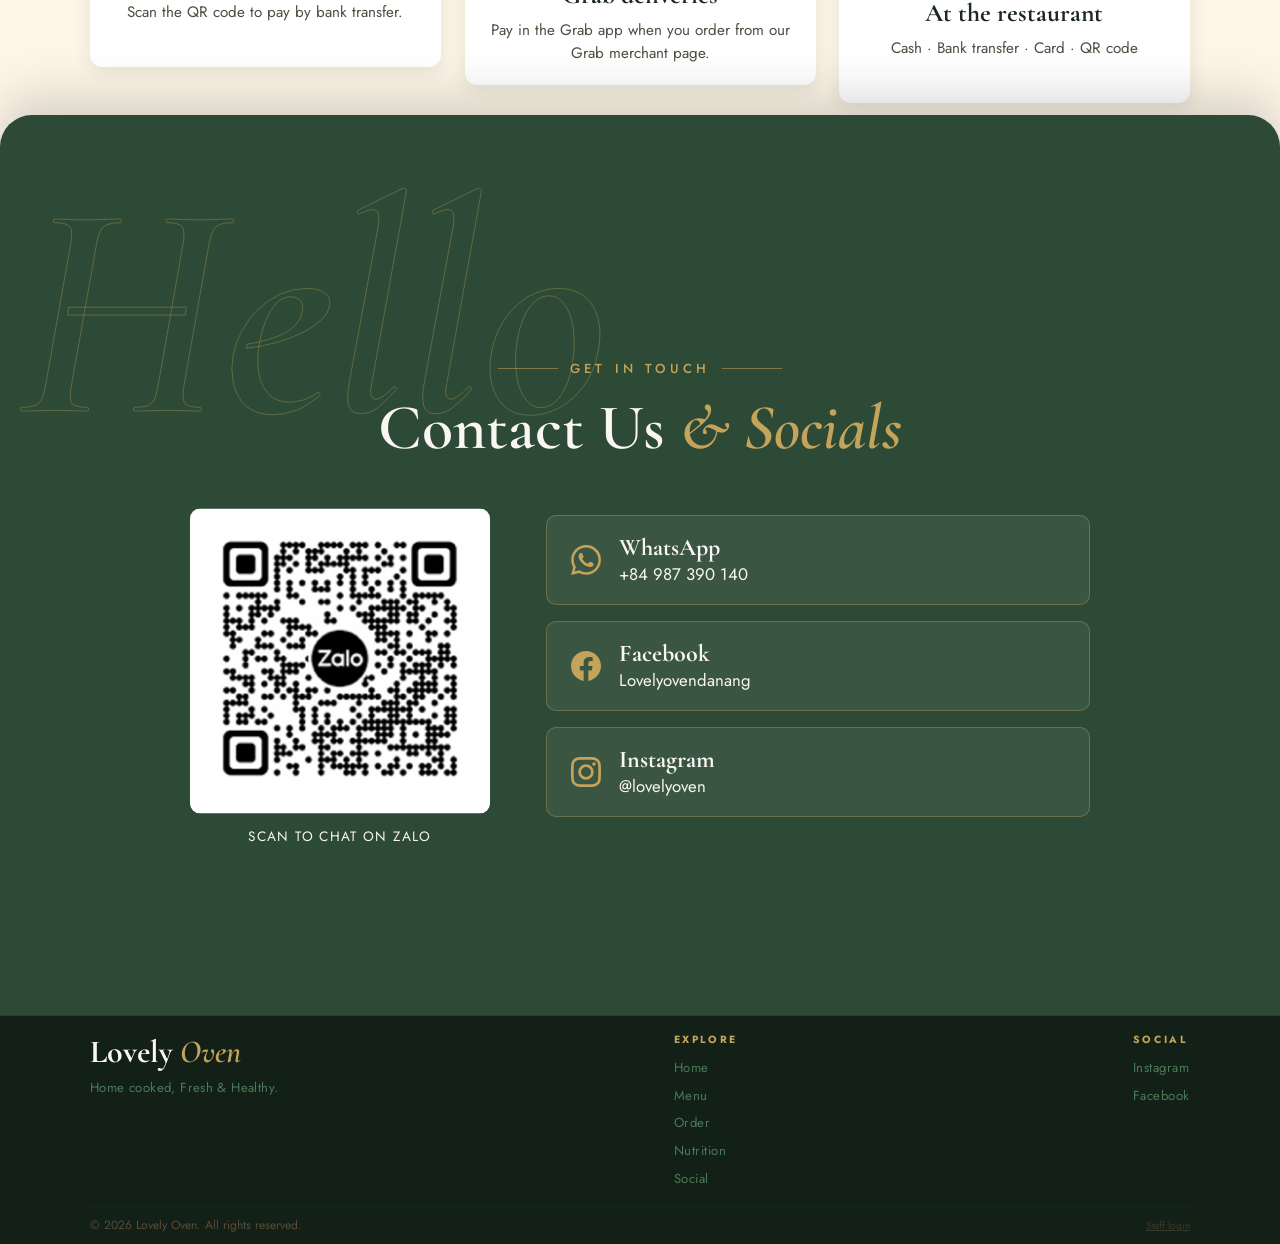
==== commit 5abde7d7: "Cache-bust home css/js and pop-up images" ====
--- a/index.html
+++ b/index.html
@@ -22,8 +22,8 @@
   <link href="https://fonts.googleapis.com/css2?family=Cormorant+Garamond:ital,wght@0,400;0,500;0,600;0,700;1,400;1,500;1,600&family=Jost:wght@300;400;500;600;700&display=swap" rel="stylesheet">
   <script>if(!matchMedia("(prefers-reduced-motion: reduce)").matches)document.documentElement.classList.add("fx")</script>
   <link rel="icon" type="image/svg+xml" href="favicon.svg">
-  <link rel="stylesheet" href="css/styles.css?v=20261115o">
-  <link rel="stylesheet" href="css/home-fx.css?v=1">
+  <link rel="stylesheet" href="css/styles.css?v=20261116a">
+  <link rel="stylesheet" href="css/home-fx.css?v=2">
 </head>
 <body>
 
@@ -318,7 +318,7 @@
 <div class="promo" id="promo" role="dialog" aria-modal="true" aria-label="Merry Peri Chicken Burger offer">
   <div class="xm-card">
     <div class="xm-art">
-      <img class="xm-bg" src="img/promo/merry-peri.webp" alt="Merry Peri Chicken Burger. All I want for Christmas is... We also have an amazing BBQ Chicken Burger too.">
+      <img class="xm-bg" src="img/promo/merry-peri.webp?v=2" alt="Merry Peri Chicken Burger. All I want for Christmas is... We also have an amazing BBQ Chicken Burger too.">
       <div class="xm-m" aria-hidden="true"></div>
       <a class="xm-cta" href="/order#o-burger">Order now</a>
     </div>
@@ -327,7 +327,7 @@
   </div>
 </div>
 
-<script src="js/script.js?v=20261115o"></script>
-<script src="js/home-fx.js?v=1" defer></script>
+<script src="js/script.js?v=20261116a"></script>
+<script src="js/home-fx.js?v=2" defer></script>
 </body>
 </html>
--- a/css/styles.css
+++ b/css/styles.css
@@ -2021,7 +2021,7 @@
   .xm-bg { display: none; }
   .xm-art { aspect-ratio: 800 / 1500; }
   .xm-m { display: block; position: absolute; inset: 0; }
-  .xm-m { background: url(../img/promo/merry-peri-portrait.jpg) center / 100% 100% no-repeat; }
+  .xm-m { background: url(../img/promo/merry-peri-portrait.jpg?v=2) center / 100% 100% no-repeat; }
   .xm-cta { left: 29%; top: 86.6%; width: 42%; height: 4.8%; font-size: calc(var(--w) * .04); border-radius: calc(var(--w) * .02); }
   .xm-launch { font-size: calc(var(--w) * .03); letter-spacing: .1em; padding: calc(var(--w) * .03) 1rem; }
   .xm-launch strong { display: block; }
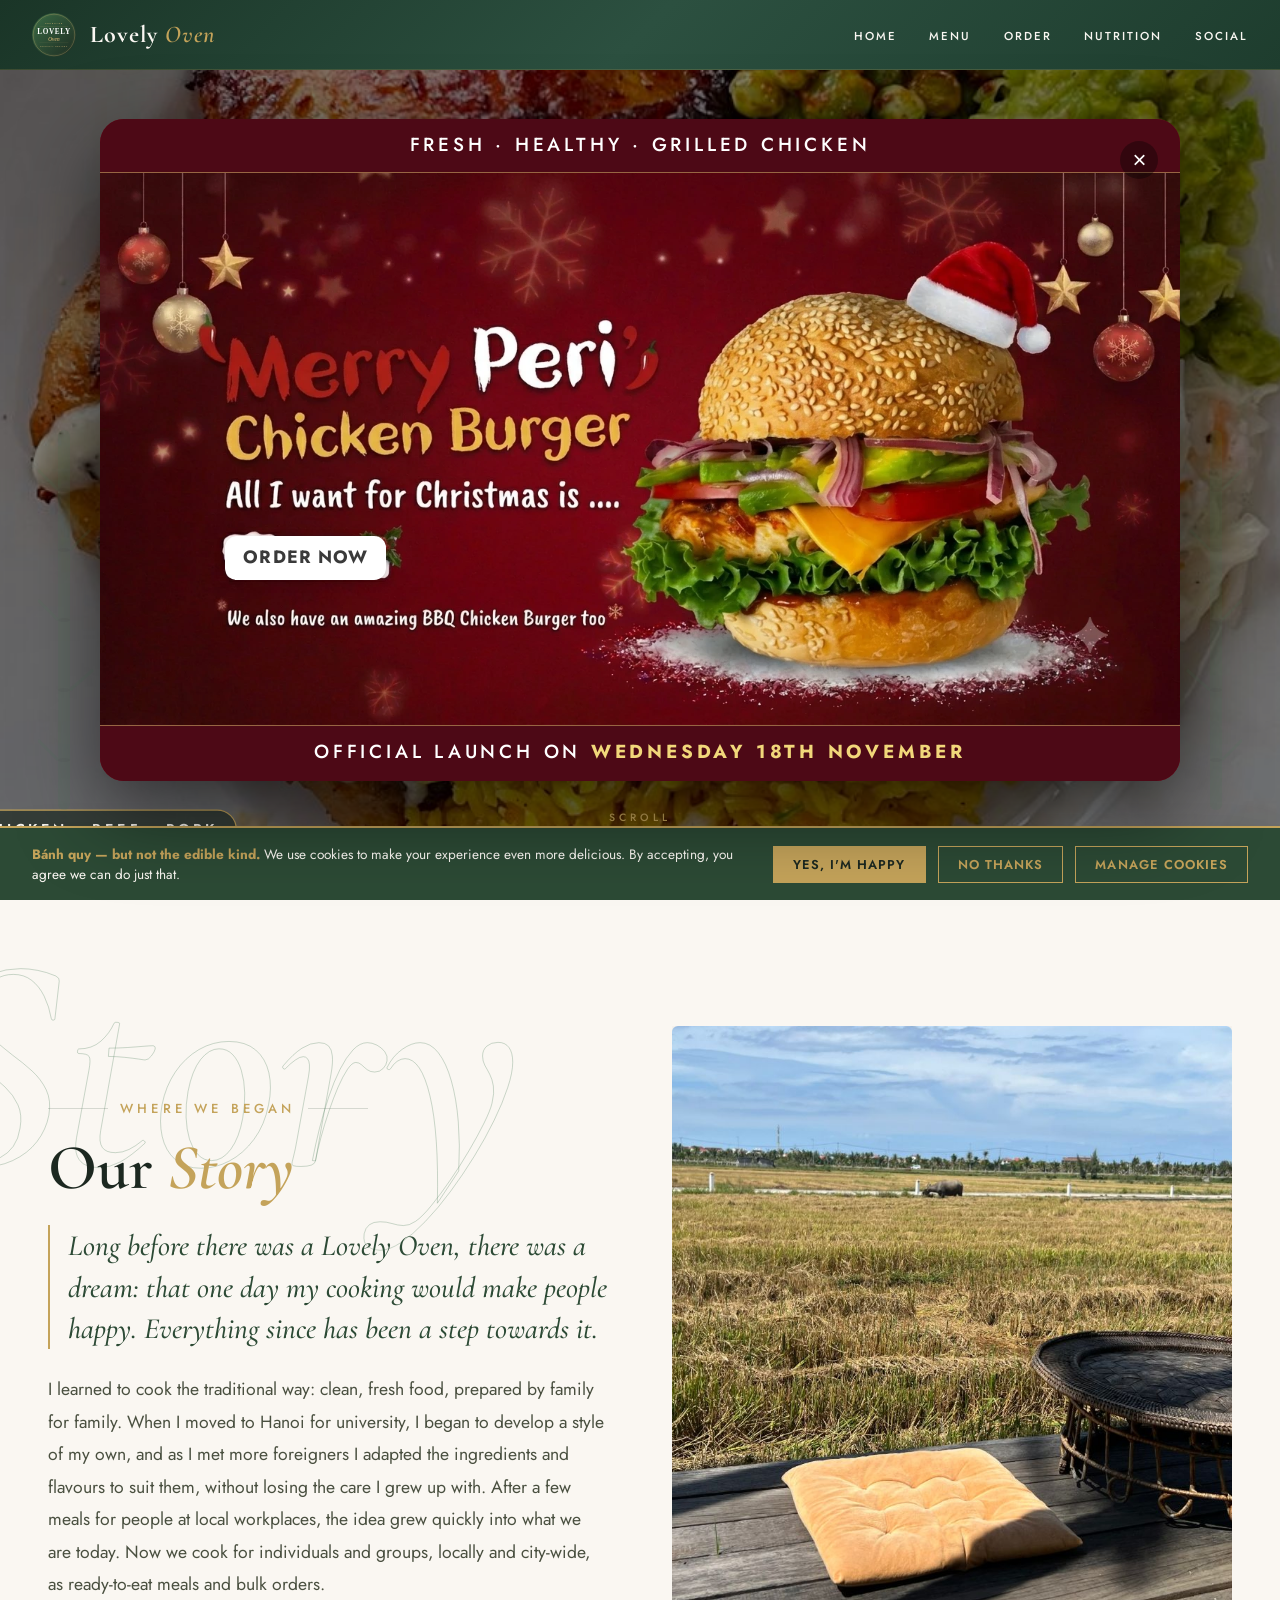
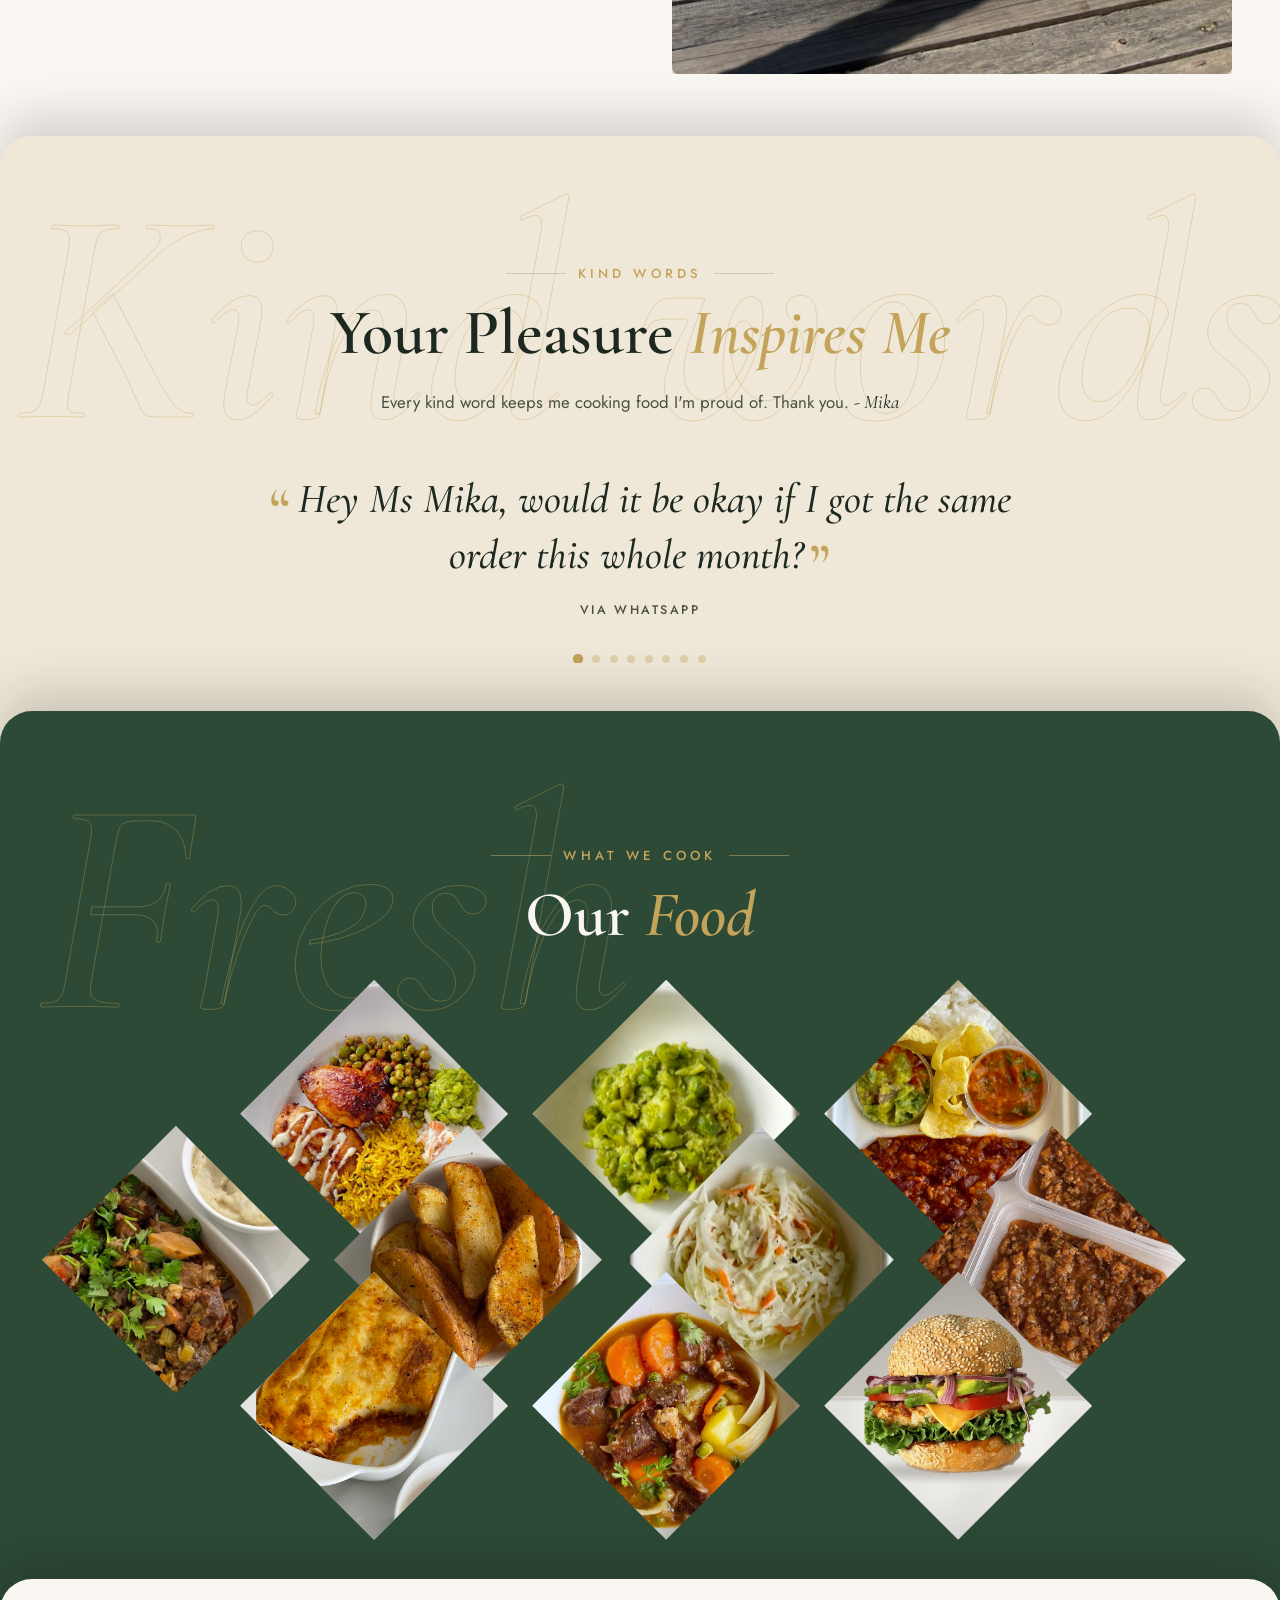
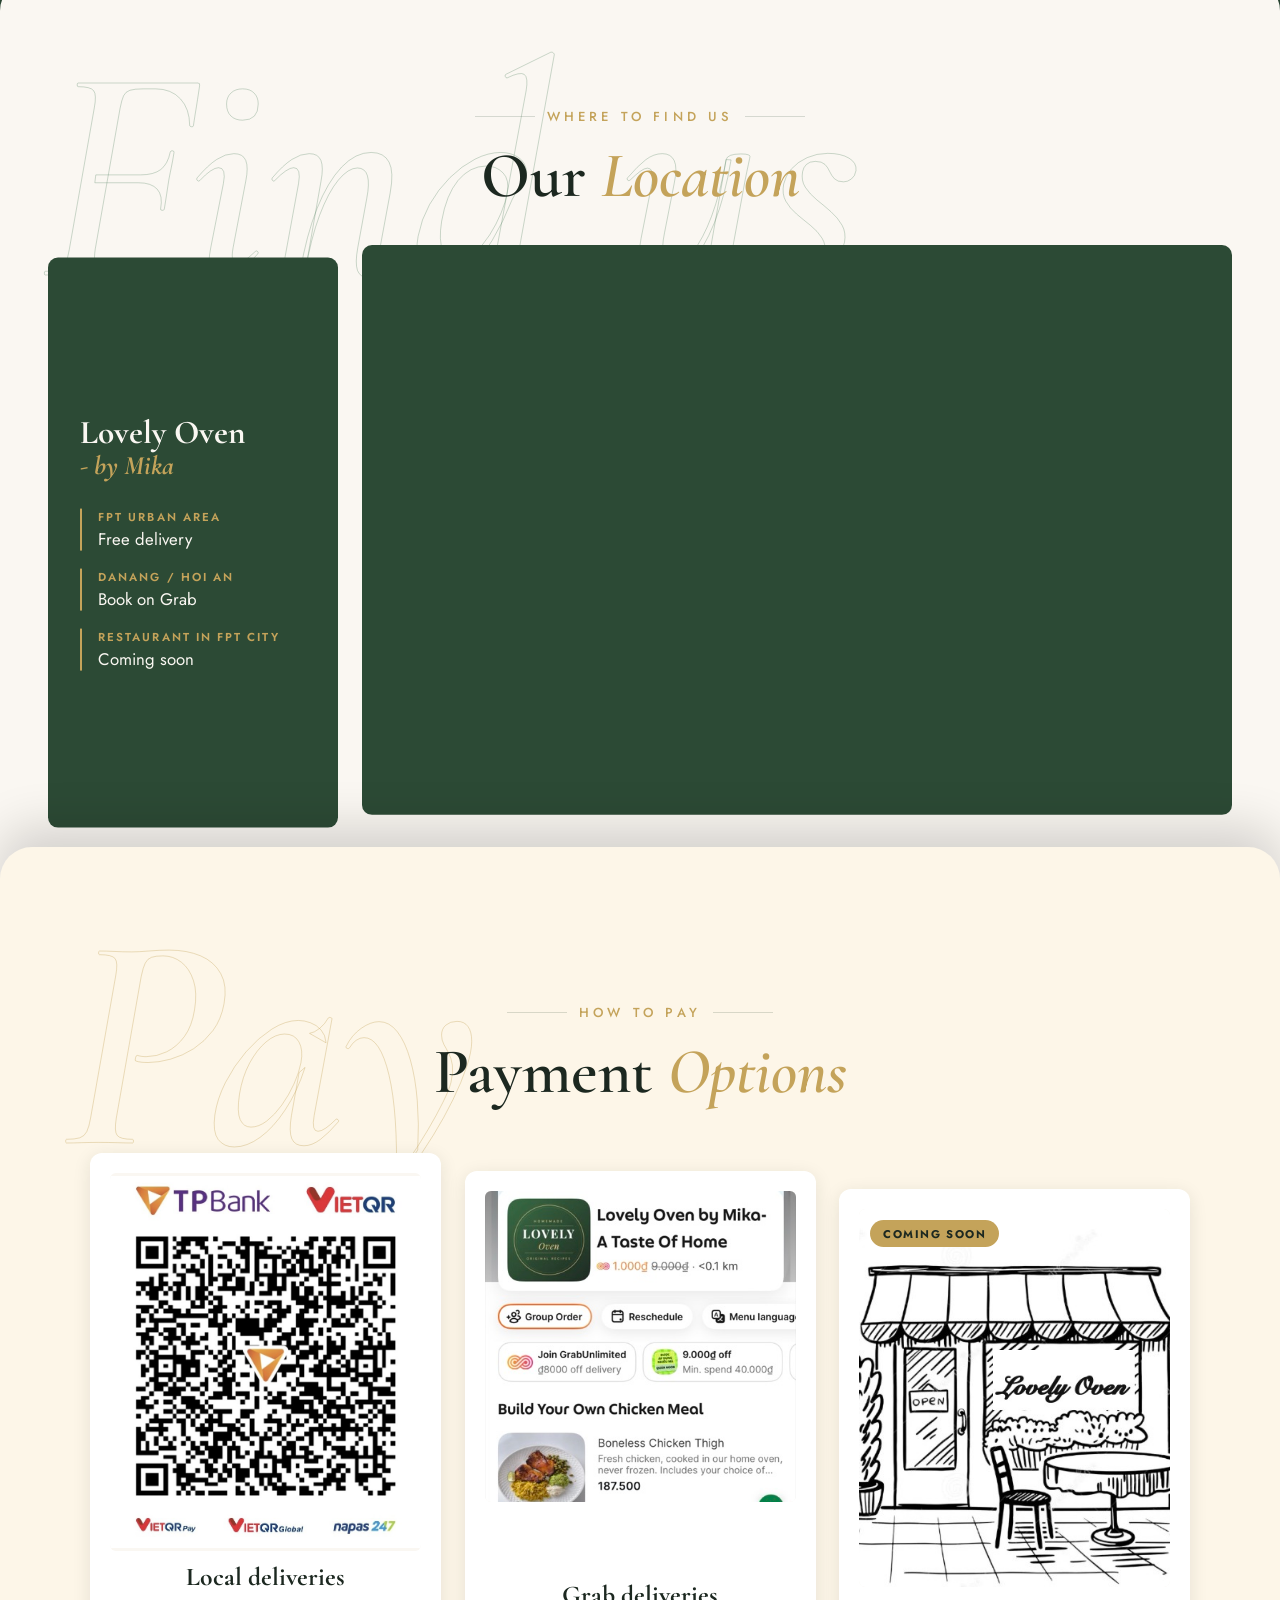
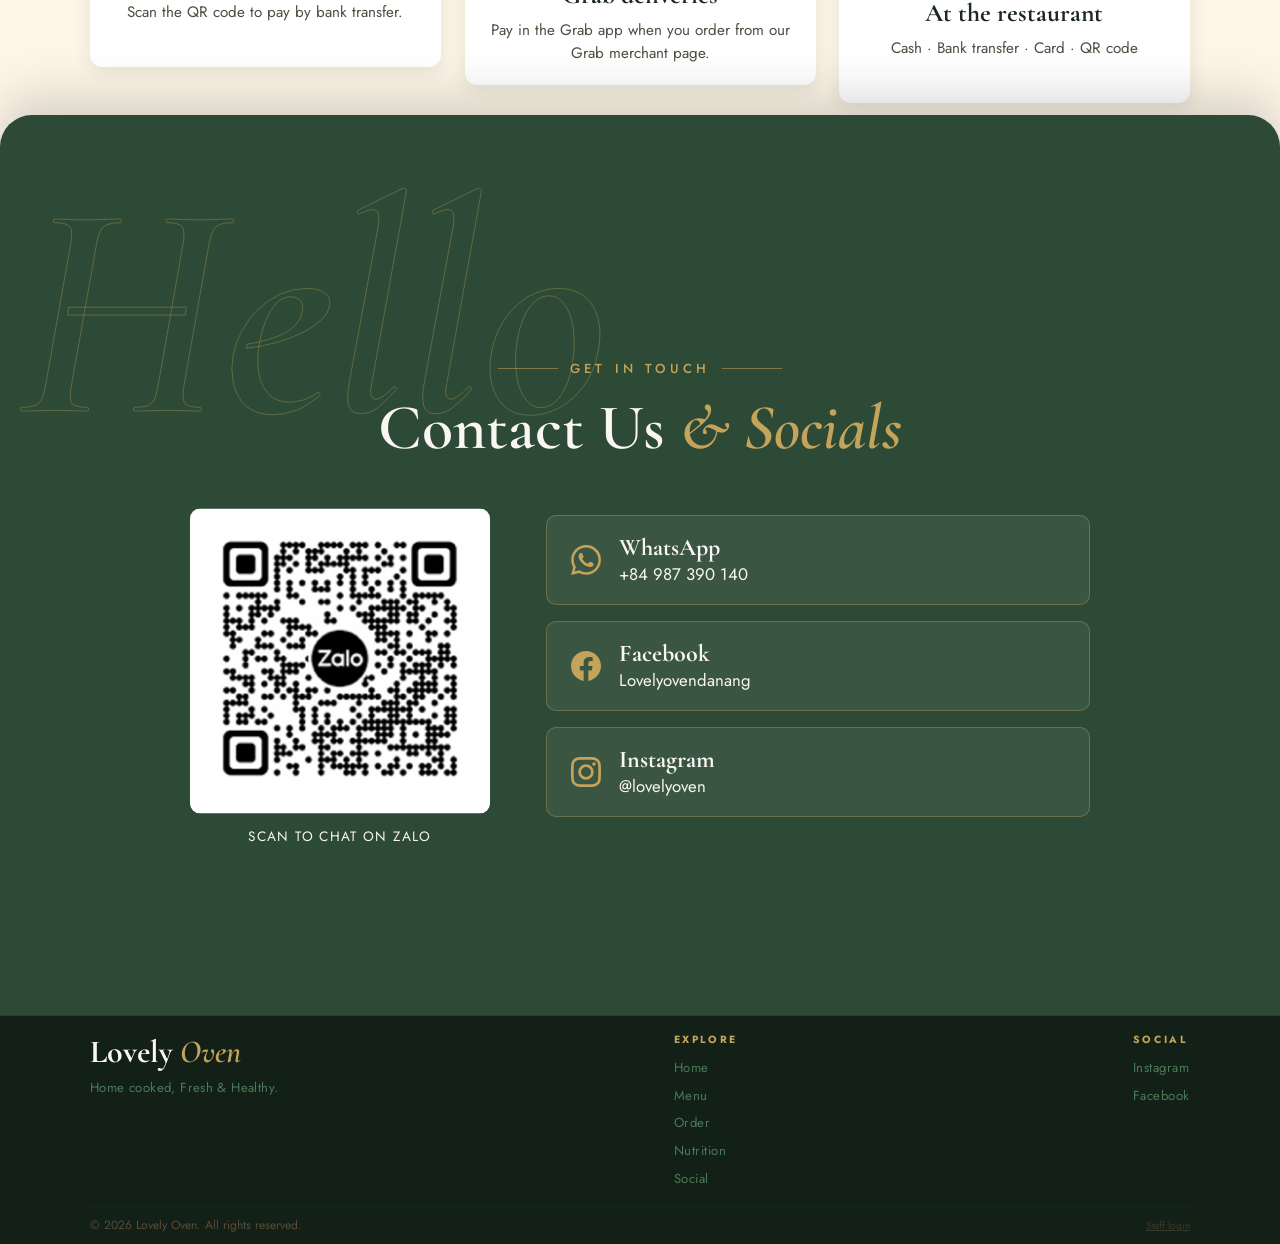
==== commit f6090f4e: "Pop-up: Fresh · Healthy · Grilled Chicken banner across the top Co-Authored-By: Claude Sonnet 5.5 <n" ====
--- a/index.html
+++ b/index.html
@@ -22,7 +22,7 @@
   <link href="https://fonts.googleapis.com/css2?family=Cormorant+Garamond:ital,wght@0,400;0,500;0,600;0,700;1,400;1,500;1,600&family=Jost:wght@300;400;500;600;700&display=swap" rel="stylesheet">
   <script>if(!matchMedia("(prefers-reduced-motion: reduce)").matches)document.documentElement.classList.add("fx")</script>
   <link rel="icon" type="image/svg+xml" href="favicon.svg">
-  <link rel="stylesheet" href="css/styles.css?v=20261116a">
+  <link rel="stylesheet" href="css/styles.css?v=20261118a">
   <link rel="stylesheet" href="css/home-fx.css?v=2">
 </head>
 <body>
@@ -317,6 +317,7 @@
 
 <div class="promo" id="promo" role="dialog" aria-modal="true" aria-label="Merry Peri Chicken Burger offer">
   <div class="xm-card">
+    <p class="xm-top">Fresh &middot; Healthy &middot; Grilled Chicken</p>
     <div class="xm-art">
       <img class="xm-bg" src="img/promo/merry-peri.webp?v=2" alt="Merry Peri Chicken Burger. All I want for Christmas is... We also have an amazing BBQ Chicken Burger too.">
       <div class="xm-m" aria-hidden="true"></div>
--- a/css/styles.css
+++ b/css/styles.css
@@ -2004,6 +2004,8 @@
   box-shadow: 0 30px 80px rgba(0,0,0,.55); background: #7a0f1f;
   transform: translateY(18px) scale(.97); transition: transform .5s cubic-bezier(.2,.8,.2,1); }
 .promo.show .xm-card { transform: none; }
+.xm-top { margin: 0; text-align: center; padding: calc(var(--w) * .014) 3rem calc(var(--w) * .014); background: #4d0916; border-bottom: 1px solid rgba(241,215,122,.45);
+  font: 500 calc(var(--w) * .0175)/1.2 'Jost', sans-serif; letter-spacing: .2em; text-transform: uppercase; color: #fff; }
 .xm-art { position: relative; aspect-ratio: 1440 / 736; }
 .xm-bg { display: block; width: 100%; height: 100%; }
 /* real button laid over the "Order now" pill baked into the artwork */
@@ -2023,6 +2025,7 @@
   .xm-m { display: block; position: absolute; inset: 0; }
   .xm-m { background: url(../img/promo/merry-peri-portrait.jpg?v=2) center / 100% 100% no-repeat; }
   .xm-cta { left: 29%; top: 86.6%; width: 42%; height: 4.8%; font-size: calc(var(--w) * .04); border-radius: calc(var(--w) * .02); }
+  .xm-top { font-size: calc(var(--w) * .03); letter-spacing: .1em; padding: calc(var(--w) * .03) 3rem; }
   .xm-launch { font-size: calc(var(--w) * .03); letter-spacing: .1em; padding: calc(var(--w) * .03) 1rem; }
   .xm-launch strong { display: block; }
   .promo-close { top: 10px; right: 10px; }
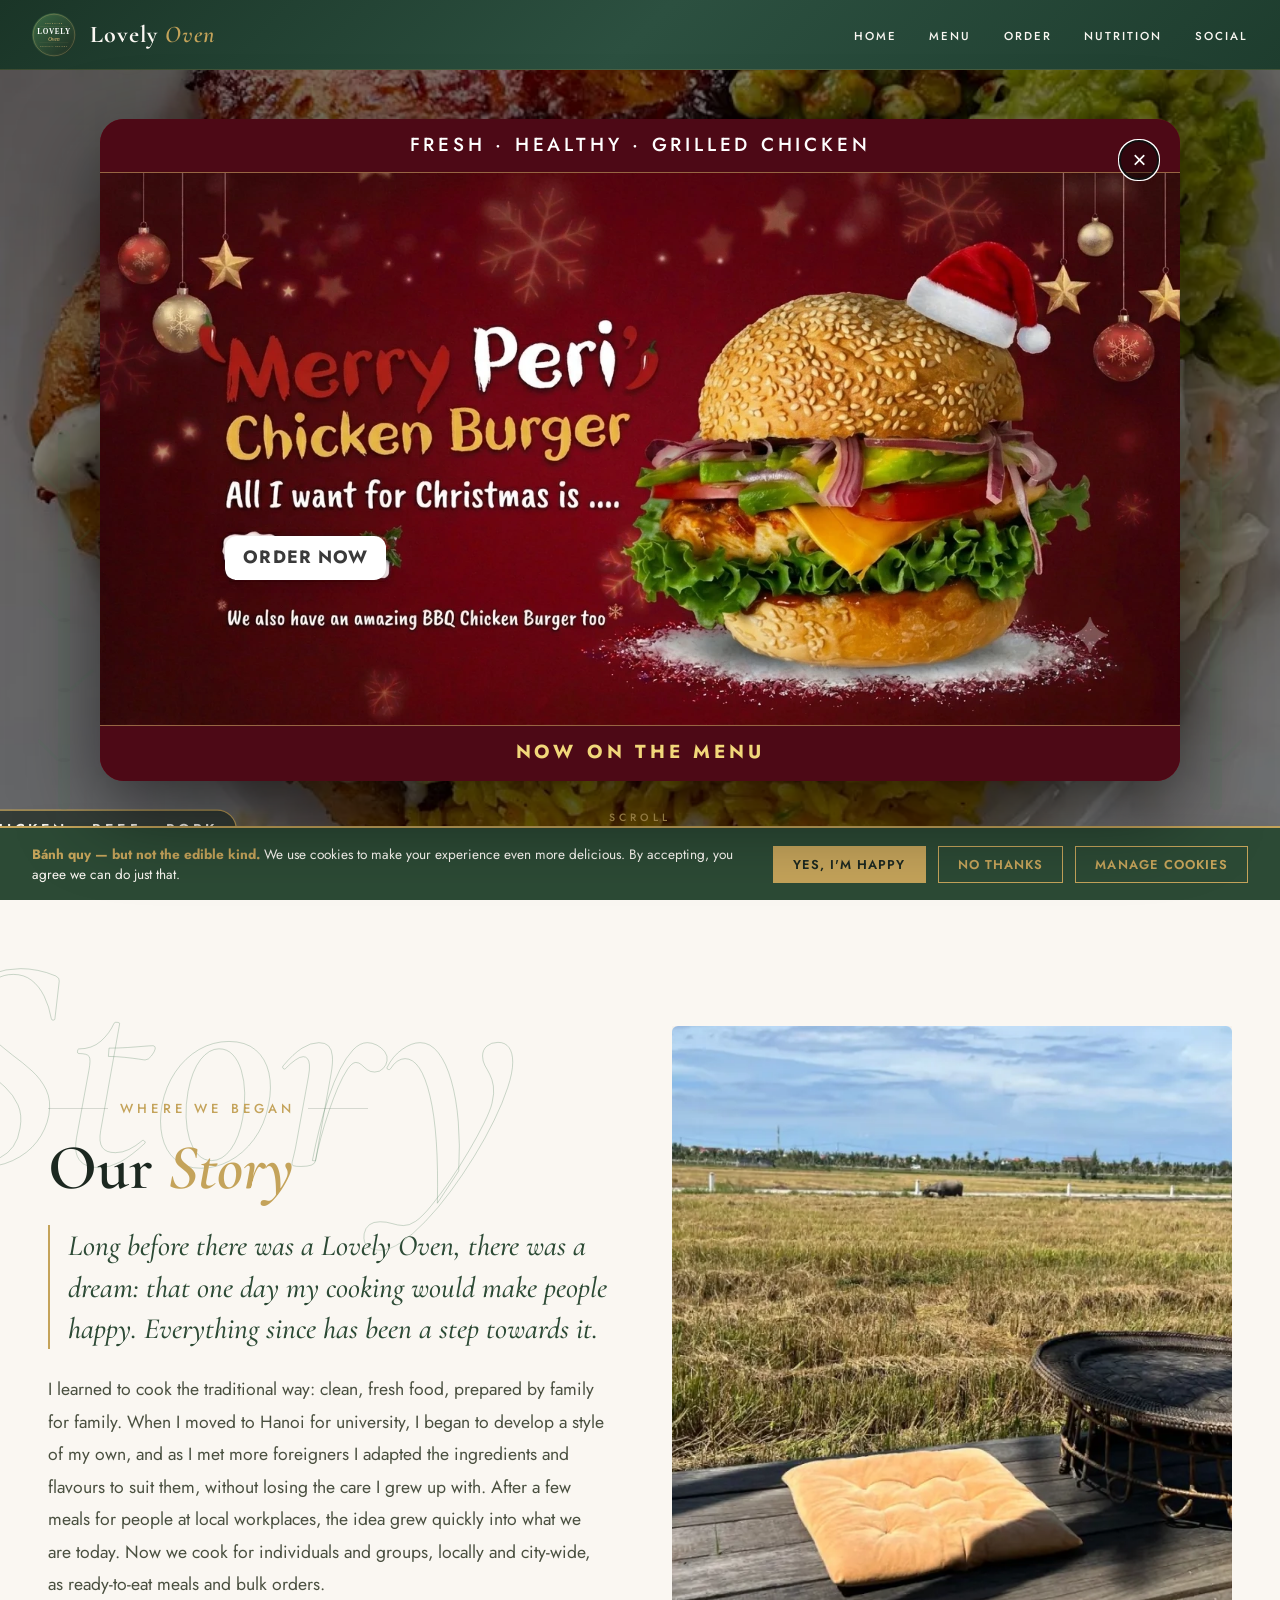
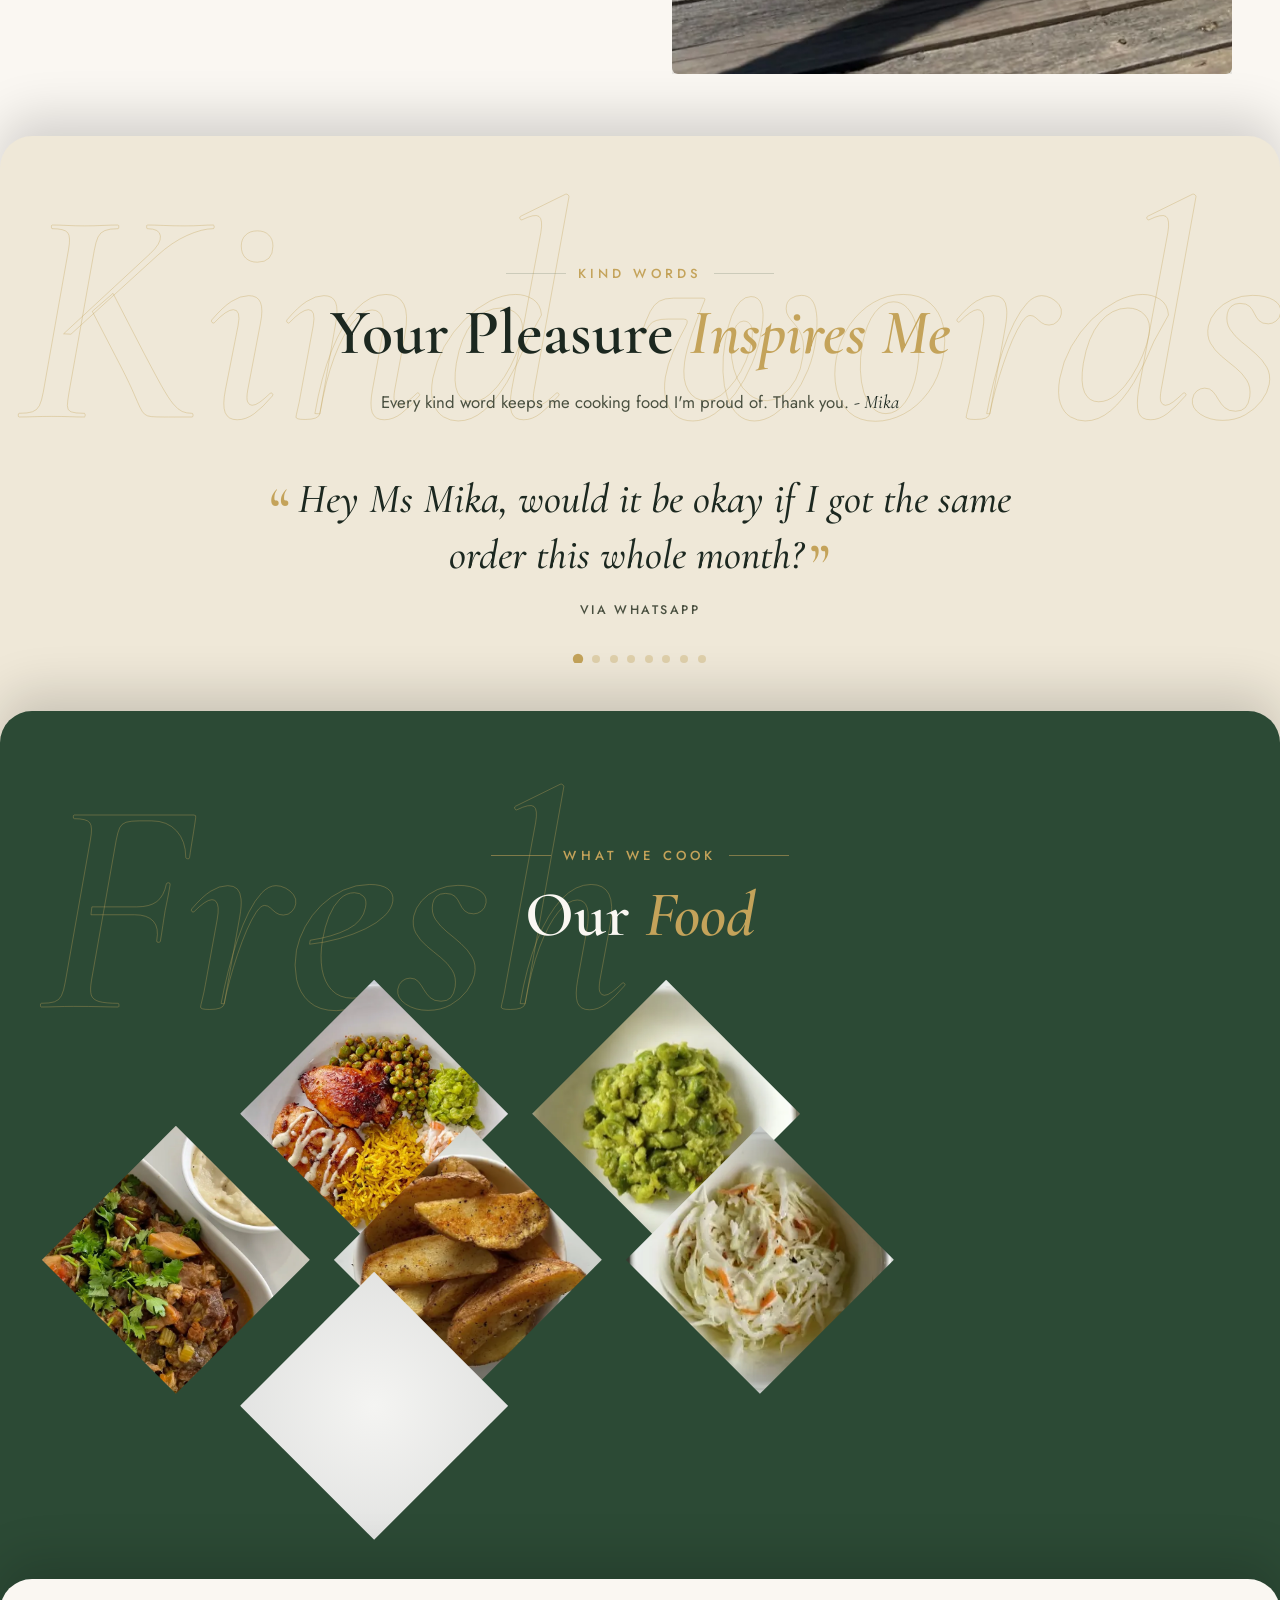
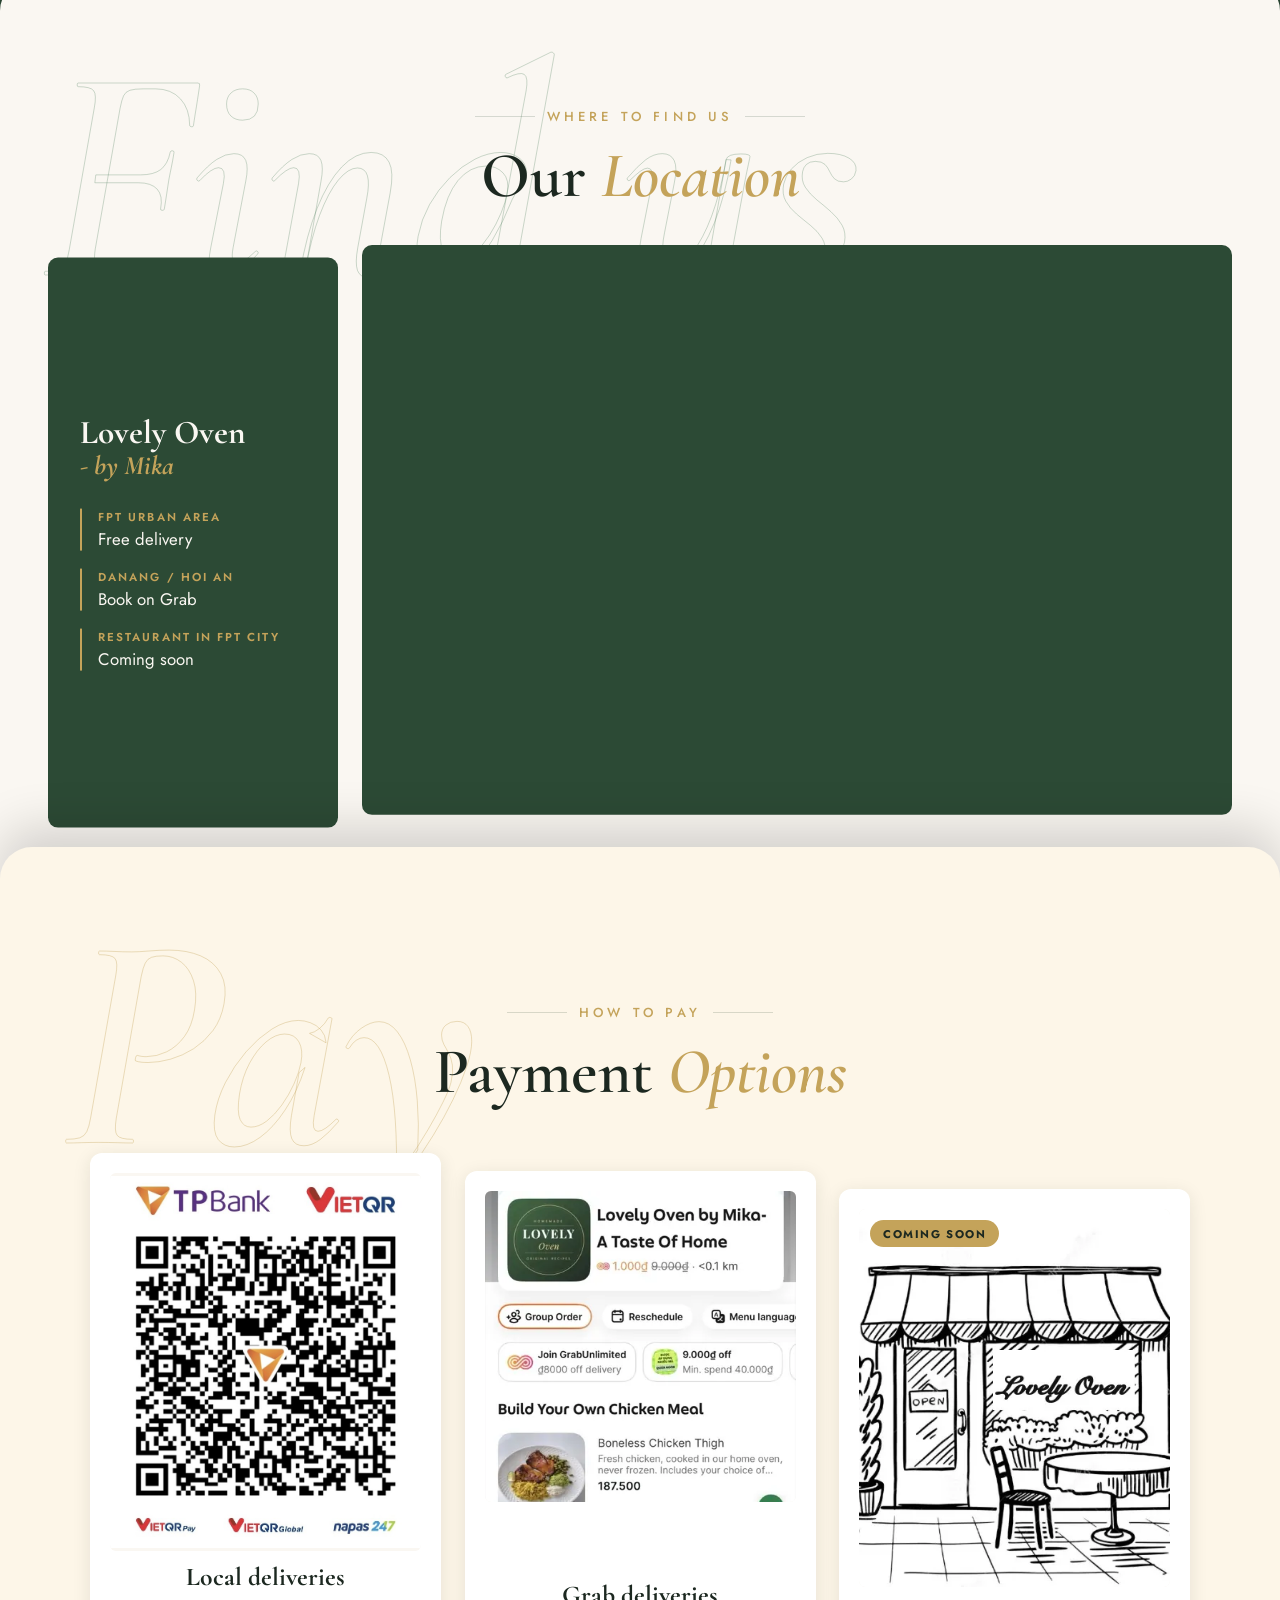
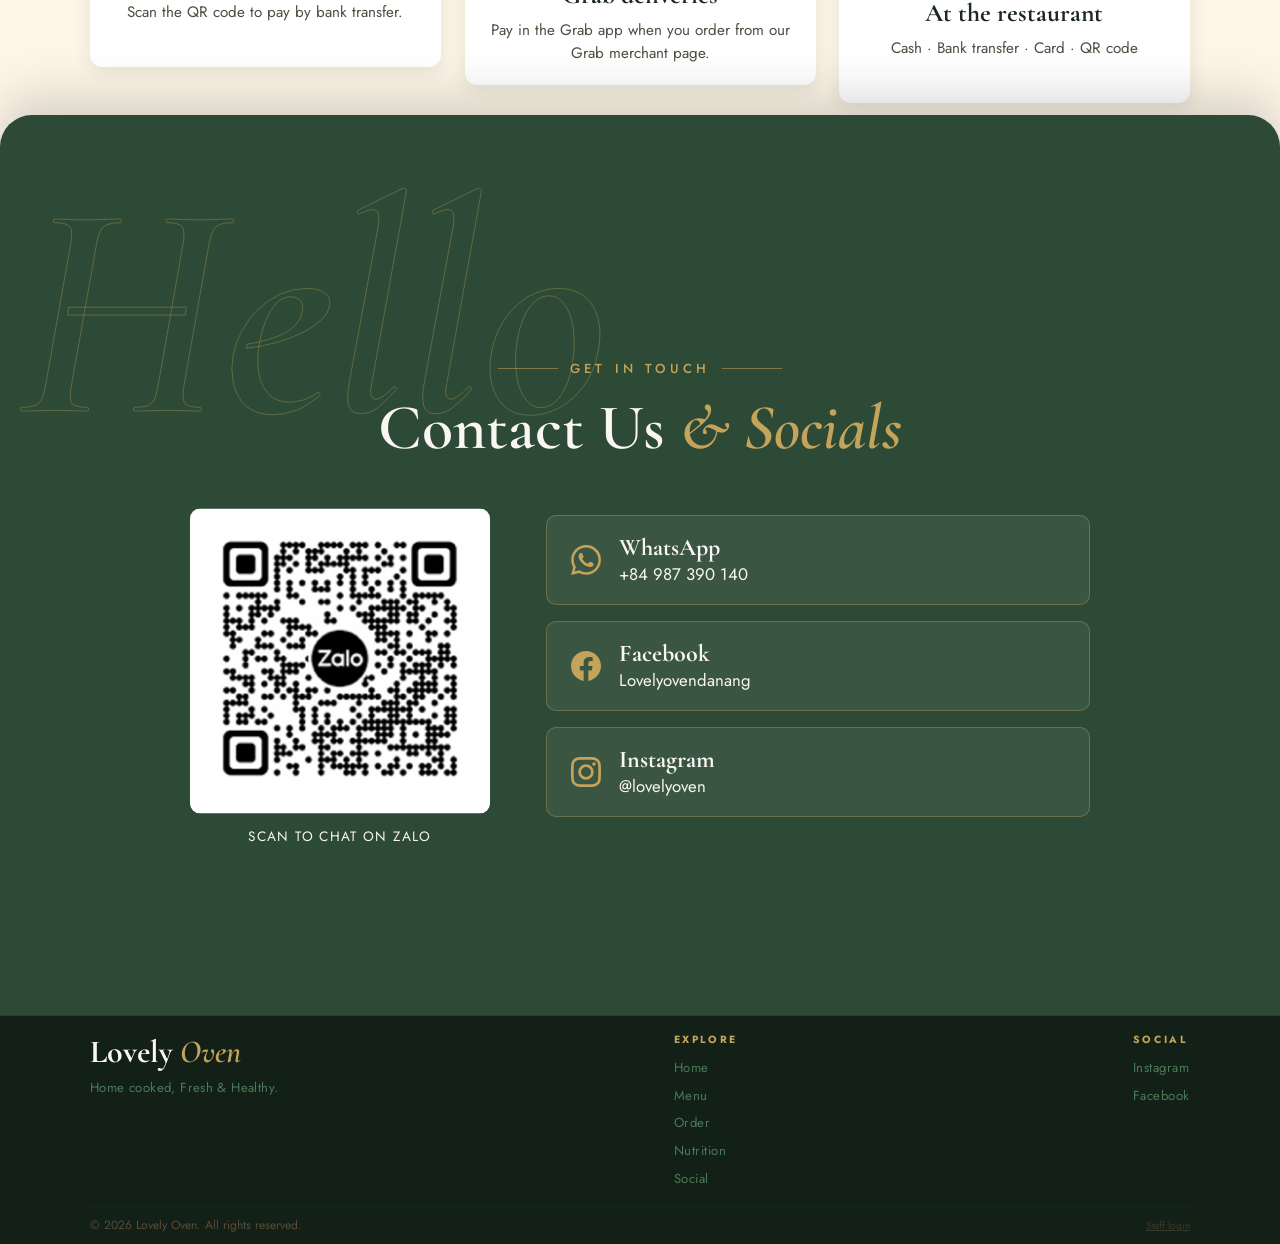
==== commit a006b5f7: "SEO + performance: WebP images (6.2MB -> 2.4MB), image dimensions + lazy loading, LocalBusiness JSON" ====
--- a/index.html
+++ b/index.html
@@ -17,13 +17,14 @@
   <meta property="og:image:alt" content="Lovely Oven: home cooked, fresh and healthy">
   <meta name="twitter:image" content="https://www.lovelyoven.com/img/social/og-share.jpg">
   <meta name="twitter:card" content="summary_large_image">
+  <script type="application/ld+json">{"@context": "https://schema.org", "@type": "FoodEstablishment", "name": "Lovely Oven", "description": "Fresh, home-cooked chicken, beef and pork meals from a home oven in Danang. Free delivery in the FPT Urban area; order on Grab elsewhere in Danang and Hoi An.", "url": "https://www.lovelyoven.com/", "image": "https://www.lovelyoven.com/img/social/og-share.jpg", "logo": "https://www.lovelyoven.com/img/logos/lovely-oven-logo.svg", "telephone": "+84987390140", "priceRange": "₫₫", "servesCuisine": ["Home-cooked", "Chicken", "Beef", "Pork"], "address": {"@type": "PostalAddress", "addressLocality": "Da Nang", "addressCountry": "VN"}, "areaServed": ["Da Nang", "Hoi An"], "openingHoursSpecification": [{"@type": "OpeningHoursSpecification", "dayOfWeek": ["Monday", "Tuesday", "Wednesday", "Thursday", "Friday"], "opens": "11:00", "closes": "14:00"}], "hasMenu": "https://www.lovelyoven.com/menu", "sameAs": ["https://www.facebook.com/Lovelyovendanang", "https://www.instagram.com/lovelyoven/"]}</script>
   <link rel="preconnect" href="https://fonts.googleapis.com">
   <link rel="preconnect" href="https://fonts.gstatic.com" crossorigin>
   <link href="https://fonts.googleapis.com/css2?family=Cormorant+Garamond:ital,wght@0,400;0,500;0,600;0,700;1,400;1,500;1,600&family=Jost:wght@300;400;500;600;700&display=swap" rel="stylesheet">
   <script>if(!matchMedia("(prefers-reduced-motion: reduce)").matches)document.documentElement.classList.add("fx")</script>
   <link rel="icon" type="image/svg+xml" href="favicon.svg">
-  <link rel="stylesheet" href="css/styles.css?v=20261118a">
-  <link rel="stylesheet" href="css/home-fx.css?v=2">
+  <link rel="stylesheet" href="css/styles.css?v=20261118c">
+  <link rel="stylesheet" href="css/home-fx.css?v=20261118c">
 </head>
 <body>
 
@@ -40,14 +41,14 @@
     <li><a href="/nutrition">Nutrition</a></li>
     <li><a href="/social">Social</a></li>
   </ul>
-  <div class="hamburger" onclick="toggleMobile()" id="hamburger">
+  <button type="button" class="hamburger" onclick="toggleMobile()" id="hamburger" aria-label="Menu" aria-expanded="false" aria-controls="mobileMenu">
     <span></span><span></span><span></span>
-  </div>
+  </button>
 </nav>
 
 <!-- ── Mobile Menu ── -->
 <div class="mobile-menu" id="mobileMenu">
-  <button class="close-btn" onclick="toggleMobile()">✕</button>
+  <button class="close-btn" onclick="toggleMobile()" aria-label="Close menu">✕</button>
   <a href="/" onclick="toggleMobile()">Home</a>
   <a href="/menu" onclick="toggleMobile()">Menu</a>
   <a href="/order" onclick="toggleMobile()">Order</a>
@@ -131,7 +132,7 @@
       <p class="story-dream">Long before there was a Lovely Oven, there was a dream: that one day my cooking would make people happy. Everything since has been a step towards it.</p>
       <p>I learned to cook the traditional way: clean, fresh food, prepared by family for family. When I moved to Hanoi for university, I began to develop a style of my own, and as I met more foreigners I adapted the ingredients and flavours to suit them, without losing the care I grew up with. After a few meals for people at local workplaces, the idea grew quickly into what we are today. Now we cook for individuals and groups, locally and city-wide, as ready-to-eat meals and bulk orders.</p>
     </div>
-    <div class="story-photo"><img src="img/home/story-rice-field.jpg" alt="A quiet wooden deck looking out over golden rice fields, a water buffalo grazing in the distance" loading="lazy" style="object-position:50% 62%"></div>
+    <div class="story-photo"><img src="img/home/story-rice-field.webp" alt="A quiet wooden deck looking out over golden rice fields, a water buffalo grazing in the distance" loading="lazy" style="object-position:50% 62%" width="1200" height="900" decoding="async"></div>
   </div>
 </section>
 
@@ -165,20 +166,20 @@
   </div>
   <div class="food-gallery">
    <div class="g-row">
-    <figure class="g-item"><img src="img/gallery/chicken-meal.jpg" alt="Chicken Thigh Meal"></figure>
-    <figure class="g-item"><img src="img/gallery/mushy-peas.jpg" alt="Mushy Peas"></figure>
-    <figure class="g-item"><img src="img/gallery/gluten-free.jpg" style="object-position:50% 62%" alt="Chilli Con Carne"></figure>
+    <figure class="g-item"><img src="img/gallery/chicken-meal.webp" alt="Chicken Thigh Meal" width="900" height="1200" loading="lazy" decoding="async"></figure>
+    <figure class="g-item"><img src="img/gallery/mushy-peas.webp" alt="Mushy Peas" width="825" height="1100" loading="lazy" decoding="async"></figure>
+    <figure class="g-item"><img src="img/gallery/gluten-free.webp" style="object-position:50% 62%" alt="Chilli Con Carne" width="900" height="1200" loading="lazy" decoding="async"></figure>
    </div>
    <div class="g-row">
-    <figure class="g-item"><img src="img/gallery/keto-beef.jpg" alt="Keto Beef with Cauliflower Mash"></figure>
-    <figure class="g-item"><img src="img/gallery/wedges.jpg" alt="Potato Wedges"></figure>
-    <figure class="g-item"><img src="img/gallery/coleslaw.jpg" alt="Coleslaw"></figure>
-    <figure class="g-item"><img src="img/gallery/bolognaise.jpg" alt="Homemade Bolognaise"></figure>
+    <figure class="g-item"><img src="img/gallery/keto-beef.webp" alt="Keto Beef with Cauliflower Mash" width="900" height="900" loading="lazy" decoding="async"></figure>
+    <figure class="g-item"><img src="img/gallery/wedges.webp" alt="Potato Wedges" width="900" height="675" loading="lazy" decoding="async"></figure>
+    <figure class="g-item"><img src="img/gallery/coleslaw.webp" alt="Coleslaw" width="400" height="459" loading="lazy" decoding="async"></figure>
+    <figure class="g-item"><img src="img/gallery/bolognaise.webp" alt="Homemade Bolognaise" width="900" height="900" loading="lazy" decoding="async"></figure>
    </div>
    <div class="g-row">
-    <figure class="g-item fit soft"><img src="img/gallery/lasagne.jpg" style="object-fit:contain" alt="Lasagne"></figure>
-    <figure class="g-item"><img src="img/gallery/beef-ragout.jpg" alt="Beef Ragout"></figure>
-    <figure class="g-item nz"><img src="img/gallery/chicken-burger.jpg?v=2" alt="Chicken Burger"></figure>
+    <figure class="g-item fit soft"><img src="img/gallery/lasagne.webp" style="object-fit:contain" alt="Lasagne" width="825" height="1100" loading="lazy" decoding="async"></figure>
+    <figure class="g-item"><img src="img/gallery/beef-ragout.webp" alt="Beef Ragout" width="825" height="1100" loading="lazy" decoding="async"></figure>
+    <figure class="g-item nz"><img src="img/gallery/chicken-burger.webp?v=2" alt="Chicken Burger" width="900" height="900" loading="lazy" decoding="async"></figure>
    </div>
   </div>
 </section>
@@ -212,18 +213,18 @@
   </div>
   <div class="pay-grid">
     <div class="pay-card">
-      <img src="img/payment/payment-qr.jpg" alt="Bank transfer QR code" loading="lazy">
+      <img src="img/payment/payment-qr.jpg" alt="Bank transfer QR code" loading="lazy" width="785" height="940" decoding="async">
       <h3>Local deliveries</h3>
       <p>Scan the QR code to pay by bank transfer.</p>
     </div>
     <div class="pay-card">
-      <img class="pay-square" src="img/payment/grab-page.jpg" alt="Lovely Oven on the Grab merchant page" loading="lazy">
+      <img class="pay-square" src="img/payment/grab-page.webp" alt="Lovely Oven on the Grab merchant page" loading="lazy" width="435" height="900" decoding="async">
       <h3>Grab deliveries</h3>
       <p>Pay in the Grab app when you order from our Grab merchant page.</p>
     </div>
     <div class="pay-card pay-card-text">
       <div class="pay-soon">
-        <img src="img/home/restaurant-sketch.jpg" alt="Sketch of the Lovely Oven restaurant frontage (placeholder)" loading="lazy">
+        <img src="img/home/restaurant-sketch.webp" alt="Sketch of the Lovely Oven restaurant frontage (placeholder)" loading="lazy" width="710" height="472" decoding="async">
         <span class="pay-soon-tag">Coming soon</span>
       </div>
       <h3>At the restaurant</h3>
@@ -240,7 +241,7 @@
   </div>
   <div class="contact-grid">
     <div class="contact-zalo">
-      <img src="img/payment/zalo-qr.png" alt="Zalo QR code for Lovely Oven" loading="lazy">
+      <img src="img/payment/zalo-qr.webp" alt="Zalo QR code for Lovely Oven" loading="lazy" width="372" height="378" decoding="async">
       <span>Scan to chat on Zalo</span>
     </div>
     <ul class="contact-links">
@@ -328,7 +329,7 @@
   </div>
 </div>
 
-<script src="js/script.js?v=20261116a"></script>
-<script src="js/home-fx.js?v=2" defer></script>
+<script src="js/script.js?v=20261118c"></script>
+<script src="js/home-fx.js?v=20261118c" defer></script>
 </body>
 </html>
--- a/css/styles.css
+++ b/css/styles.css
@@ -163,6 +163,7 @@
 .nav-links a:hover::after { right: 0; }
 
 .hamburger {
+  background: none; border: 0; font: inherit;
   display: none;
   flex-direction: column;
   gap: 5px;
@@ -1074,7 +1075,7 @@
 /* ── Nutrition Page ── */
 .nutrition-hero {
   min-height: 55vh;
-  background-image: url('../img/hero/menu-top.jpg?v=20261030c');
+  background-image: url('../img/hero/menu-top.webp?v=20261030c');
   background-size: cover;
   background-position: center 40%;
   display: flex;
@@ -1162,7 +1163,7 @@
 /* ── Social Page ── */
 .social-hero {
   min-height: 55vh;
-  background-image: url('../img/hero/menu-top.jpg?v=20261030c');
+  background-image: url('../img/hero/menu-top.webp?v=20261030c');
   background-size: cover;
   background-position: center 30%;
   display: flex;
@@ -1611,7 +1612,7 @@
 .hero-split { position: absolute; inset: 0; }
 .hero-half { position: absolute; inset: 0; background-size: cover; background-position: center; }
 .hero-half-chicken {
-  background-image: url('../img/hero/chicken-hero.jpg?v=20261030c');
+  background-image: url('../img/hero/chicken-hero.webp?v=20261030c');
   /* shifted 16vw left and 5vh down; element overhangs the top so the shift never exposes a gap; clip compensates */
   inset: 0;
   background-position: 50% 50%;
@@ -1724,7 +1725,7 @@
 }
 .page-hero::before { content: ''; position: absolute; inset: 0; background: rgba(20,32,25,0.62); }
 .page-hero > * { position: relative; }
-.page-hero-meat { background-image: url('../img/hero/chicken-hero.jpg?v=20261030c'); }
+.page-hero-meat { background-image: url('../img/hero/chicken-hero.webp?v=20261030c'); }
 .page-hero-title {
   font-family: 'Cormorant Garamond', serif; font-weight: 600;
   font-size: clamp(2.6rem, 7vw, 4.5rem); line-height: 1.05; margin: 0.4rem 0 1rem; color: #fff;
@@ -1863,7 +1864,7 @@
 .contact-sec .home-title { color: var(--parchment); }
 .contact-grid { width: 100%; max-width: 900px; margin: 0 auto; display: grid; grid-template-columns: auto 1fr; gap: 3.5rem; align-items: center; }
 .contact-zalo { display: flex; flex-direction: column; align-items: center; gap: 0.8rem; color: var(--parchment); font-size: 0.85rem; letter-spacing: 0.1em; text-transform: uppercase; }
-.contact-zalo img { width: min(300px, 38vh); background: #fff; padding: 10px; border-radius: 10px; }
+.contact-zalo img { width: min(300px, 38vh); height: auto; background: #fff; padding: 10px; border-radius: 10px; }
 .contact-links { list-style: none; display: flex; flex-direction: column; gap: 1rem; }
 .contact-links a {
   display: flex; align-items: center; gap: 1.1rem; padding: 1.1rem 1.5rem; border-radius: 10px;
@@ -2023,7 +2024,7 @@
   .xm-bg { display: none; }
   .xm-art { aspect-ratio: 800 / 1500; }
   .xm-m { display: block; position: absolute; inset: 0; }
-  .xm-m { background: url(../img/promo/merry-peri-portrait.jpg?v=2) center / 100% 100% no-repeat; }
+  .xm-m { background: url(../img/promo/merry-peri-portrait.webp?v=2) center / 100% 100% no-repeat; }
   .xm-cta { left: 29%; top: 86.6%; width: 42%; height: 4.8%; font-size: calc(var(--w) * .04); border-radius: calc(var(--w) * .02); }
   .xm-top { font-size: calc(var(--w) * .03); letter-spacing: .1em; padding: calc(var(--w) * .03) 3rem; }
   .xm-launch { font-size: calc(var(--w) * .03); letter-spacing: .1em; padding: calc(var(--w) * .03) 1rem; }
@@ -2038,3 +2039,5 @@
   .hero { position: sticky; top: 0; z-index: 0; }
   .home-sec, footer { position: relative; z-index: 1; }
 }
+
+.hamburger:focus-visible, .close-btn:focus-visible { outline: 3px solid var(--accent); outline-offset: 3px; }
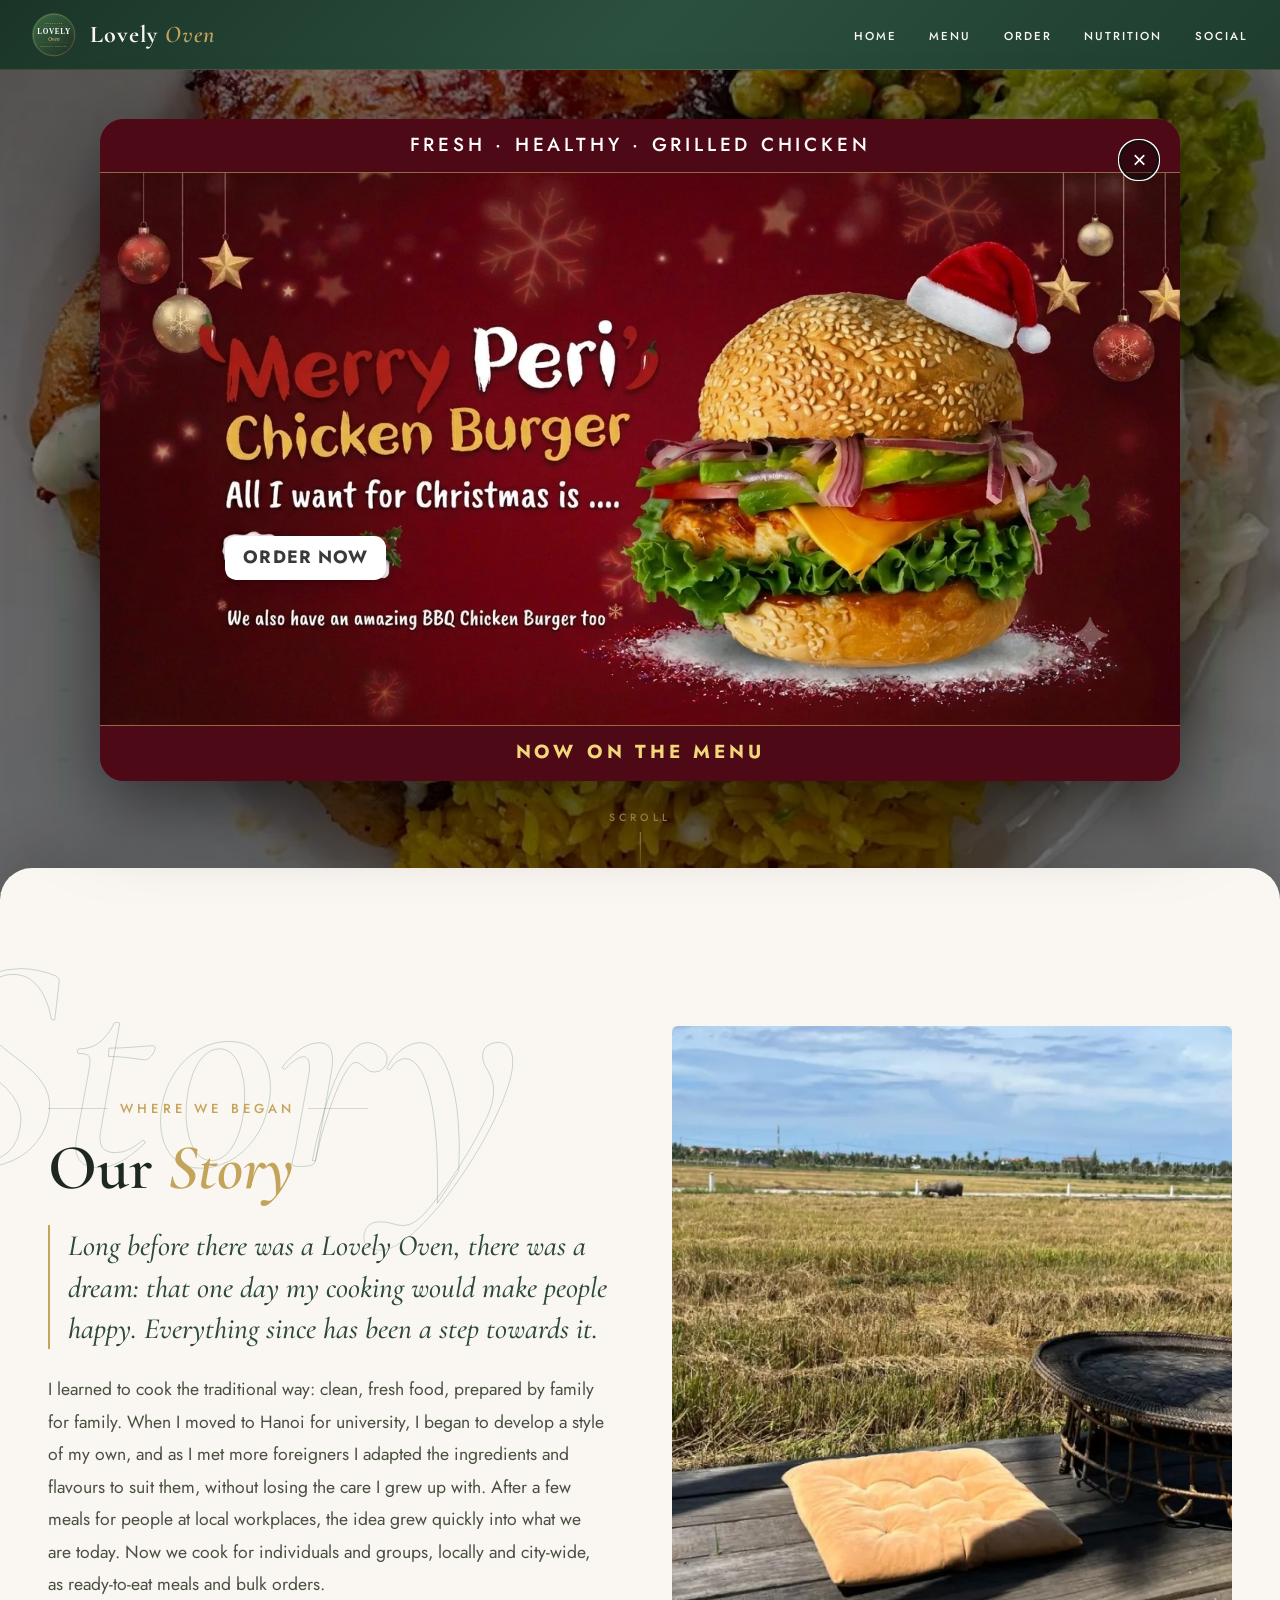
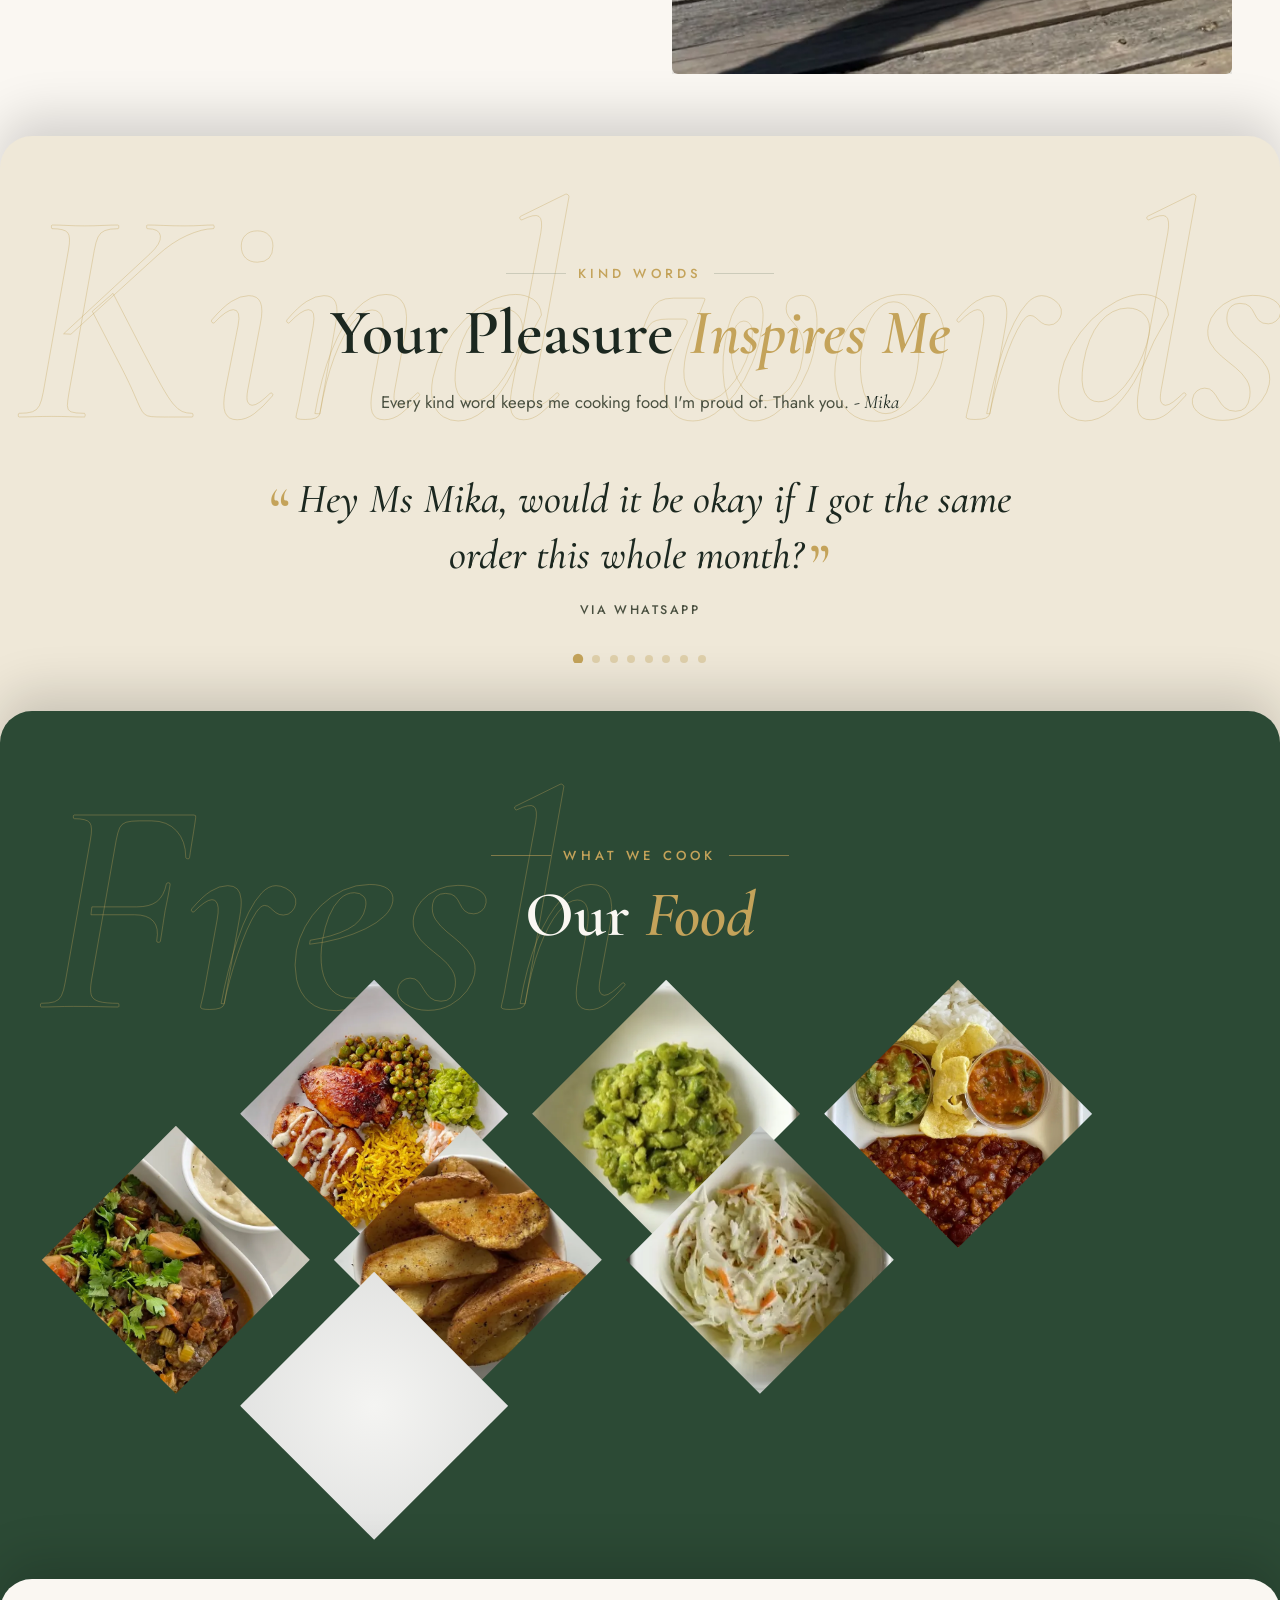
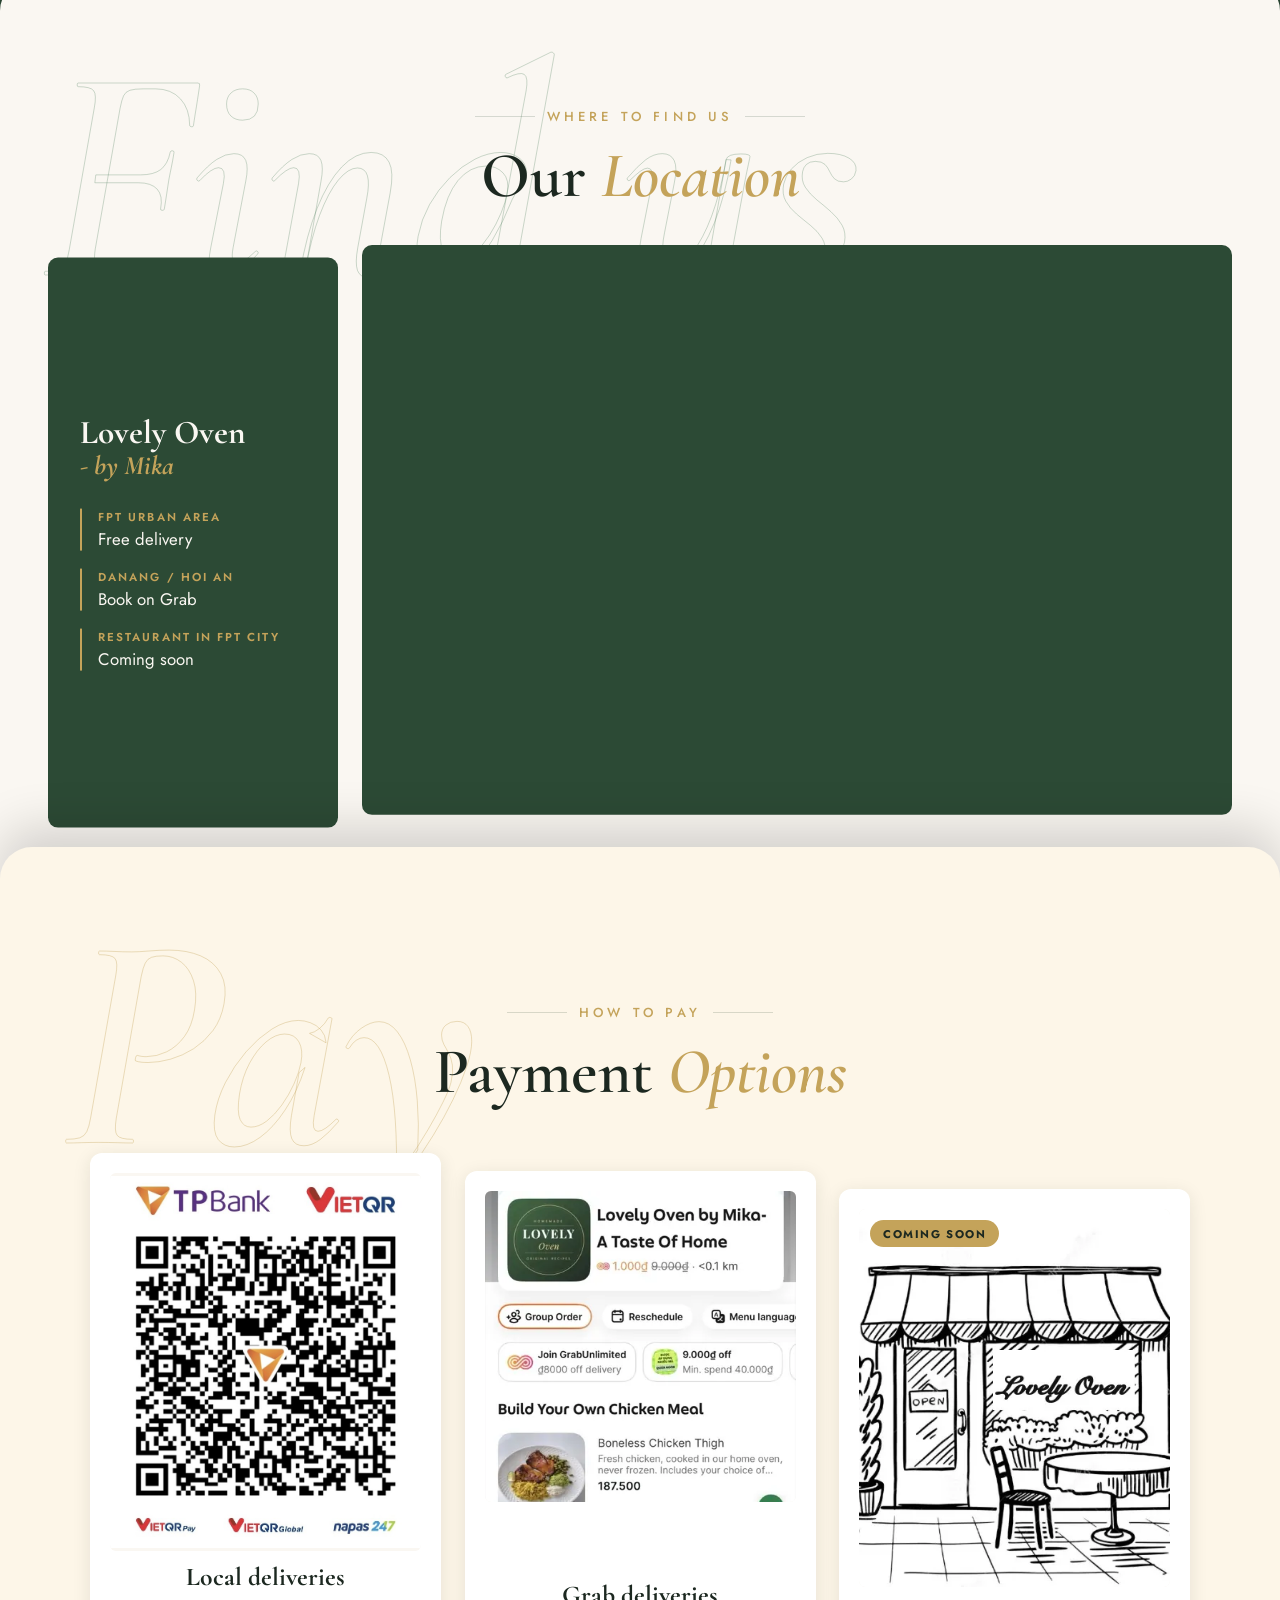
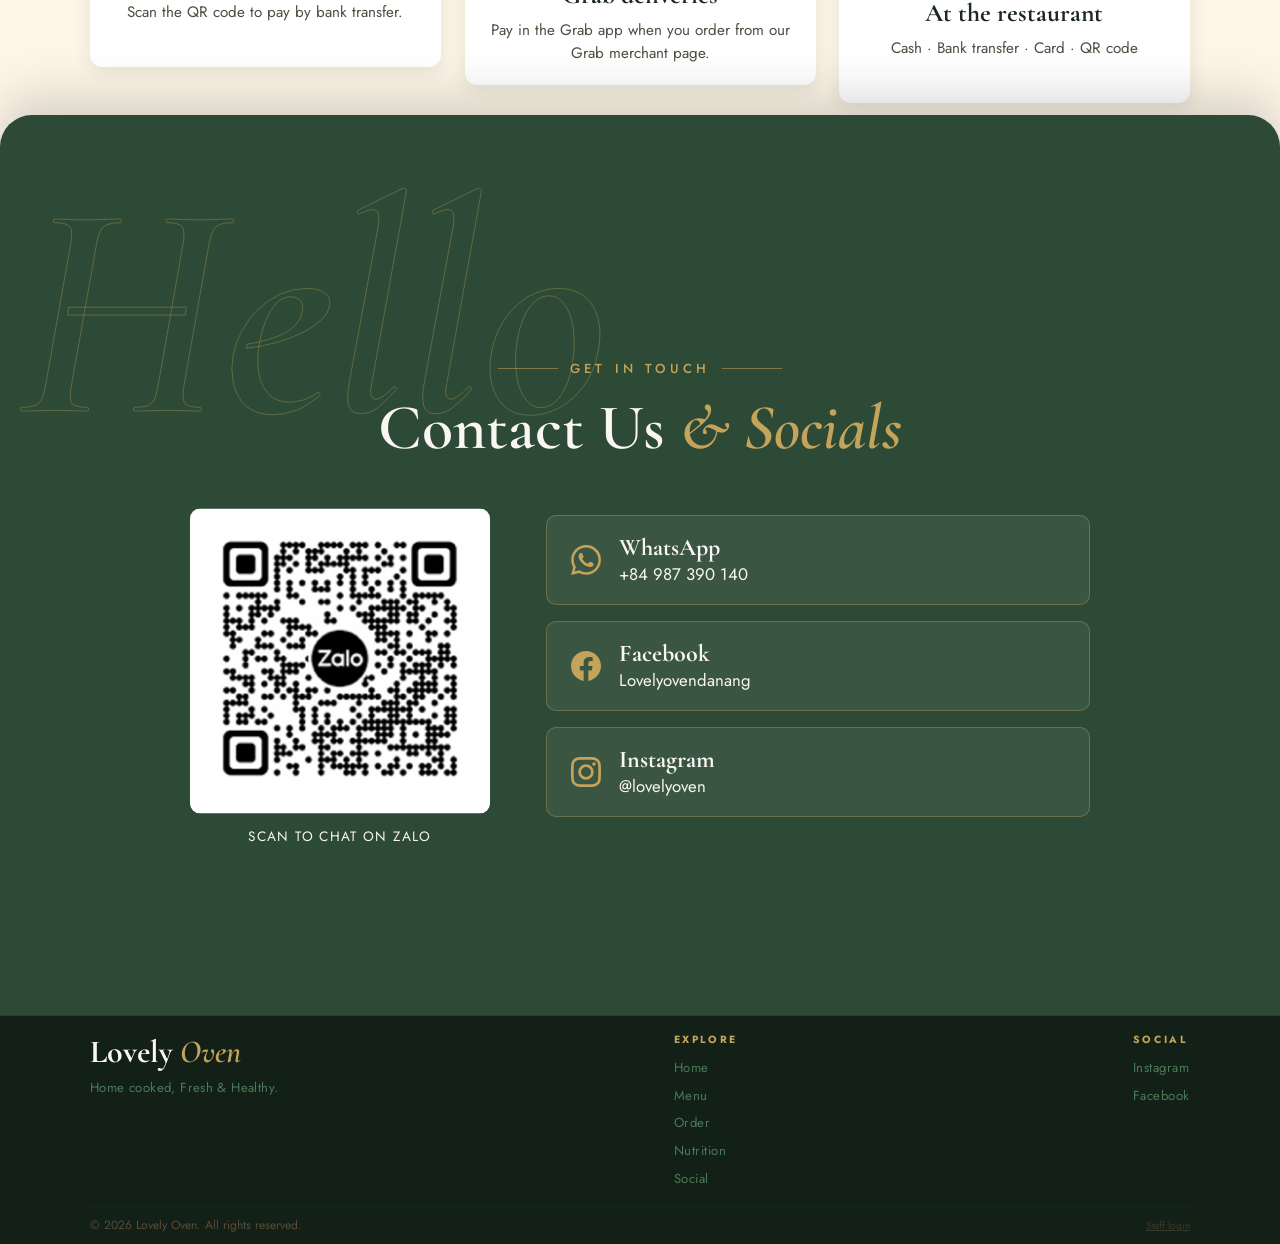
==== commit e87cf7ca: "Cookie banner: real choice, loads Google Analytics only after consent (off until an ID is set); orde" ====
--- a/index.html
+++ b/index.html
@@ -290,12 +290,11 @@
 <button class="scroll-top" id="scrollTop" onclick="window.scrollTo({top:0,behavior:'smooth'})">↑</button>
 
 <!-- ── Cookie Banner ── -->
-<div class="cookie-banner" id="cookieBanner">
-  <p><strong>Bánh quy — but not the edible kind.</strong> We use cookies to make your experience even more delicious. By accepting, you agree we can do just that.</p>
+<div class="cookie-banner" id="cookieBanner" role="region" aria-label="Cookie choice" hidden>
+  <p><strong>Bánh quy — but not the edible kind.</strong> We'd like to use Google Analytics to see which pages get visited, so we can keep improving the site. It sets cookies and sends anonymous usage data to Google. Your choice, and you can change it any time from "Cookie settings" at the bottom of the page.</p>
   <div class="cookie-btns">
-    <button class="cookie-btn accept" onclick="dismissCookie()">Yes, I'm Happy</button>
-    <button class="cookie-btn" onclick="dismissCookie()">No Thanks</button>
-    <button class="cookie-btn" onclick="dismissCookie()">Manage Cookies</button>
+    <button type="button" class="cookie-btn accept" data-consent="accepted">Yes, I'm Happy</button>
+    <button type="button" class="cookie-btn" data-consent="declined">No Thanks</button>
   </div>
 </div>
 
--- a/css/styles.css
+++ b/css/styles.css
@@ -2041,3 +2041,7 @@
 }
 
 .hamburger:focus-visible, .close-btn:focus-visible { outline: 3px solid var(--accent); outline-offset: 3px; }
+
+.cookie-banner[hidden] { display: none !important; }
+.cookie-link { background: none; border: 0; padding: 0; color: inherit; opacity: .6; font: inherit; font-size: .85em; text-decoration: underline; cursor: pointer; }
+.cookie-link:hover { opacity: 1; }
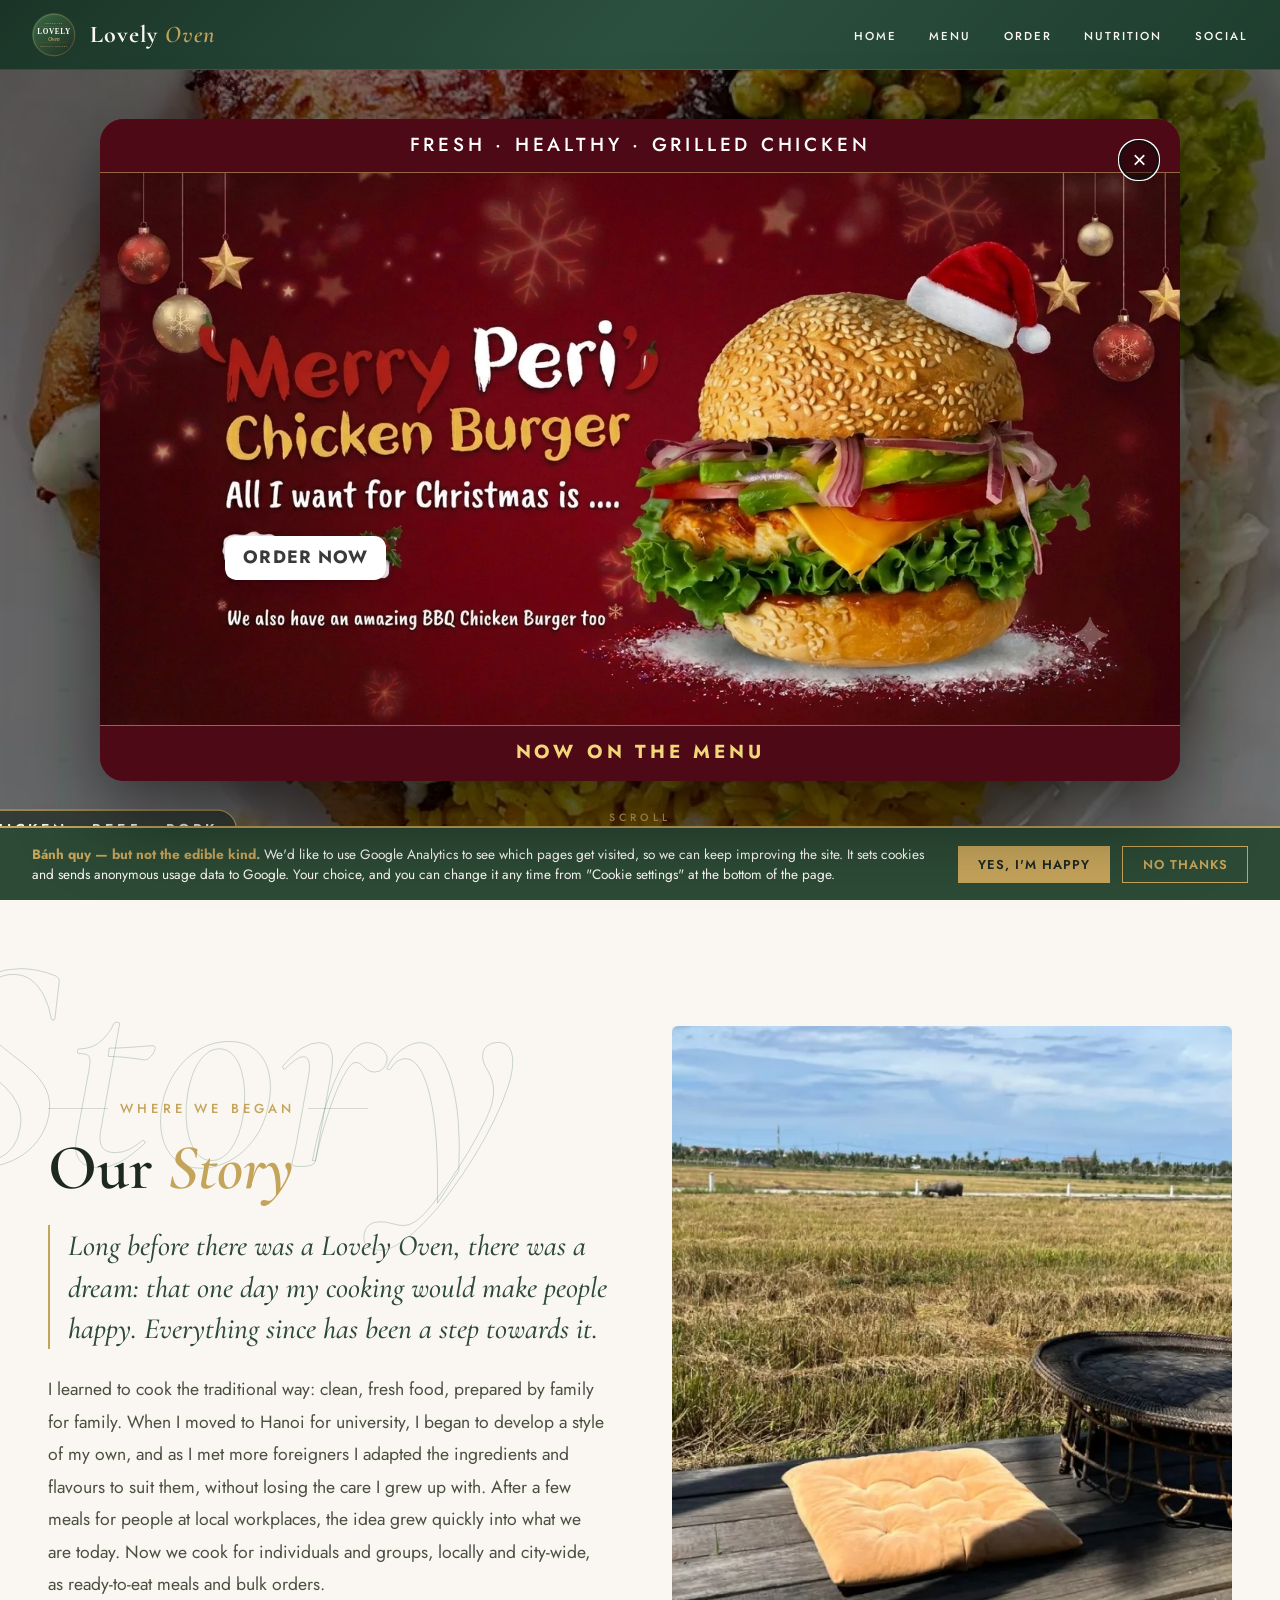
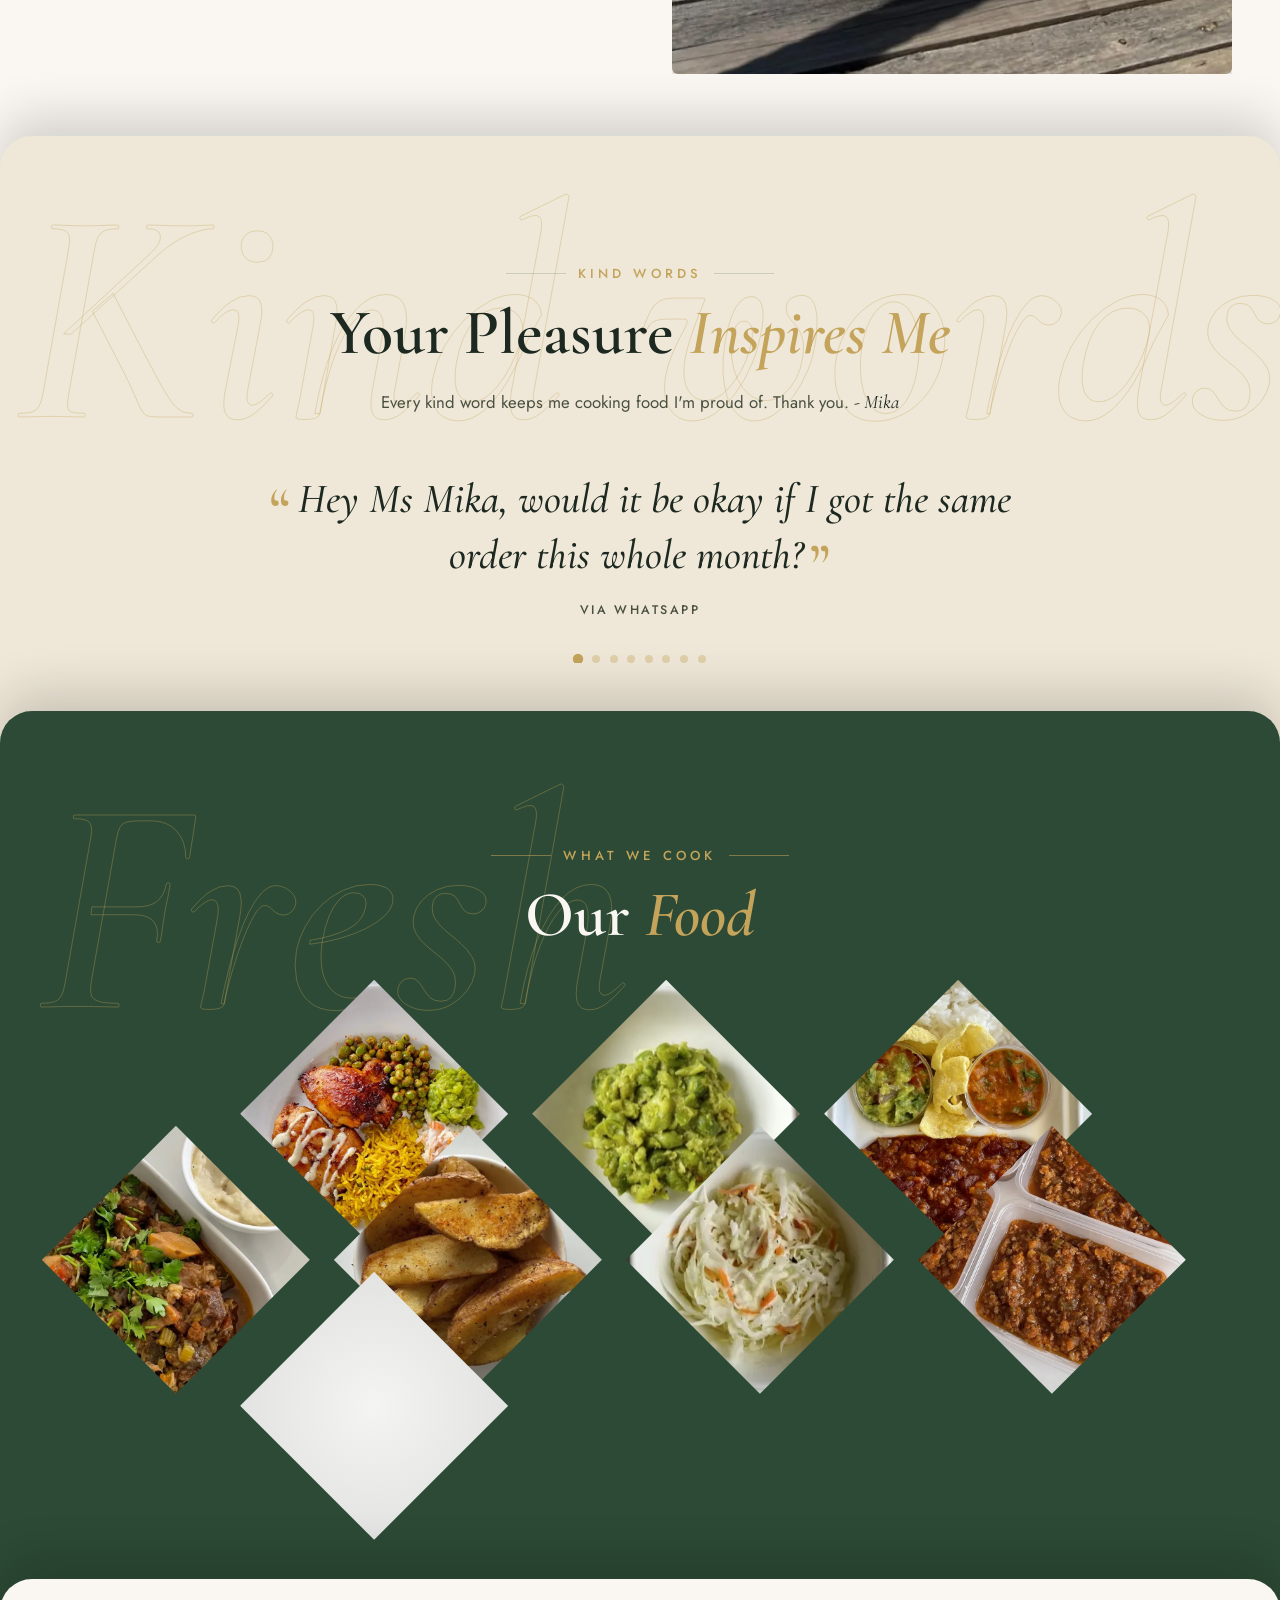
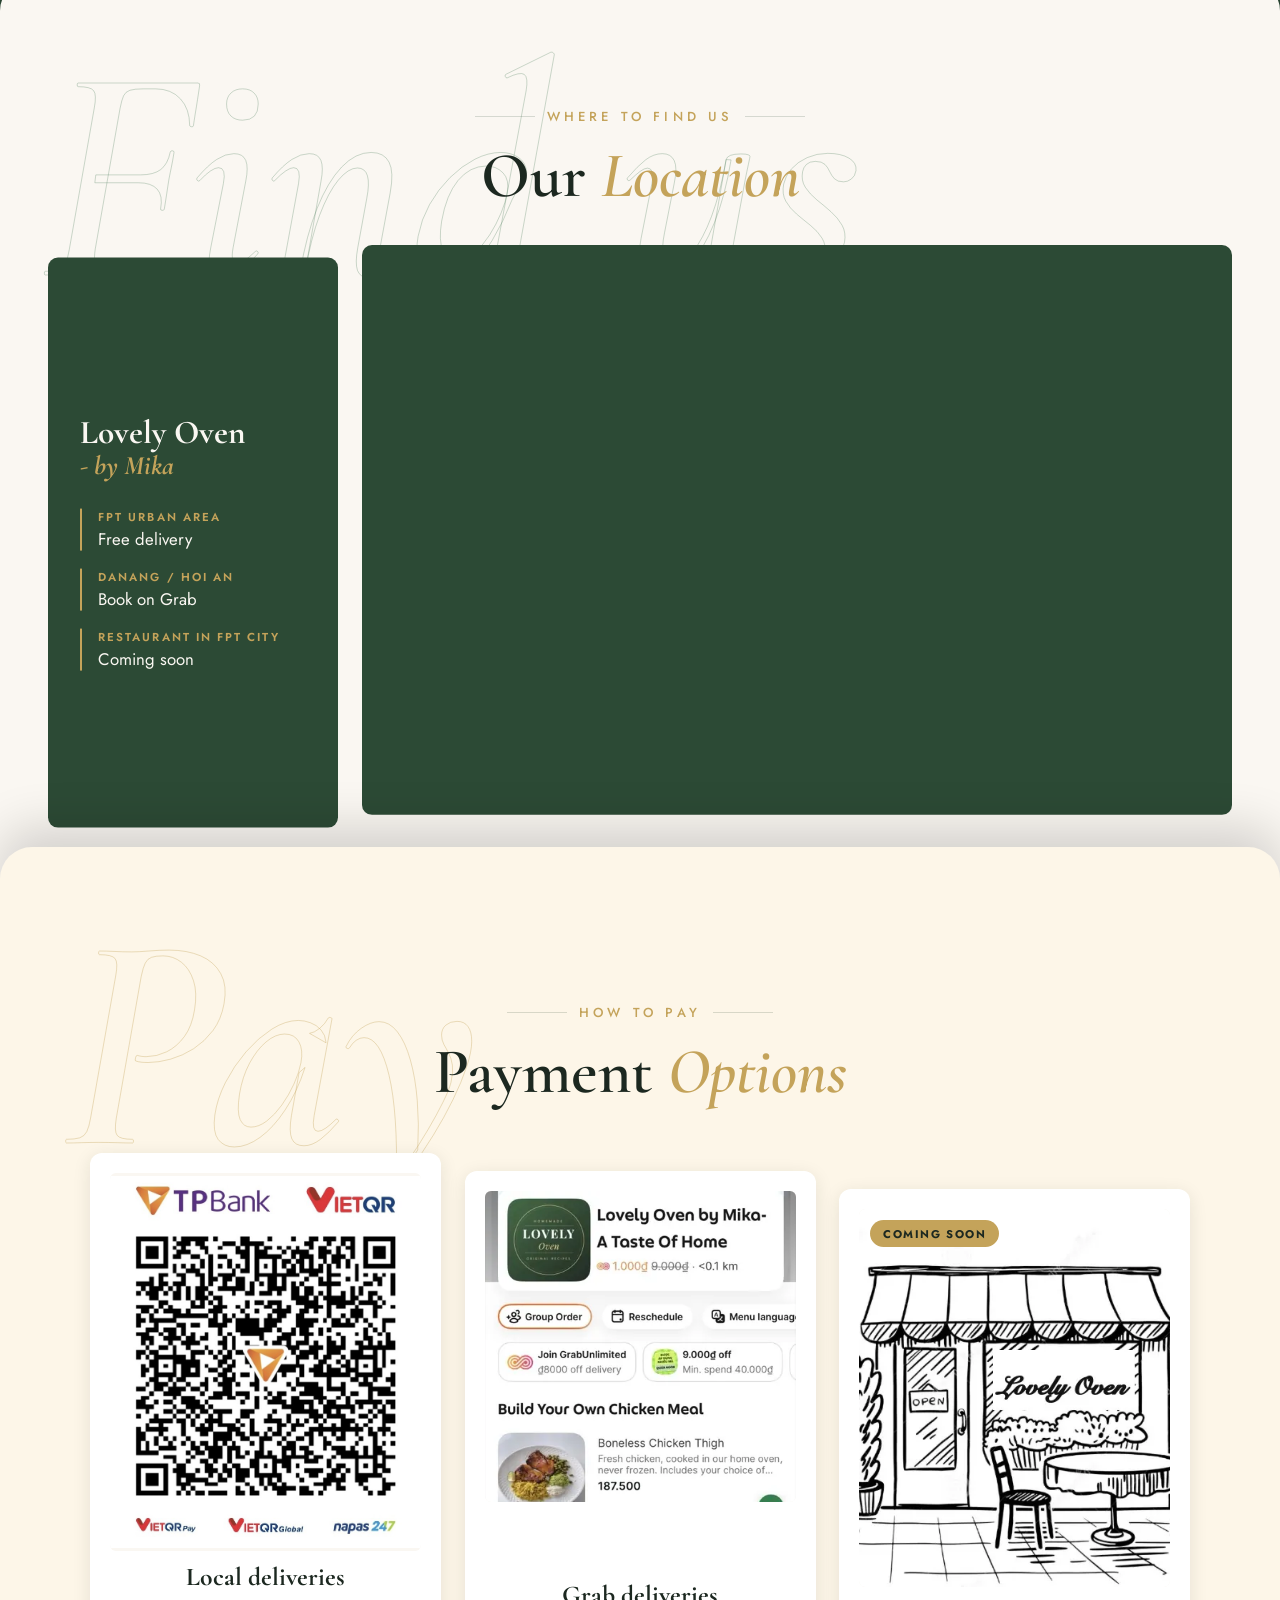
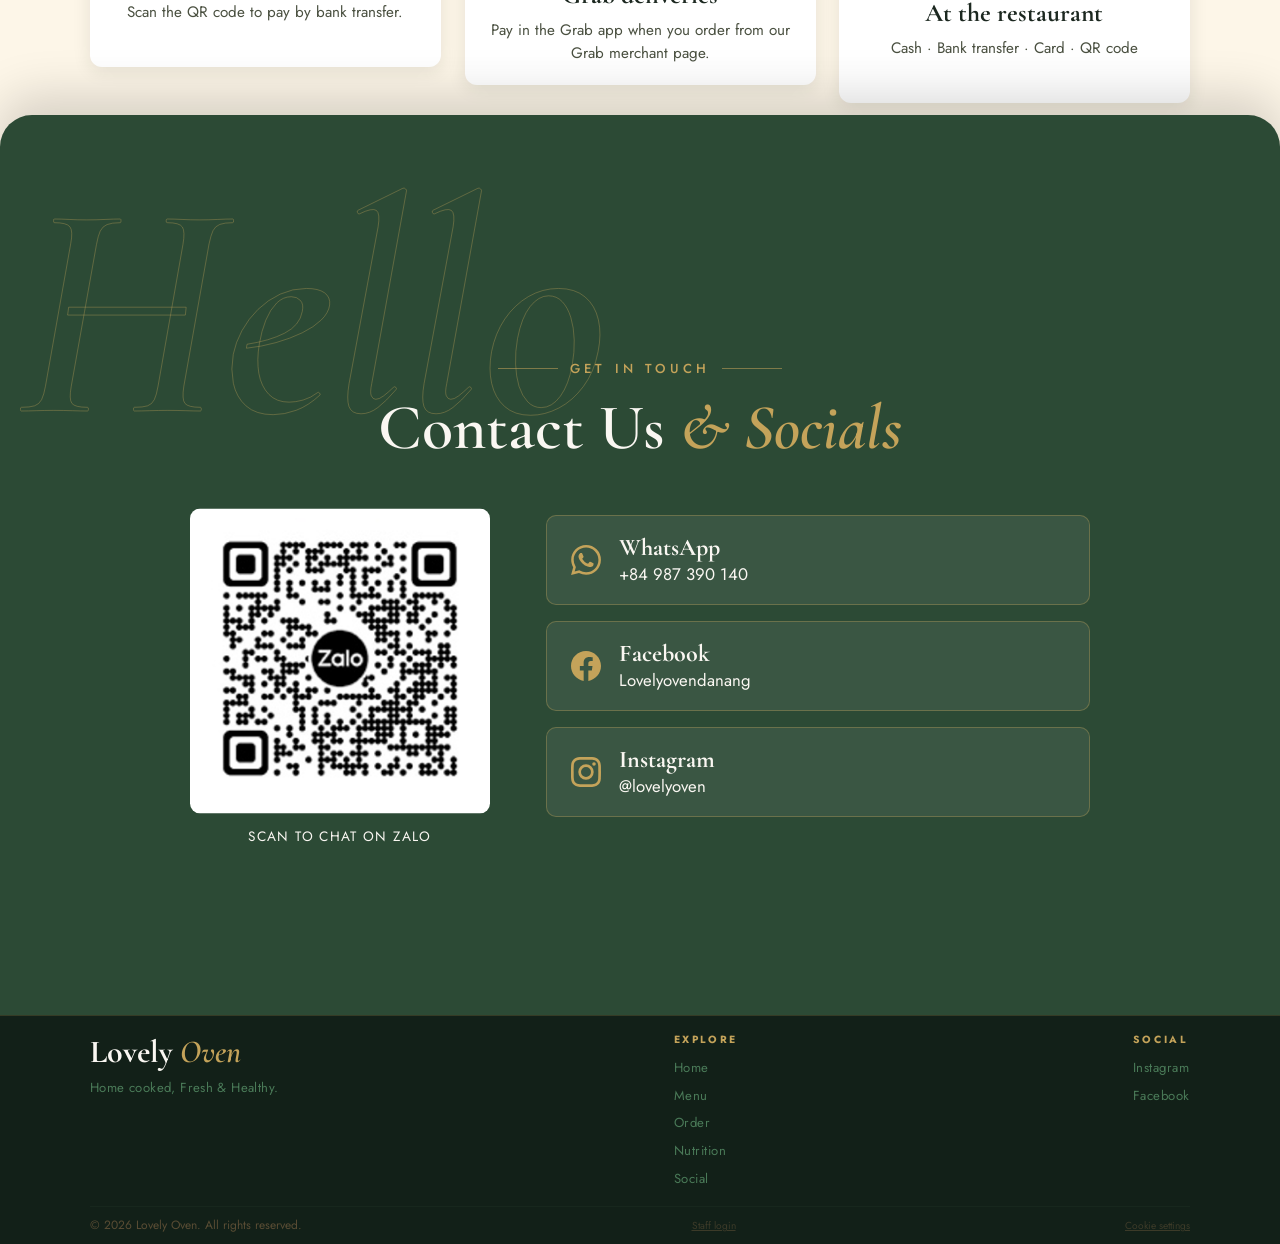
==== commit ca2b8936: "Turn on Google Analytics (consent-gated); fix cache-version bump so browsers fetch the new script Co" ====
--- a/index.html
+++ b/index.html
@@ -23,8 +23,8 @@
   <link href="https://fonts.googleapis.com/css2?family=Cormorant+Garamond:ital,wght@0,400;0,500;0,600;0,700;1,400;1,500;1,600&family=Jost:wght@300;400;500;600;700&display=swap" rel="stylesheet">
   <script>if(!matchMedia("(prefers-reduced-motion: reduce)").matches)document.documentElement.classList.add("fx")</script>
   <link rel="icon" type="image/svg+xml" href="favicon.svg">
-  <link rel="stylesheet" href="css/styles.css?v=20261118c">
-  <link rel="stylesheet" href="css/home-fx.css?v=20261118c">
+  <link rel="stylesheet" href="css/styles.css?v=20261118e">
+  <link rel="stylesheet" href="css/home-fx.css?v=20261118e">
 </head>
 <body>
 
@@ -328,7 +328,7 @@
   </div>
 </div>
 
-<script src="js/script.js?v=20261118c"></script>
-<script src="js/home-fx.js?v=20261118c" defer></script>
+<script src="js/script.js?v=20261118e"></script>
+<script src="js/home-fx.js?v=20261118e" defer></script>
 </body>
 </html>
